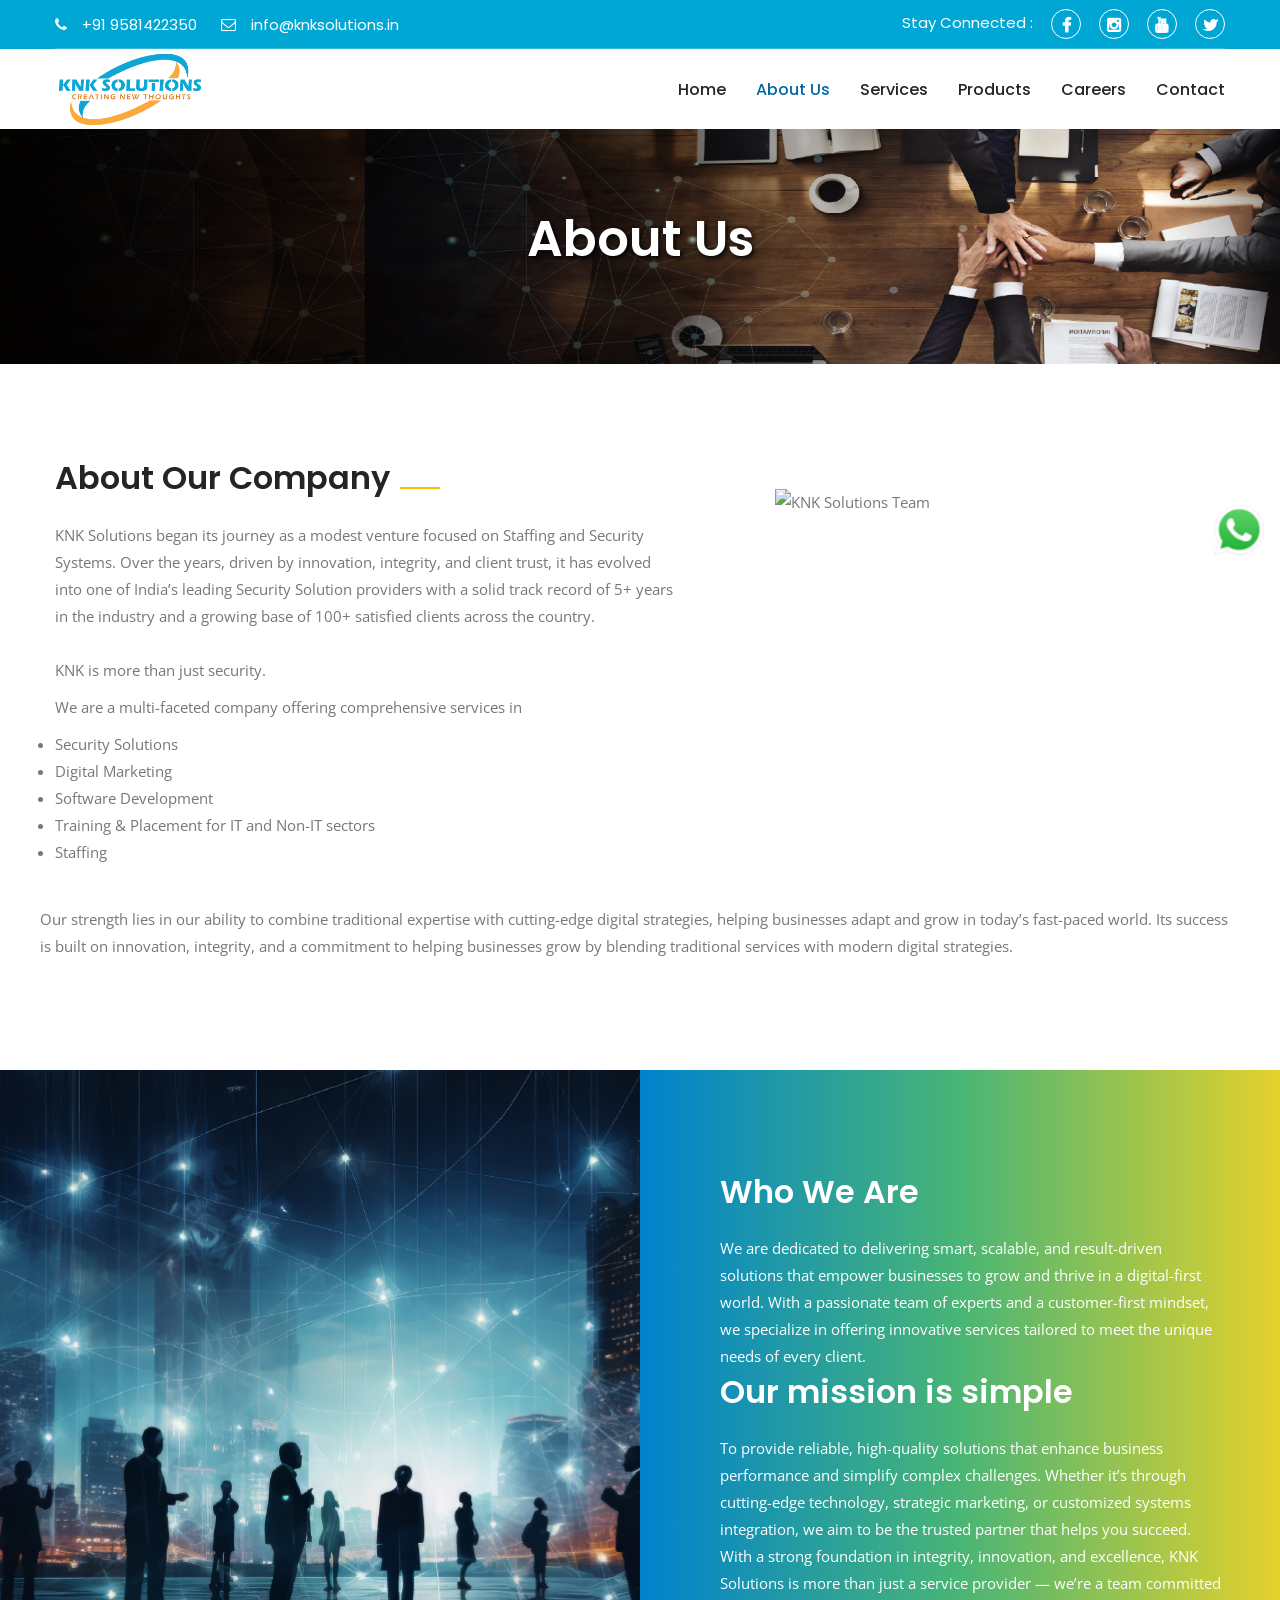
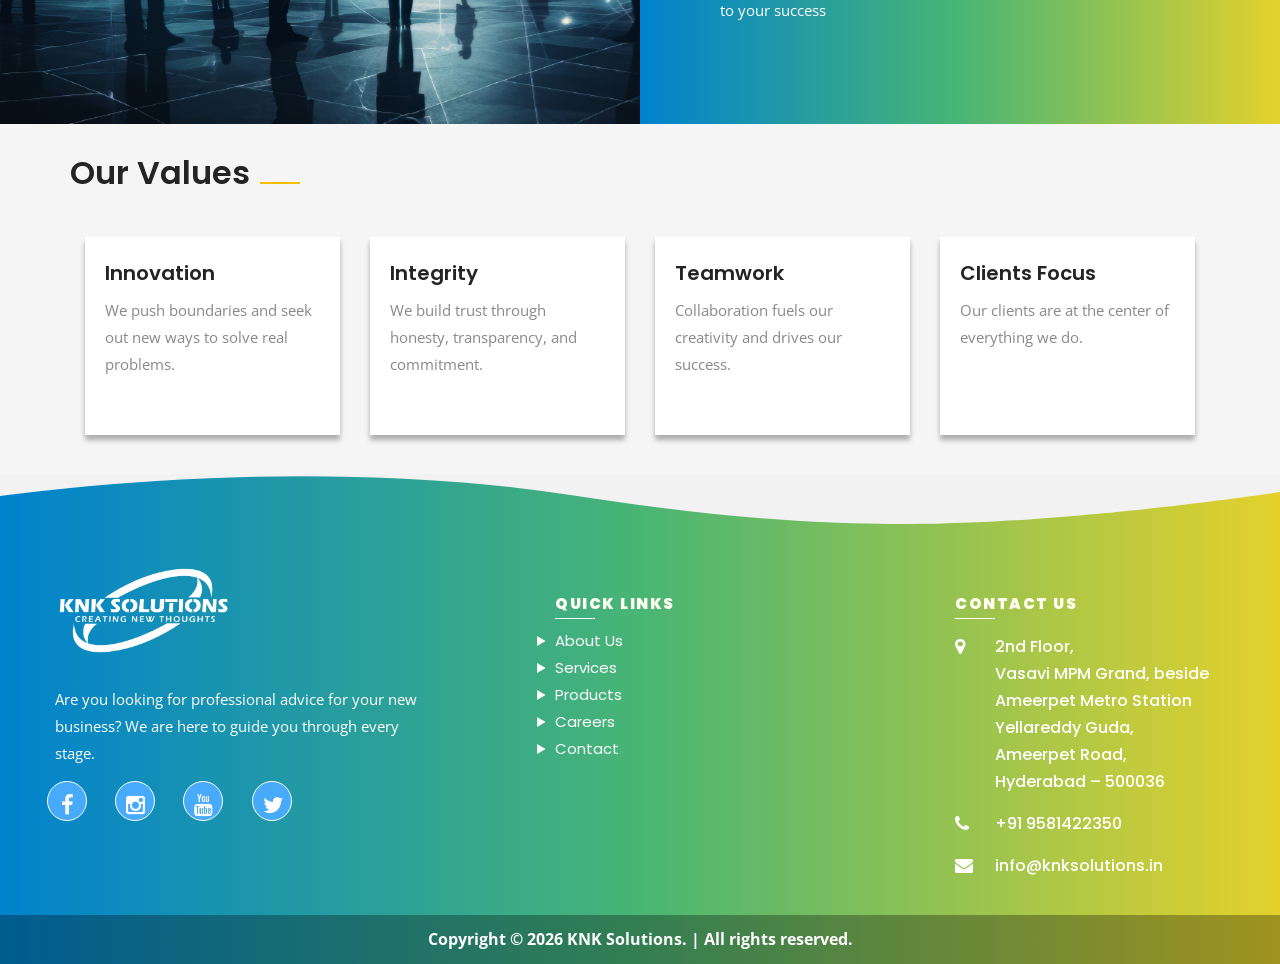
==== KNK-Solutions/about.html @ 6d211b45 "Initial KNK Solutions website" ====
<!doctype html>
<html>
  <head>
    <meta charset="utf-8" />
    <title>About KNK Solutions | Web Development, Digital Marketing & Training</title>
    <meta
      name="Description"
      content=" Learn about KNK Solutions, a trusted provider of web development, digital marketing, security solutions and training & placement services. "
    />

    <meta name="robots" content="index, follow">
    <link rel="canonical" href="https://knksolutions.in/about.html">

    <meta property="og:title" content="About KNK Solutions">
    <meta property="og:description" content="Learn about KNK Solutions and our expertise in Web Development, Digital Marketing, Security Systems, Staffing and Training Services.">
    <meta property="og:url" content="https://knksolutions.in/about.html">
    <meta property="og:type" content="website">
    <meta property="og:image" content="https://knksolutions.in/images/logo-2.png">

    <meta name="twitter:card" content="summary_large_image">

    <script type="application/ld+json">
    {
     "@context":"https://schema.org",
     "@type":"AboutPage",
     "name":"About KNK Solutions",
     "url":"https://knksolutions.in/about.html"
    }
    </script>

    <link href="css/bootstrap.css" rel="stylesheet" />
    <link href="css/style.css" rel="stylesheet" />
    <link href="css/responsive.css" rel="stylesheet" />

    <link rel="shortcut icon" href="images/favicon.png" type="image/x-icon" />
    <link rel="icon" href="images/favicon.png" type="image/x-icon" />
    <meta http-equiv="X-UA-Compatible" content="IE=edge" />
    <meta
      name="viewport"
      content="width=device-width, initial-scale=1.0, maximum-scale=1.0, user-scalable=0"
    />
    </head>

  <body>
    <div class="whatsapp">
      <a href="https://wa.me/919581422350" target="_blank"
        ><img src="images/whatsapp_icon.png" alt="WhatsApp"
      /></a>
    </div>
    <div class="page-wrapper">
      <div class="preloader"></div>

      <header class="main-header header-style-three fixed-top">
        <div class="header-top">
          <div class="auto-container">
            <div class="inner-container clearfix">
              <div class="top-left">
                <ul class="links clearfix">
                  <li>
                    <a href="tel:+919581422350"
                      ><span class="icon fa fa-phone"></span>+91 9581422350</a
                    >
                  </li>
                  <li>
                    <a href="mailto:info@knksolutions.in"
                      ><span class="icon fa fa-envelope-o"></span
                      >info@knksolutions.in</a
                    >
                  </li>
                </ul>
              </div>
              <div class="top-right clearfix">
                <div class="social-icon">
                  <ul class="clearfix">
                    <li>Stay Connected :</li>
                    <li>
                      <a
                        href="https://www.facebook.com/profile.php?fb_profile_edit_entry_point=%7B%22click_point%22%3A%22edit_profile_button%22%2C%22feature%22%3A%22profile_header%22%7D&id=61570122962807&sk=about"
                        ><span class="fa fa-facebook"></span
                      ></a>
                    </li>
                    <li>
                      <a
                        href="https://www.instagram.com/knksolutions_official/"
                        target="_blank"
                        ><span class="fa fa-instagram"></span
                      ></a>
                    </li>
                    <li>
                      <a
                        href="https://www.youtube.com/@knksolutionshyd"
                        target="_blank"
                        ><span class="fa fa-youtube"></span
                      ></a>
                    </li>
                    <li>
                      <a href="https://x.com/knksolutionshyd" target="_blank"
                        ><span class="fa fa-twitter"></span
                      ></a>
                    </li>
                    <li>
                      <a href="https://www.linkedin.com/company/knk-solutions" target="_blank">
                        <span class="fa fa-linkedin"></span>
                      </a>
                    </li>
                  </ul>
                </div>
              </div>
            </div>
          </div>
        </div>
        <div class="main-box">
          <div class="auto-container">
            <div class="outer-container clearfix">
              <div class="logo-box">
                <div class="logo">
                  <a href="index.html"
                    ><img src="images/logo-2.png" alt="KNK Solutions"
                  /></a>
                </div>
              </div>
              <div class="nav-outer clearfix">
                <nav class="main-menu">
                  <div class="navbar-header">
                    <button
                      type="button"
                      class="navbar-toggle"
                      data-toggle="collapse"
                      data-target=".navbar-collapse"
                    >
                      <span class="icon-bar"></span>
                      <span class="icon-bar"></span>
                      <span class="icon-bar"></span>
                    </button>
                  </div>
                  <div class="navbar-collapse collapse clearfix">
                    <ul class="navigation clearfix">
                      <li><a href="index.html">Home</a></li>
                      <li class="current"><a href="about.html">About Us</a></li>
                      <li><a href="services.html">Services</a></li>
                      <li>
                        <a href="products.html">Products</a>
                      </li>

                      <li><a href="careers.html">Careers</a></li>

                      <li><a href="contact.html">Contact</a></li>
                    </ul>
                  </div>
                </nav>
                </div>
              </div>
          </div>
        </div>
        <div class="sticky-header">
          <div class="auto-container">
            <div class="sticky-inner-container clearfix">
              <div class="logo pull-left">
                <a href="index.html" class="img-responsive"
                  ><img src="images/logo-2.png" alt="KNK Solutions" title=""
                /></a>
              </div>
              <div class="right-col pull-right">
                <nav class="main-menu">
                  <div class="navbar-header">
                    <button
                      type="button"
                      class="navbar-toggle"
                      data-toggle="collapse"
                      data-target=".navbar-collapse"
                    >
                      <span class="icon-bar"></span>
                      <span class="icon-bar"></span>
                      <span class="icon-bar"></span>
                    </button>
                  </div>
                  <div class="navbar-collapse collapse clearfix">
                    <ul class="navigation clearfix">
                      <li><a href="index.html">Home</a></li>
                      <li class="current"><a href="about.html">About Us</a></li>
                      <li><a href="services.html">Services</a></li>
                      <li>
                        <a href="products.html">Products</a>
                      </li>

                      <li><a href="careers.html">Careers</a></li>

                      <li><a href="contact.html">Contact</a></li>
                    </ul>
                  </div>
                </nav>
                </div>
            </div>
          </div>
        </div>
        </header>
      <section
        class="page-title"
        style="background-image: url(images/AboutUs.jpeg)"
      >
        <div class="auto-container">
          <h1>About Us</h1>
        </div>
      </section>
      <section class="approach-section">
        <div class="auto-container">
          <div class="row clearfix">
            <div class="content-column col-md-7 col-sm-12 col-xs-12">
              <div class="inner-column">
                <div class="sec-title">
                  <h2>About Our Company</h2>
                </div>
                <div class="text">
                  KNK Solutions began its journey as a modest venture focused on
                  Staffing and Security Systems. Over the years, driven by
                  innovation, integrity, and client trust, it has evolved into
                  one of India’s leading Security Solution providers with a
                  solid track record of 5+ years in the industry and a growing
                  base of 100+ satisfied clients across the country.
                </div>
                <br />
                <p>KNK is more than just security.</p>
                <p>
                  We are a multi-faceted company offering comprehensive services
                  in
                </p>
                <ul class="about-list">
                  <li>Security Solutions</li>
                  <li>Digital Marketing</li>
                  <li>Software Development</li>
                  <li>Training &amp; Placement for IT and Non-IT sectors</li>
                  <li>Staffing</li>
                </ul>
              </div>
            </div>

            <div class="image-column col-md-5 col-sm-12 col-xs-12">
              <div class="inner-column">
                <div class="image">
                  <img
                    src="images/group-people-working-out-business-plan-office.jpg"
                    alt="KNK Solutions Team"
                  />
                </div>
              </div>
            </div>
          </div>
          <div class="row">
            <div class="col-12">
              <p>
                Our strength lies in our ability to combine traditional
                expertise with cutting-edge digital strategies, helping
                businesses adapt and grow in today’s fast-paced world. Its
                success is built on innovation, integrity, and a commitment to
                helping businesses grow by blending traditional services with
                modern digital strategies.
              </p>
            </div>
          </div>
        </div>
      </section>
      <section
        class="fluid-section-one"
        style="background-image: url(images/resource/image-4.jpg)"
      >
        <div class="outer-container clearfix">
          <div
            class="image-column"
            style="background-image: url(images/resource/image-3.jpg)"
          >
            <figure class="image-box">
              <img src="images/resource/image-3.jpg" alt="Who We Are Image" />
            </figure>
          </div>
          <div class="content-column">
            <div class="inner-column">
              <h2>Who We Are<br /></h2>
              <div class="text-white">
                We are dedicated to delivering smart, scalable, and
                result-driven solutions that empower businesses to grow and
                thrive in a digital-first world. With a passionate team of
                experts and a customer-first mindset, we specialize in offering
                innovative services tailored to meet the unique needs of every
                client.
              </div>
              <h2>Our mission is simple</h2>
              <div class="text-white">
                To provide reliable, high-quality solutions that enhance
                business performance and simplify complex challenges. Whether
                it’s through cutting-edge technology, strategic marketing, or
                customized systems integration, we aim to be the trusted partner
                that helps you succeed. With a strong foundation in integrity,
                innovation, and excellence, KNK Solutions is more than just a
                service provider — we’re a team committed to your success
              </div>
            </div>
          </div>
        </div>
      </section>
      <section class="services-section-three ourclients-content">
        <div class="container">
          <div class="sec-title">
            <h2>Our Values</h2>
          </div>
          <div class="service-block-three col-md-3 col-sm-6 col-xs-12">
            <div class="inner-box">
              <div class="lower-content">
                <h3>Innovation</h3>
                <div class="text mb-3">
                  We push boundaries and seek out new ways to solve real
                  problems.
                </div>
              </div>
            </div>
          </div>
          <div class="service-block-three col-md-3 col-sm-6 col-xs-12">
            <div class="inner-box">
              <div class="lower-content">
                <h3>Integrity</h3>
                <div class="text mb-3">
                  We build trust through honesty, transparency, and commitment.
                </div>
              </div>
            </div>
          </div>
          <div class="service-block-three col-md-3 col-sm-6 col-xs-12">
            <div class="inner-box">
              <div class="lower-content">
                <h3>Teamwork</h3>
                <div class="text mb-3">
                  Collaboration fuels our creativity and drives our success.
                </div>
              </div>
            </div>
          </div>
          <div class="service-block-three col-md-3 col-sm-6 col-xs-12">
            <div class="inner-box">
              <div class="lower-content">
                <h3>Clients Focus</h3>
                <div class="text mb-3">
                  Our clients are at the center of everything we do.
                </div>
              </div>
            </div>
          </div>
        </div>
      </section>

      <div class="pg-footer">
        <footer class="footer">
          <svg
            class="footer-wave-svg"
            xmlns="http://www.w3.org/2000/svg"
            viewBox="0 0 1200 100"
            preserveAspectRatio="none"
          >
            <path
              class="footer-wave-path"
              d="M851.8,100c125,0,288.3-45,348.2-64V0H0v44c3.7-1,7.3-1.9,11-2.9C80.7,22,151.7,10.8,223.5,6.3C276.7,2.9,330,4,383,9.8 c52.2,5.7,103.3,16.2,153.4,32.8C623.9,71.3,726.8,100,851.8,100z"
            ></path>
          </svg>
          <div class="footer-content">
            <div class="col-md-4">
              <div class="footer-logo">
                <a href="index.html"
                  ><img src="images/KNKwhitelogo.png" alt="KNK Solutions White Logo"
                /></a>
              </div>
              <div class="footer-menu">
                <div class="text">
                  Are you looking for professional advice for your new business? We are here to guide you through every stage.
                </div>
                <ul class="social-icon-two">
                  <li>
                    <a
                      href="https://www.facebook.com/profile.php?fb_profile_edit_entry_point=%7B%22click_point%22%3A%22edit_profile_button%22%2C%22feature%22%3A%22profile_header%22%7D&id=61570122962807&sk=about"
                      ><span class="fa fa-facebook"></span
                    ></a>
                  </li>
                  <li>
                    <a
                      href="https://www.instagram.com/knksolutions_official/"
                      target="_blank"
                      ><span class="fa fa-instagram"></span
                    ></a>
                  </li>
                  <li>
                    <a
                      href="https://www.youtube.com/@knksolutionshyd"
                      target="_blank"
                      ><span class="fa fa-youtube"></span
                    ></a>
                  </li>
                  <li>
                    <a href="https://x.com/knksolutionshyd" target="_blank"
                      ><span class="fa fa-twitter"></span
                    ></a>
                  </li>
                  <li>
                    <a href="https://www.linkedin.com/company/knk-solutions" target="_blank">
                      <span class="fa fa-linkedin"></span>
                    </a>
                  </li>
                </ul>
              </div>
            </div>
            <div class="col-md-4 QuickLinks">
              <div class="footer-menu">
                <h2 class="footer-menu-name">Quick Links</h2>
                <div class="footer-widget links-widget">
                  <div class="widget-content">
                    <ul class="list">
                      <li>
                        <a href="about.html" class="text-white">About Us</a>
                      </li>
                      <li>
                        <a href="services.html" class="text-white">Services</a>
                      </li>
                      <li>
                        <a href="products.html" class="text-white">Products</a>
                      </li>
                      <li>
                        <a href="careers.html" class="text-white">Careers</a>
                      </li>
                      <li>
                        <a href="contact.html" class="text-white">Contact</a>
                      </li>
                    </ul>
                  </div>
                </div>
              </div>
            </div>

            <div class="col-md-3">
              <div class="footer-call-to-action">
                <h2 class="footer-menu-name">Contact Us</h2>
                <ul class="list-style-three">
                  <li>
                    <span class="icon fa fa-map-marker"></span>
                    2nd Floor, <br />
                    Vasavi MPM Grand, beside Ameerpet Metro Station <br />
                    Yellareddy Guda, <br />
                    Ameerpet Road, <br />
                    Hyderabad – 500036
                  </li>
                  <li>
                    <span class="icon fa fa-phone"></span
                    ><a href="tel:+919581422350" class="text-white"
                      >+91 9581422350</a
                    >
                  </li>
                  <li>
                    <span class="icon fa fa-envelope"></span
                    ><a href="mailto:info@knksolutions.in" class="text-white"
                      >info@knksolutions.in</a
                    >
                  </li>
                </ul>
              </div>
            </div>
          </div>
          <div class="footer-copyright">
            <div class="footer-copyright-wrapper">
              <p class="footer-copyright-text">
                <a class="footer-copyright-link" href="#" target="_self">
                  Copyright &copy; 2026 KNK Solutions. | All rights reserved.
                </a>
              </p>
            </div>
          </div>
        </footer>
      </div>
      </div>
    <div class="scroll-to-top scroll-to-target" data-target="html">
      <span class="fa fa-arrow-up"></span>
    </div>

    <script src="js/jquery.js"></script>
    <script src="js/bootstrap.min.js"></script>
    <script src="js/jquery.fancybox.js"></script>
    <script src="js/mixitup.js"></script>
    <script src="js/owl.js"></script>
    <script src="js/wow.js"></script>
    <script src="js/appear.js"></script>
    <script src="js/script.js"></script>
  </body>
</html>
---- KNK-Solutions/css/style.css ----
/************ TABLE OF CONTENTS ***************
1. Fonts
2. Reset
3. Global
4. Main Header / Style Two / Style Three
5. Main Slider
6. Services Section
7. Call To Action Section
8. About Section
9. We Do Section
10. Projects Section
11. Approach Section
12. Testimonial Section
13. Clients Section
14. Blogs Section
15. Subscripbe Section
16. Video Section
17. Main Footer
18. Company Section
19. Fluid Section One
20. Ceo Section
21. Call Back Section
22. Team Section
23. Page Title
24. Hostory Section
25. Error Section
26. Comming Soon Section
27. Faq Section
28. Shop Item
29. Shop Detail
30. Contact Form
31. Map Section

**********************************************/

@import url('https://fonts.googleapis.com/css?family=Lora:400,400i,700,700i|Open+Sans:300,300i,400,400i,600,600i,700,700i,800,800i|Playfair+Display:400,400i,700,700i,900,900i|Poppins:100,100i,200,200i,300,300i,400,400i,500,500i,600,600i,700,700i,800,800i,900,900i');

/*font-family: 'Poppins', sans-serif;
font-family: 'Open Sans', sans-serif;
font-family: 'Playfair Display', serif;
font-family: 'Lora', serif;*/

@import url('font-awesome.css');
@import url('flaticon.css');
@import url('animate.css');
@import url('hover.css');
@import url('owl.css');
@import url('text-rotate.css');
@import url('jquery-ui.css');
@import url('jquery.fancybox.min.css');
@import url('jquery.bootstrap-touchspin.css');

/*** 

====================================================================
	Reset
====================================================================

 ***/
.carousel-inner .item img {
    height: 500px;
}
.page-wrapper1 {
background-image: url(../images/pg-bg.png);
}

.pagebg-img{
	background-image: url(../images/contactpage-bg.png);
	    background-size: 100% 100%;
}
.pagebg-img .services-section-three {
    position: relative;
    padding: 30px 0px 10px;
    background-color: transparent;
}
.contactpagebg2{
	background-image: url(../images/contactpage.png);
	    background-size: 100% 100%;
}
* {
	margin: 0px;
	padding: 0px;
	border: none;
	outline: none;
}

/*** 

====================================================================
	Reset
====================================================================

 ***/
 body{
	    font-family: 'Poppins', sans-serif;
 }
ul.about-list li {
	list-style: disc;
}
.social-icon ul li:last-child, .social-icon-two li:last-child{
    display: none;
}
.services-section-three.ourclients-content .inner-box .lower-content {
	height: 22vh;
}

.contact-form {
	flex: 1 1 400px;
	padding: 30px 25px;
	border-radius: 8px;
	box-shadow: 0 0 15px rgba(0, 206, 209, 0.3);
	animation: fadeIn 1.4s ease forwards;
	background: #fff;
}

.contact-form button {
	background-color: #00a7d4;
	border: none;
	color: #fff;
	font-weight: 700;
	
	padding: 12px;
	border-radius: 6px;
	cursor: pointer;
	transition: background-color 0.3s ease, transform 0.2s ease;
	animation: fadeIn 1.8s ease forwards;
	width: 100%;
}

.contact-form input[type="text"],
.contact-form input[type="email"],
.contact-form textarea {
	padding: 12px 15px;
	border: 1px solid #cdbfbf;
	border-radius: 5px;
	
	resize: vertical;
	font-family: 'Segoe UI', sans-serif;
	transition: background-color 0.3s ease, color 0.3s ease, outline 0.3s ease;
	animation: fadeIn 1.6s ease forwards;
	width: 100%;
	margin-bottom: 10px;
	font-weight: bold;
}

.QuickLinks {
	margin-left: 100px;
}

.productsrow {
	margin-bottom: 50px;
	padding: 20px;
	
	color: #002b5b;
	border-radius: 8px;
	box-shadow: 0 4px 12px rgba(0, 255, 255, 0.08);
	transition: transform 0.3s ease, box-shadow 0.3s ease;
	animation: fadeInUp 0.8s ease-in-out both;
	margin-top: 50px;

}

.product-section ul li::before {
	content: '✔';
	position: absolute;
	left: 54px;
	color: #00a7d4;
	font-weight: bold;
}

.product-section ul {
	list-style-type: none;
	padding-left: 12px;
	color: #002b5b;
	margin-left: 50px;
}

.product-image img {
	height: 353px;
	width: 550px;
}

/*** 

====================================================================
	Global Settings
====================================================================

 ***/
.logo img {
	width: 150px;
}

body {
	font-size: 15px;
	color: #777777;
	line-height: 1.8em;
	font-weight: 400;
	/* background:#ffffff; */
	background: #f2f2f2;
	-webkit-font-smoothing: antialiased;
	-moz-font-smoothing: antialiased;
	font-family: 'Open Sans', sans-serif;
}

a {
	text-decoration: none;
	cursor: pointer;
	color: #007af7;
}

a:hover,
a:focus,
a:visited {
	text-decoration: none;
	outline: none;
}

h1,
h2,
h3,
h4,
h5,
h6 {
	position: relative;
	font-weight: normal;
	margin: 0px;
	background: none;
	line-height: 1.6em;
	font-family: 'Poppins', sans-serif;
}

input,
button,
select,
textarea {
	font-family: 'Poppins', sans-serif;
}

textarea {
	overflow: hidden;
}

.theme_color {
	color: #a40125;
}

p,
.text {
	position: relative;
	line-height: 1.8em;
	font-family: 'Open Sans', sans-serif;
}

.strike-through {
	text-decoration: line-through;
}

.auto-container {
	position: static;
	max-width: 1200px;
	padding: 0px 15px;
	margin: 0 auto;
}

.page-wrapper {
	position: relative;
	margin: 0 auto;
	width: 100%;
	min-width: 300px;
}

.grey-bg {
	background-color: #f2f2f2;
}

ul,
li {
	list-style: none;
	padding: 0px;
	margin: 0px;
}

.theme-btn {
	display: inline-block;
	transition: all 0.3s ease;
	-moz-transition: all 0.3s ease;
	-webkit-transition: all 0.3s ease;
	-ms-transition: all 0.3s ease;
	-o-transition: all 0.3s ease;
}

.centered {
	text-align: center;
}

/*List Style One*/

.list-style-one {
	position: relative;
}

.list-style-one li {
	position: relative;
	width: 33%;
	float: left;
	color: #fff;
	font-size: 16px;
	padding-left: 60px;
	font-weight: 400;
	padding-right: 20px;
}

.list-style-one li:last-child {
	padding-right: 0px;
}

.list-style-one li:after {
	position: absolute;
	content: '';
	right: 40px;
	top: 0px;
	width: 1px;
	height: 100%;
	background-color: rgba(255, 255, 255, 0.10);
}

.list-style-one li:last-child::after {
	display: none;
}

.list-style-one li .icon {
	position: absolute;
	content: '';
	left: 0px;
	top: 4px;
	color: #fff;
	line-height: 1em;
	font-size: 34px;
	font-weight: 300;
}

/*List Style Two*/

.list-style-two {
	position: relative;
}

.list-style-two li {
	position: relative;
	color: #242424;
	font-size: 20px;
	font-style: italic;
	padding-left: 40px;
	margin-bottom: 15px;
	font-family: 'Lora', serif;
}

.list-style-two li:before {
	position: absolute;
	content: '\f109';
	left: 0px;
	top: 5px;
	color: #f7bd00;
	line-height: 1em;
	font-size: 18px;
	font-family: "Flaticon";
}

/*List Style Three*/

.list-style-three {
	position: relative;
}

.list-style-three li {
	position: relative;
	margin-bottom: 15px;
	padding-left: 40px;
	color: #797979;
	font-weight: 500;
	font-size: 16px;
	font-family: 'Poppins', sans-serif;
}

.list-style-three li .icon {
	position: absolute;
	left: 0px;
	top: 5px;
	color: #242424;
	font-size: 18px;
	line-height: 1em;
}

/*List Style Four*/

.list-style-four {
	position: relative;
}

.list-style-four li {
	position: relative;
	color: #242424;
	font-size: 18px;
	font-style: italic;
	padding-left: 40px;
	margin-bottom: 15px;
	font-family: 'Lora', serif;
}

.list-style-four li:before {
	position: absolute;
	content: '\f0a4';
	left: 0px;
	top: 5px;
	color: #242424;
	line-height: 1em;
	font-size: 18px;
	font-style: normal;
	font-family: 'FontAwesome';
}

/*List Style Five*/

.list-style-five {
	position: relative;
	margin-bottom: 30px;
}

.list-style-five li {
	position: relative;
	color: #242424;
	font-size: 16px;
	margin-bottom: 6px;
}

/*List Style Six*/

.list-style-six {
	position: relative;
}

.list-style-six li {
	position: relative;
	color: #999999;
	font-size: 16px;
	padding-left: 40px;
	margin-bottom: 10px;
}

.list-style-six li:before {
	position: absolute;
	content: '\f109';
	left: 0px;
	top: 5px;
	color: #f7bd00;
	line-height: 1em;
	font-size: 18px;
	font-family: "Flaticon";
}

/*Btn Style One*/

.btn-style-one {
	position: relative;
	line-height: 24px;
	color: #ffffff;
	font-size: 16px;
	font-weight: 500;
	background: #00a7d4;
	display: inline-block;
	padding: 12px 42px;
	border-radius: 50px;

	font-family: 'Poppins', sans-serif;
}
#thankYouMessage {
    display: none;
    text-align: center;
    margin-top: 20px;
    color: rgb(126, 249, 126);
    font-weight: bold;
    font-size: 1.1rem;
}
.btn-style-one:hover {
	color: #fff;
	background-color: #f7bd00;
	
}

    #thankYouMsg {
      display: none;
      color: rgb(126, 249, 126);
      text-align: center;
      margin-top: 15px;
      font-weight: bold;
    }
 .inner-box img {
    width: 350px;
    height: 250px;
}
/*Btn Style Two*/

.btn-style-two {
	position: relative;
	line-height: 24px;
	color: #191919;
	font-size: 16px;
	font-weight: 500;
	background: none;
	display: inline-block;
	padding: 12px 40px;
	border-radius: 50px;
	border: 2px solid #191919;
	font-family: 'Poppins', sans-serif;
}

.btn-style-two:hover {
	color: #242424;
	border-color: #f7bd00;
	background: #f7bd00;
}

/*Btn Style Three*/

.btn-style-three {
	position: relative;
	line-height: 24px;
	color: #ffffff;
	font-size: 16px;
	font-weight: 500;
	background: #191919;
	display: inline-block;
	padding: 12px 50px;
	border-radius: 50px;
	border: 2px solid #191919;
	font-family: 'Poppins', sans-serif;
}

.btn-style-three:hover {
	color: #191919;
	border-color: #191919;
	background: none;
}

/*Btn Style Four*/

.btn-style-four {
	position: relative;
	line-height: 24px;
	color: #252525;
	font-size: 16px;
	font-weight: 500;
	background: #ffffff;
	display: inline-block;
	padding: 12px 40px;
	border-radius: 50px;
	border: 2px solid #ffffff;
	font-family: 'Poppins', sans-serif;
}

.btn-style-four:hover {
	color: #191919;
	border-color: #191919;
	background: none;
}

/*Btn Style Five*/

.btn-style-five {
	position: relative;
	line-height: 24px;
	font-size: 16px;
	font-weight: 500;
	background: none;
	padding: 10px 34px;
	border-radius: 50px;
	display: inline-block;
	color: rgba(255, 255, 255, 0.50);
	border: 2px solid rgba(255, 255, 255, 0.20);
	font-family: 'Poppins', sans-serif;
}

.btn-style-five:hover {
	color: #ffffff;
	border-color: #f7bd00;
	background: #f7bd00;
}

/*Btn Style Six*/

.btn-style-six {
	position: relative;
	line-height: 24px;
	color: #242424;
	font-size: 16px;
	font-weight: 500;
	background: none;
	padding: 12px 33px;
	border-radius: 50px;
	display: inline-block;
	border: 2px solid #242424;
	font-family: 'Poppins', sans-serif;
}

.btn-style-six:hover {
	color: #242424;
	border-color: #ffffff;
	background: #ffffff;
}

.preloader {
	position: fixed;
	left: 0px;
	top: 0px;
	width: 100%;
	height: 100%;
	z-index: 999999;
	background-color: #ffffff;
	background-position: center center;
	background-repeat: no-repeat;
	background-image: url(../images/icons/preloader.GIF);
}

img {
	display: inline-block;
	max-width: 100%;
	height: auto;
}

/*** 

====================================================================
	Fancy Box
====================================================================

***/

.fancybox-next span,
.fancybox-prev span {
	background-image: none !important;
	width: 44px !important;
	height: 44px !important;
	line-height: 44px !important;
	text-align: center;
}

.fancybox-next span:before,
.fancybox-prev span:before {
	content: '';
	position: absolute;
	font-family: 'FontAwesome';
	left: 0px;
	top: 0px;
	font-size: 12px;
	width: 44px !important;
	height: 44px !important;
	line-height: 44px !important;
	background-color: rgba(28, 28, 28, 0.40) !important;
	color: #ffffff;
	visibility: visible;
	transition: all 300ms ease;
	-webkit-transition: all 300ms ease;
	-ms-transition: all 300ms ease;
	-o-transition: all 300ms ease;
	-moz-transition: all 300ms ease;
}

.fancybox-next span:before {
	content: '\f178';
}

.fancybox-prev span:before {
	content: '\f177';
}

.fancybox-next:hover span:before,
.fancybox-prev:hover span:before {
	background-color: #ffffff !important;
	color: #000000;
}

.fancybox-type-image .fancybox-close {
	right: 0px;
	top: 0px;
	width: 45px;
	height: 45px;
	background: url(../images/icons/icon-cross.png) center center no-repeat;
	background-color: rgba(17, 17, 17, 0.50) !important;
}

.fancybox-type-image .fancybox-close:hover {
	background-color: #000000 !important;
}

.fancybox-type-image .fancybox-skin {
	padding: 0px !important;
}

/*** 

====================================================================
	Social Icon One
====================================================================

***/

.social-icon-one {
	position: relative;
}

.social-icon-one li {
	position: relative;
	margin: 0px 12px;
	display: inline-block;
}

.social-icon-one li a {
	position: relative;
	color: #ffffff;
	font-size: 22px;
	display: inline-block;
	-webkit-transition: all 300ms ease;
	-ms-transition: all 300ms ease;
	-o-transition: all 300ms ease;
	-moz-transition: all 300ms ease;
	transition: all 300ms ease;
}

.social-icon-one li a:hover {
	color: #f7bd00;
}

/*** 

====================================================================
	Social Icon Two
====================================================================

***/
.footer-widget.links-widget ul li {
	list-style-type: disclosure-closed;

font-family: 'Poppins', sans-serif;
}

.footer-widget.links-widget a:hover {
	color: #f7bd00;
}

.social-icon-two {
	position: relative;
	margin-top: 14px;
	margin-left: -20px;
}

.social-icon-two li {
	position: relative;
	margin: 0px 12px;
	display: inline-block;
	background: #48aafb;
	border-radius: 50%;
	padding: 10px;
	width: 40px;
	height: 40px;
	text-align: center;
	border: 1px solid;
}

.social-icon-two li a {
	position: relative;
	color: #fff;
	font-size: 22px;
	display: inline-block;
	-webkit-transition: all 300ms ease;
	-ms-transition: all 300ms ease;
	-o-transition: all 300ms ease;
	-moz-transition: all 300ms ease;
	transition: all 300ms ease;
}

.social-icon-two li a:hover {
	color: #f7bd00;
}

/*** 

====================================================================
	Social Icon Three
====================================================================

***/

.social-icon-three {
	position: relative;
}

.social-icon-three li {
	position: relative;
	margin-left: 15px;
	display: inline-block;
}

.social-icon-three li a {
	position: relative;
	color: #ffffff;
	font-size: 18px;
	display: inline-block;
	-webkit-transition: all 300ms ease;
	-ms-transition: all 300ms ease;
	-o-transition: all 300ms ease;
	-moz-transition: all 300ms ease;
	transition: all 300ms ease;
}

.social-icon-three li a:hover {
	color: #f7bd00;
}

/*** 

====================================================================
	Scroll To Top style
====================================================================

***/

.scroll-to-top {
	position: fixed;
	bottom: 15px;
	right: 15px;
	width: 50px;
	height: 50px;
	color: #ffffff;
	font-size: 13px;
	text-transform: uppercase;
	line-height: 50px;
	text-align: center;
	z-index: 100;
	cursor: pointer;
	background: #444444;
	display: none;
	-webkit-transition: all 300ms ease;
	-ms-transition: all 300ms ease;
	-o-transition: all 300ms ease;
	-moz-transition: all 300ms ease;
	transition: all 300ms ease;
}

.scroll-to-top:hover {
	color: #ffffff;
	background: #f7bd00;
}

/*** 

====================================================================
	Main Header style
====================================================================

***/

.main-header {
	position: absolute;
	left: 0px;
	top: 0px;
	z-index: 999;
	width: 100%;
	background-color: rgba(0, 0, 0, 0.20);
	border-bottom: 1px solid rgba(255, 255, 255, 0.15);
}

.header-style-two,
.header-style-seven {
	background: none;
	border-bottom: none;
}

.header-style-two .header-top,
.header-style-seven .header-top {
	background-color: #ffffff;
}

.main-header .header-top {
	position: relative;
	font-family: 'Poppins', sans-serif;
}

.main-header .header-top .inner-container {
	position: relative;
	border-bottom: 1px solid rgba(255, 255, 255, 0.20);
}

.header-style-five .header-top .inner-container {
	border-bottom-color: #dedede;
}

.main-header .header-top .top-left {
	position: relative;
	float: left;
	padding: 13px 0px 10px;
}

.main-header .header-top .top-left .links {
	position: relative;
	float: left;
}

.main-header .header-top .top-left .links li {
	position: relative;
	float: left;
	margin-right: 24px;
	line-height: 1em;
	color: #ababab;
}

.main-header .header-top .top-left ul li:last-child {
	margin-right: 0px;
	padding-right: 0px;
	border: 0px;
}

.main-header .header-top .top-left .links li:last-child:after {
	display: none;
}

.main-header .header-top .top-left .links li .icon {
	position: relative;
	top: 0px;
	color: #f7bd00;
	font-size: 15px;
	padding-right: 15px;
	line-height: 24px;
}

.main-header .header-top .top-left .links li a {
	position: relative;
	line-height: 24px;
	color: #ffffff;
	font-size: 15px;
	font-weight: 400;
	-moz-transition: all 500ms ease;
	-webkit-transition: all 500ms ease;
	-ms-transition: all 500ms ease;
	-o-transition: all 500ms ease;
	transition: all 500ms ease;
	font-family: 'Poppins', sans-serif;
}

.header-style-two .header-top .social-icon li,
.header-style-two .header-top .top-left .links li a .icon,
.header-style-two .header-top .top-left .links li a,
.header-style-five .header-top .top-left .links li a,
.header-style-five .header-top .top-left .links li a .icon,
.header-style-five .header-top .social-icon li,
.header-style-seven .header-top .social-icon li,
.header-style-seven .header-top .top-left .links li a .icon,
.header-style-seven .header-top .top-left .links li a {
	color: #242424;
}

.header-style-three .header-top .inner-container .top-left li a,
.header-style-three .header-top .inner-container .top-left li a:hover,
.header-style-three .header-top .inner-container .top-left li a .icon {
	color: #ffffff !important;
}

.main-header .header-top .top-left .links li a:hover {
	color: #f7bd00;
}

.main-header .header-top .top-right {
	position: relative;
	float: right;
	padding: 9px 0px;
}

/*Social Icons*/

.header-top .social-icon {
	position: relative;
	float: left;
}

.header-top .social-icon li {
	position: relative;
	float: left;
	color: #ffffff;
	margin-left: 18px;
}

.header-top .social-icon li a {
	position: relative;
	display: block;
	line-height: 30px;
	font-size: 16px;
	color: #f7bd00;
	transition: all 500ms ease;
	-moz-transition: all 500ms ease;
	-webkit-transition: all 500ms ease;
	-ms-transition: all 500ms ease;
	-o-transition: all 500ms ease;
	border: 1px solid;
	border-radius: 50%;
	width: 30px;
	height: 30px;
	text-align: center;
}

.header-style-two .header-top .social-icon li a,
.header-style-five .header-top .social-icon li a,
.header-style-seven .header-top .social-icon li a {
	color: #000000;
}

.header-top .social-icon li a:hover {
	opacity: 0.80;
}
.text-white{
	color:#fff;
}
/*Main Box*/

.main-header .main-box {
	position: relative;
	padding: 0px 0px;
	left: 0px;
	top: 0px;
	width: 100%;
	-webkit-transition: all 300ms ease;
	-ms-transition: all 300ms ease;
	-o-transition: all 300ms ease;
	-moz-transition: all 300ms ease;
	transition: all 300ms ease;
	background: #fff;
}

.main-header .main-box .outer-container {
	position: relative;
}

.main-header .main-box .logo-box {
	position: relative;
	float: left;
	left: 0px;
	z-index: 10;
	padding: 8px 0px;
}

.header-style-three .main-box .logo-box,
.header-style-three .main-menu .navigation>li {
	padding: 1px 0px;
}

.main-header .main-box .logo-box .logo img {
	display: inline-block;
	max-width: 100%;
	-webkit-transition: all 300ms ease;
	-ms-transition: all 300ms ease;
	-o-transition: all 300ms ease;
	-moz-transition: all 300ms ease;
	transition: all 300ms ease;
}

.main-header .nav-toggler {
	position: relative;
	right: 0px;
	width: 44px;
	height: 46px;
	top: 50%;
	margin-top: 0px;
	display: block;
	border-radius: 4px;
	text-align: center;
	border: 1px solid #dddddd;
}

.main-header .nav-toggler button {
	position: relative;
	left: 12px;
	display: block;
	color: #444444;
	text-align: center;
	font-size: 20px;
	line-height: 44px;
	background: none;
	font-weight: 600;
}

.main-header .nav-outer {
	position: relative;
	float: right;
}

.header-style-six .nav-outer {
	width: 100%;
	border-top: 1px solid rgba(255, 255, 255, 0.15);
}

.main-header .nav-outer .outer-box {
	position: relative;
	float: left;
	margin-top: 33px;
	display: block;
	margin-left: 5px;
}

.header-style-six .nav-outer .outer-box {
	position: absolute;
	right: 0px;
	margin-top: 17px;
}

.main-header .nav-outer .search-box-outer {
	position: relative;
	color: #ffffff;
	margin-left: 20px;
}

.header-style-six .nav-outer .search-box-outer {
	float: left;
	margin-left: 0px;
	margin-top: 20px;
}

.header-style-three .nav-outer .outer-box {
	margin-top: 38px;
}

.main-header .search-box-btn {
	position: relative;
	display: block;
	font-size: 18px;
	line-height: 20px !important;
	padding: 0px;
	margin: 0px;
	cursor: pointer;
	background: none;
	width: 40px;
	text-align: right;
	border-left: 1px solid rgba(255, 255, 255, 0.50);
	transition: all 500ms ease;
	-moz-transition: all 500ms ease;
	-webkit-transition: all 500ms ease;
	-ms-transition: all 500ms ease;
	-o-transition: all 500ms ease;
}

.main-header .search-box-outer .dropdown-menu {
	top: 52px;
	right: 0px;
	padding: 0px;
	width: 280px;
	border-radius: 0px;
	border-top: 3px solid #f7bd00;
}

.main-header .search-box-outer .dropdown-menu {
	top: 54px;
}

.header-style-six .search-box-outer .dropdown-menu {
	top: 38px;
}

.main-header .search-box-outer .dropdown-menu>li {
	padding: 0px;
	border: none;
	background: none;
}

.main-header .search-panel .form-container {
	padding: 25px 20px;
}

.main-header .search-panel .form-group {
	position: relative;
	margin: 0px;
}

.main-header .search-panel input[type="text"],
.main-header .search-panel input[type="search"],
.main-header .search-panel input[type="password"],
.main-header .search-panel select {
	display: block;
	width: 100%;
	height: 40px;
	color: #000000;
	line-height: 24px;
	background: #ffffff;
	border: 1px solid #e0e0e0;
	padding: 7px 40px 7px 15px;
	-webkit-transition: all 300ms ease;
	-ms-transition: all 300ms ease;
	-o-transition: all 300ms ease;
	-moz-transition: all 300ms ease;
	transition: all 300ms ease;
}

.main-header .search-panel input:focus,
.main-header .search-panel select:focus {
	border-color: #f7bd00;
}

.main-header .search-panel .search-btn {
	position: absolute;
	right: 0px;
	top: 0px;
	width: 40px;
	height: 40px;
	text-align: center;
	color: #555555;
	font-size: 12px;
	background: none;
	cursor: pointer;
}

.main-menu {
	position: relative;
	float: left;
	-webkit-transition: all 300ms ease;
	-ms-transition: all 300ms ease;
	-o-transition: all 300ms ease;
	-moz-transition: all 300ms ease;
	transition: all 300ms ease;
}

.main-menu .navbar-collapse {
	padding: 0px;
	    margin-top: 5px;
}

.main-menu .navigation {
	position: relative;
	margin: 0px;
}

.header-style-six .main-menu .navigation>li {
	margin-left: 0px;
	margin-right: 42px;
	padding: 0px;
}

.header-style-six .main-menu .navigation>li>a {
	padding: 15px 0px;
}

.main-menu .navigation>li {
	position: relative;
	float: left;
	padding: 8px 0px;
	margin-left: 30px;
}

.main-menu .navigation>li>a {
	position: relative;
	display: block;
	padding: 20px 0px;
	color: #ffffff;
	text-align: center;
	line-height: 30px;
	letter-spacing: 0px;
	font-weight: 500;
	font-size: 16px;
	text-transform: capitalize;
	opacity: 1;
	-webkit-transition: all 300ms ease;
	-ms-transition: all 300ms ease;
	-o-transition: all 300ms ease;
	-moz-transition: all 300ms ease;
	transition: all 300ms ease;
	font-family: 'Poppins', sans-serif;
}

.header-style-three .main-menu .navigation>li>a,
.header-style-three .nav-outer .search-box-outer,
.header-style-seven .nav-outer .search-box-outer,
.header-style-five .main-menu .navigation>li>a,
.header-style-five .nav-outer .search-box-outer,
.header-style-seven .main-menu .navigation>li>a {
	color: #242424;
}

.header-style-three .search-box-btn,
.header-style-five .search-box-btn,
.header-style-seven .search-box-btn {
	border-color: #242424;
}

.header-style-two .main-menu .navigation>li>a:after,
.header-style-four .main-menu .navigation>li>a:after,
.header-style-seven .main-menu .navigation>li>a:after {
	position: absolute;
	content: '';
	left: 0px;
	bottom: 13px;
	width: 0px;
	height: 1px;
	opacity: 0;
	background-color: #ffffff;
	-webkit-transition: all 300ms ease;
	-ms-transition: all 300ms ease;
	-o-transition: all 300ms ease;
	-moz-transition: all 300ms ease;
	transition: all 300ms ease;
}

.header-style-two .main-menu .navigation>li:hover>a:after,
.header-style-two .main-menu .navigation>li.current>a:after,
.header-style-four .main-menu .navigation>li:hover>a:after,
.header-style-four .main-menu .navigation>li.current>a:after,
.header-style-seven .main-menu .navigation>li:hover>a:after,
.header-style-seven .main-menu .navigation>li.current>a:after {
	width: 24px;
	opacity: 1;
}

.main-menu .navigation>li:hover>a,
.main-menu .navigation>li.current>a {
	color: #0168a4;
}

.header-style-seven .main-menu .navigation>li:hover>a,
.header-style-seven .main-menu .navigation>li.current>a {
	color: #ffffff;
}

.main-menu .navigation>li:hover>a:before,
.main-menu .navigation>li.current>a:before {
	width: 100%;
}

.main-menu .navigation>li>ul {
	position: absolute;
	left: 0px;
	top: 100%;
	width: 240px;
	z-index: 100;
	display: none;
	padding: 0px 0px;
	background: #ffffff;
	transition: all 500ms ease;
	-moz-transition: all 500ms ease;
	-webkit-transition: all 500ms ease;
	-ms-transition: all 500ms ease;
	-o-transition: all 500ms ease;
	-webkit-box-shadow: 2px 2px 5px 1px rgba(0, 0, 0, 0.05), -2px 0px 5px 1px rgba(0, 0, 0, 0.05);
	-ms-box-shadow: 2px 2px 5px 1px rgba(0, 0, 0, 0.05), -2px 0px 5px 1px rgba(0, 0, 0, 0.05);
	-o-box-shadow: 2px 2px 5px 1px rgba(0, 0, 0, 0.05), -2px 0px 5px 1px rgba(0, 0, 0, 0.05);
	-moz-box-shadow: 2px 2px 5px 1px rgba(0, 0, 0, 0.05), -2px 0px 5px 1px rgba(0, 0, 0, 0.05);
	box-shadow: 2px 2px 5px 1px rgba(0, 0, 0, 0.05), -2px 0px 5px 1px rgba(0, 0, 0, 0.05);
}

.main-menu .navigation>li>ul.from-right {
	left: auto;
	right: 0px;
}

.main-menu .navigation>li>ul>li {
	position: relative;
	width: 100%;
	border-bottom: 1px solid #e9e9e9;
}

.main-menu .navigation>li>ul>li:last-child {
	border-bottom: none;
}

.main-menu .navigation>li>ul>li>a {
	position: relative;
	display: block;
	padding: 10px 25px;
	line-height: 24px;
	font-weight: 400;
	font-size: 15px;
	color: #242424;
	text-align: left;
	text-transform: capitalize;
	transition: all 500ms ease;
	-moz-transition: all 500ms ease;
	-webkit-transition: all 500ms ease;
	-ms-transition: all 500ms ease;
	-o-transition: all 500ms ease;
	font-family: 'Poppins', sans-serif;
}

.main-menu .navigation>li>ul>li:hover>a {
	background-color: #f4f4f4;
}

.main-menu .navigation>li>ul>li.dropdown>a:after {
	font-family: 'FontAwesome';
	content: "\f105";
	position: absolute;
	right: 10px;
	top: 11px;
	width: 10px;
	height: 20px;
	display: block;
	line-height: 21px;
	font-size: 16px;
	font-weight: normal;
	text-align: center;
	z-index: 5;
}

.main-menu .navigation>li>ul>li.dropdown:hover>a:after {}

.main-menu .navigation>li>ul>li>ul {
	position: absolute;
	left: 100%;
	top: 0px;
	width: 240px;
	z-index: 100;
	display: none;
	background: #ffffff;
	-webkit-box-shadow: 2px 2px 5px 1px rgba(0, 0, 0, 0.05), -2px 0px 5px 1px rgba(0, 0, 0, 0.05);
	-ms-box-shadow: 2px 2px 5px 1px rgba(0, 0, 0, 0.05), -2px 0px 5px 1px rgba(0, 0, 0, 0.05);
	-o-box-shadow: 2px 2px 5px 1px rgba(0, 0, 0, 0.05), -2px 0px 5px 1px rgba(0, 0, 0, 0.05);
	-moz-box-shadow: 2px 2px 5px 1px rgba(0, 0, 0, 0.05), -2px 0px 5px 1px rgba(0, 0, 0, 0.05);
	box-shadow: 2px 2px 5px 1px rgba(0, 0, 0, 0.05), -2px 0px 5px 1px rgba(0, 0, 0, 0.05);
}

.main-menu .navigation>li>ul>li>ul>li {
	position: relative;
	width: 100%;
	border-bottom: 1px solid #e9e9e9;
}

.main-menu .navigation>li>ul>li>ul>li:last-child {
	border-bottom: none;
}

.main-menu .navigation>li>ul>li>ul>li>a {
	position: relative;
	display: block;
	padding: 10px 25px;
	line-height: 24px;
	font-weight: 400;
	font-size: 15px;
	color: #242424;
	text-align: left;
	text-transform: capitalize;
	transition: all 500ms ease;
	-moz-transition: all 500ms ease;
	-webkit-transition: all 500ms ease;
	-ms-transition: all 500ms ease;
	-o-transition: all 500ms ease;
	font-family: 'Poppins', sans-serif;
}

.main-menu .navigation>li>ul>li>ul>li>a:hover {
	background-color: #f4f4f4;
}

.main-menu .navigation>li.dropdown:hover>ul {
	visibility: visible;
	opacity: 1;
	top: 100%;
}

.main-menu .navigation li>ul>li.dropdown:hover>ul {
	visibility: visible;
	opacity: 1;
	top: 0px;
	transition: all 500ms ease;
	-moz-transition: all 500ms ease;
	-webkit-transition: all 500ms ease;
	-ms-transition: all 500ms ease;
	-o-transition: all 500ms ease;
}

.main-menu .navigation li.dropdown .dropdown-btn {
	position: absolute;
	right: 10px;
	top: 6px;
	width: 34px;
	height: 30px;
	border: 1px solid #ffffff;
	text-align: center;
	font-size: 16px;
	line-height: 26px;
	color: #ffffff;
	cursor: pointer;
	z-index: 5;
	display: none;
}

.main-header .header-upper {
	position: relative;
	background: #ffffff;
	z-index: 5;
	transition: all 500ms ease;
	-moz-transition: all 500ms ease;
	-webkit-transition: all 500ms ease;
	-ms-transition: all 500ms ease;
	-o-transition: all 500ms ease;
}

.main-header .header-upper .logo img {
	position: relative;
	display: inline-block;
	max-width: 100%;
}

.main-header .header-upper .logo-outer {
	position: relative;
	z-index: 25;
	padding: 16px 0px;
}

.main-header .header-upper .upper-right {
	position: relative;
	padding-top: 28px;
}

.main-header .info-box {
	position: relative;
	float: left;
	margin-left: 30px;
	font-size: 13px;
	color: #777777;
	text-align: left;
	padding: 0px 30px 0px 48px;
	border-right: 1px solid rgba(255, 255, 255, 0.15);
}

.main-header .info-box:last-child {
	padding-right: 0px;
	border-right: none;
	margin-left: 0px;
}

.main-header .info-box .icon-box {
	position: absolute;
	left: 0px;
	top: 9px;
	color: #f7bd00;
	font-size: 26px;
	text-align: left;
	line-height: 1em;
	-moz-transition: all 300ms ease;
	-webkit-transition: all 300ms ease;
	-ms-transition: all 300ms ease;
	-o-transition: all 300ms ease;
	transition: all 300ms ease;
}

.main-header .info-box li {
	position: relative;
	line-height: 1.6em;
	color: #ffffff;
	font-size: 15px;
	font-weight: 500;
	font-family: 'Poppins', sans-serif;
}

.main-header .info-box li span {
	font-weight: 400;
	display: block;
	color: #767676;
}

.header-style-three,
.header-style-five {
	position: relative;
	border-bottom: none;
	background: none;
}

.header-style-six,
.header-style-six .header-upper {
	position: relative;
	border: none;
	background-color: #1e1e1e;
}

.header-style-three .header-top {
	background-color: #00a7d4
}

.header-style-three .header-top .social-icon li a,
.header-style-three .header-top .social-icon li,
.header-style-three .header-top .top-left .links li .icon,
.header-style-three .header-top .top-left .links li a,
.header-style-three .header-top .top-left .links li a:hover {
	color: #ffffff;
}

.header-style-four {
	border-bottom: none;
	background: none;
}

.header-style-four .header-top {
	background-color: #1c1c1c;
}

.header-style-four .header-top .inner-container {
	border: none;
}

.header-style-four .header-top .social-icon li a,
.header-style-four .header-top .top-left .links li .icon {
	color: #ffffff;
}

/*Sticky Header*/
.sticky-header .logo img {
    width: 138px;
}
.sticky-header {
	position: fixed;
	opacity: 0;
	visibility: hidden;
	left: 0px;
	top: 0px;
	width: 100%;
	padding: 0px 0px;
	background: #ffffff;
	z-index: 0;
	box-shadow: 0px 0px 10px rgba(227, 227, 227, 0.60);
	transition: all 500ms ease;
	-moz-transition: all 500ms ease;
	-webkit-transition: all 500ms ease;
	-ms-transition: all 500ms ease;
	-o-transition: all 500ms ease;
	 box-shadow: 0 2px 4px 0 rgba(0,0,0,.2);
}

.sticky-header .logo {
	padding: 10px 0px 10px;
}

.sticky-header .search-box-btn {
	color: #242424;
	border-left-color: #b4b4b4;
}

.fixed-header .sticky-header {
	z-index: 9999;
	opacity: 1;
	visibility: visible;
	-ms-animation-name: fadeInDown;
	-moz-animation-name: fadeInDown;
	-op-animation-name: fadeInDown;
	-webkit-animation-name: fadeInDown;
	animation-name: fadeInDown;
	-ms-animation-duration: 500ms;
	-moz-animation-duration: 500ms;
	-op-animation-duration: 500ms;
	-webkit-animation-duration: 500ms;
	animation-duration: 500ms;
	-ms-animation-timing-function: linear;
	-moz-animation-timing-function: linear;
	-op-animation-timing-function: linear;
	-webkit-animation-timing-function: linear;
	animation-timing-function: linear;
	-ms-animation-iteration-count: 1;
	-moz-animation-iteration-count: 1;
	-op-animation-iteration-count: 1;
	-webkit-animation-iteration-count: 1;
	animation-iteration-count: 1;
}

.main-header .sticky-header .right-col .outer-box {
	position: relative;
	float: left;
	color: #ffffff;
	margin-top: 25px;
	margin-left: 20px;
}

.main-header .sticky-header .search-box-outer .dropdown-menu {
	top: 44px;
}

.header-style-six .sticky-header .main-menu .navigation>li {
	padding: 0px 0px;
	margin-right: 30px;
}

.sticky-header .main-menu .navigation>li {
	padding: 0px 0px;
}

.main-header .sticky-header .main-menu .navigation>li:last-child {
	margin-right: 5px;
}

.main-header .sticky-header .main-menu .navigation>li>a {
	color: #242424;
	font-weight: 500;
	font-size: 16px;
	font-family: 'Poppins', sans-serif;
}

.header-style-six .sticky-header .main-menu .navigation>li>a {
	padding: 20px 0px;
}

.main-header .sticky-header .main-menu .navigation>li>a:hover,
.main-header .sticky-header .main-menu .navigation>li.current>a {
	color: #ff0000;
}

.main-header .sticky-header .right-col {
	position: relative;
}

/*** 

====================================================================
	Main Slider style
====================================================================

***/

.main-slider {
	position: relative;
	z-index: 10;
}

.main-slider .tp-caption {
	z-index: 5 !important;
}

.main-slider .tp-dottedoverlay {
	background: none !important;
}

.main-slider .btns-box .theme-btn {
	margin-right: 28px;
	margin-bottom: 10px;
}

.main-slider h2 {
	position: relative;
	color: #ffffff;
	font-size: 50px;
	font-weight: 600;
	line-height: 1.3em;
	display: inline-block;
}

.main-slider h2 span {
	position: relative;
	font-style: italic;
	display: inline-block;
	font-family: 'Playfair Display', serif;
}

.main-slider h2 span:after {
	position: absolute;
	content: '';
	left: 0px;
	bottom: 0px;
	width: 100%;
	height: 1px;
	background-color: #ffffff;
}

.main-slider .text {
	position: relative;
	font-size: 18px;
	font-weight: 300;
	color: #ffffff;
	line-height: 1.7em;
}

.main-slider.shop-slider h2 {
	font-size: 60px;
}

.main-slider.shop-slider .text {
	font-weight: 500;
	font-family: 'Poppins', sans-serif;
}

.main-slider .tp-bannertimer,
.main-slider .tp-bullets {
	display: none !important;
}

/*** 

====================================================================
	Section Title
====================================================================

***/

.sec-title {
	position: relative;
	padding-bottom: 45px;
}

.sec-title h2 {
	position: relative;
	color: #242424;
	font-size: 32px;
	font-weight: 600;
	line-height: 1.2em;
	display: inline-block;
}

.sec-title h2:after {
	position: absolute;
	content: '';
	left: 100%;
	margin-left: 10px;
	width: 40px;
	height: 2px;
	bottom: 8px;
	background-color: #f7bd00;
}

.sec-title.light h2 {
	color: #ffffff;
}

.sec-title .text {
	position: relative;
	color: #797979;
	font-size: 16px;
	line-height: 1.8em;
	max-width: 930px;
	margin-top: 18px;
}

.sec-title .title {
	position: relative;
	color: #797979;
	font-size: 20px;
	line-height: 1.6em;
	margin-top: 12px;
	font-style: italic;
	font-family: 'Lora', serif;
}

.sec-title.centered {
	text-align: center;
}

.sec-title.centered h2:after {
	display: none;
}

/*** 

====================================================================
	Section Title Two
====================================================================

***/

.sec-title-two {
	position: relative;
	margin-bottom: 50px;
}

.sec-title-two h2 {
	position: relative;
	color: #242424;
	font-size: 35px;
	font-weight: 600;
	line-height: 1.4em;
	padding-bottom: 18px;
}

.sec-title-two h2:after {
	position: absolute;
	content: '';
	left: 0px;
	bottom: 0px;
	width: 40px;
	height: 2px;
	background-color: #f7bd00;
}

.sec-title-two.centered h2::after {
	left: 50%;
	margin-left: -20px;
}

.sec-title-two.light h2 {
	color: #ffffff;
}

/*Custom Select*/

.form-group .ui-selectmenu-button.ui-button {
	width: 100%;
	font-size: 15px;
	font-style: normal;
	height: 50px;
	padding: 10px 20px;
	line-height: 30px;
	color: #999999;
	float: left;
	border-radius: 0px;
	border: 1px solid #dfbf39;
	background: #ffffff;
}

.form-group .ui-button .ui-icon {
	background: none;
	position: relative;
	top: 2px;
	text-indent: 0px;
	color: #333333;
}

.form-group .ui-button .ui-icon:before {
	font-family: 'FontAwesome';
	content: "\f107";
	position: absolute;
	right: 0px;
	top: 2px !important;
	top: 13px;
	width: 10px;
	height: 30px;
	display: block;
	color: #262626;
	line-height: 23px;
	font-size: 15px;
	font-weight: normal;
	text-align: center;
	z-index: 5;
}

.ui-widget.ui-widget-content {
	border: 1px solid #e0e0e0;
}

.ui-menu .ui-menu-item {
	font-size: 14px;
	border-bottom: 1px solid #e0e0e0;
}

.ui-menu .ui-menu-item:last-child {
	border: none;
}

.ui-state-active,
.ui-widget-content .ui-state-active {
	background-color: #f7bd00;
	border-color: #f7bd00;
}

.ui-menu .ui-menu-item-wrapper {
	position: relative;
	display: block;
	padding: 8px 20px;
	font-size: 14px;
	line-height: 24px;
}

.ui-menu-item:hover {}

/*** 

====================================================================
	Services Section
====================================================================

***/

.services-section {
	position: relative;
	padding: 95px 0px 60px;
}

.services-section .sec-title {
	padding-bottom: 15px;
}

.services-section .title-column {
	position: relative;
	margin-bottom: 40px;
}

.services-section .title-column .styled-text {
	position: relative;
	color: #242424;
	font-size: 20px;
	line-height: 1.5em;
	font-style: italic;
	margin-bottom: 25px;
	font-family: 'Lora', serif;
}

.services-section .title-column .text {
	position: relative;
	color: #797979;
	font-size: 16px;
	line-height: 1.7em;
	margin-bottom: 30px;
}

.service-block {
	position: relative;
	margin-bottom: 40px;
}

.service-block .inner-box {
	position: relative;
}

.service-block .inner-box .image {
	position: relative;
	background-color: #242424;
}

.service-block .inner-box .image img {
	position: relative;
	width: 100%;
	display: block;
	transition: all 0.3s ease;
	-moz-transition: all 0.3s ease;
	-webkit-transition: all 0.3s ease;
	-ms-transition: all 0.3s ease;
	-o-transition: all 0.3s ease;
}

.service-block .inner-box:hover .image img {
	opacity: 0.5;
}

.service-block .inner-box .lower-box {
	position: relative;
	padding-top: 30px;
}

.service-block .inner-box .lower-box h3 {
	position: relative;
	font-size: 23px;
	font-weight: 600;
	padding-left: 60px;
	line-height: 1.4em;
	margin-bottom: 15px;
}

.service-block .inner-box .lower-box h3:before {
	position: absolute;
	content: '';
	left: 0px;
	bottom: 7px;
	height: 2px;
	width: 40px;
	background-color: #f7bd00;
}

.service-block .inner-box .lower-box h3 a {
	position: relative;
	color: #242424;
	transition: all 0.3s ease;
	-moz-transition: all 0.3s ease;
	-webkit-transition: all 0.3s ease;
	-ms-transition: all 0.3s ease;
	-o-transition: all 0.3s ease;
}

.service-block .inner-box .lower-box h3 a:hover {
	color: #f7bd00;
}

.service-block .inner-box .lower-box .text {
	position: relative;
	color: #797979;
	font-size: 16px;
	line-height: 1.7em;
	margin-bottom: 12px;
}

.service-block .inner-box .lower-box .read-more {
	position: relative;
	color: #242424;
	font-size: 15px;
	font-weight: 500;
	-moz-transition: all 0.3s ease;
	-webkit-transition: all 0.3s ease;
	-ms-transition: all 0.3s ease;
	-o-transition: all 0.3s ease;
	font-family: 'Poppins', sans-serif;
}

.service-block .inner-box .lower-box .read-more:hover {
	color: #f7bd00;
}

/*** 

====================================================================
	Services Section Two
====================================================================

***/

.services-section-two {
	position: relative;
	padding: 90px 0px 120px;
	background-color: #f4f4f4;
	background-position: right bottom;
	background-repeat: no-repeat;
}

.services-section-two.style-two {
	background-color: inherit;
}

/*.service-block-two{
	position:relative;
}

.service-block-two .inner-box{
	position:relative;
	text-align:center;
	overflow:hidden;
	padding:25px 25px 45px;
	border:1px solid #ebebeb;
	background-color:#ffffff;
}

.service-block-two .inner-box .icon-box{
	margin-bottom:25px;
}

.service-block-two .inner-box .icon-box .icon img{
	position:relative;
	height:70px;
}

.service-block-two .inner-box h3{
	position:relative;
	color:#242424;
	font-size:18px;
	font-weight:600;
	margin-bottom:10px;
}

.service-block-two .inner-box .text{
	position:relative;
	color:#898989;
	font-size:15px;
	line-height:1.8em;
}

.service-block-two .inner-box .overlay-box{
	position:absolute;
	content:'';
	left:-1px;
	top:-1px;
	right:-1px;
	bottom:-1px;
	display:block;
	opacity:0;
	background-color:#242424;
    -webkit-transform: perspective(400px) rotateZ(-90deg);
    -moz-transform: perspective(400px) rotateZ(-90deg);
    -ms-transform: perspective(400px) rotateZ(-90deg);
    -o-transform: perspective(400px) rotateZ(-90deg);
    transform: perspective(400px) rotateZ(-90deg);
    -webkit-transform-origin: top;
    -moz-transform-origin: top;
    -ms-transform-origin: top;
    -o-transform-origin: top;
    transform-origin: top;
    -ms-transition: all 0.5s;
    -moz-transition: all 0.5s;
    -webkit-transition: all 0.5s;
    -o-transition: all 0.5s;
    transition: all 0.5s;
}

.service-block-two .inner-box:hover .overlay-box{
	opacity:1;
    -webkit-transform: perspective(400px) rotateZ(0deg);
    -moz-transform: perspective(400px) rotateZ(0deg);
    -ms-transform: perspective(400px) rotateZ(0deg);
    -o-transform: perspective(400px) rotateZ(0deg);
    transform: perspective(400px) rotateZ(0deg);
}

.service-block-two .inner-box .overlay-box .overlay-inner{
	position:relative;
	padding:55px 25px;
}

.service-block-two .inner-box .overlay-box h4{
	position:relative;
	color:#ffffff;
	font-size:18px;
	font-weight:600;
	margin-bottom:14px;
}

.service-block-two .inner-box .overlay-box h4 a{
	position:relative;
	color:#ffffff;
	-moz-transition:all 0.3s ease;
	-webkit-transition:all 0.3s ease;
	-ms-transition:all 0.3s ease;
	-o-transition:all 0.3s ease;
}

.service-block-two .inner-box .overlay-box h4 a:hover{
	color:#f7bd00;
}

.service-block-two .inner-box .overlay-box .overlay-text{
	position:relative;
	color:#898989;
	font-size:15px;
	line-height:1.8em;
	margin-bottom:20px;
}

.service-block-two .inner-box .overlay-box .read-more{
	position:relative;
	color:#f7bd00;
	font-size:14px;
	font-weight:500;
	text-decoration:underline;
	font-family: 'Poppins', sans-serif;
	-moz-transition:all 0.3s ease;
	-webkit-transition:all 0.3s ease;
	-ms-transition:all 0.3s ease;
	-o-transition:all 0.3s ease;
}

.service-block-two .inner-box .overlay-box .read-more:hover{
	color:#ffffff;
	text-decoration:none;
}*/

.services-section-two .owl-dots {
	display: none;
}

.services-section-two .owl-nav {
	position: absolute;
	content: '';
	right: 0px;
	top: -100px;
	border: 2px solid #d4d4d4;
	display: inline-block;
}

.services-section-two .owl-nav .owl-prev,
.services-section-two .owl-nav .owl-next {
	width: 44px;
	height: 44px;
	display: inline-block;
	text-align: center;
	line-height: 42px;
	font-size: 20px;
	color: #242424;
	background: none;
	transition: all 500ms ease;
	-moz-transition: all 500ms ease;
	-webkit-transition: all 500ms ease;
	-ms-transition: all 500ms ease;
	-o-transition: all 500ms ease;
}

.services-section-two .owl-nav .owl-prev {
	border-right: 2px solid #d4d4d4;
}

.services-section-two .owl-nav .owl-prev:hover,
.services-section-two .owl-nav .owl-next:hover {
	color: #f7bd00;
}

/*** 

====================================================================
	Counter Section
====================================================================

***/

.counter-section {
	position: relative;
	background-attachment: fixed;
	background-position: center center;
	background-repeat: no-repeat;
	background-size: cover;
}

.counter-section:before {
	position: absolute;
	content: '';
	left: 0px;
	top: 0px;
	width: 100%;
	height: 100%;
	display: block;
	background-color: rgba(247, 189, 0, 0.95);
}

.counter-section .image-column {
	position: relative;
}

.counter-section .image-column .image {
	position: relative;
	margin-top: -70px;
	margin-left: -130px;
}

.counter-section .counter-column {
	position: relative;
}

.counter-section .counter-column .inner-column {
	position: relative;
	padding: 70px 0px 30px;
}

.counter-section .counter-column h2 {
	position: relative;
	color: #191919;
	font-size: 35px;
	font-weight: 600;
	line-height: 1.4em;
	margin-bottom: 18px;
}

.counter-section .counter-column h2 span {
	position: relative;
	font-style: italic;
	font-family: 'Playfair Display', serif;
}

.counter-section .counter-column h2 span:after {
	position: absolute;
	content: '';
	left: 0px;
	bottom: 0px;
	width: 100%;
	height: 1px;
	background-color: #191919;
}

.counter-section .counter-column .inner-column .text {
	position: relative;
	color: #191919;
	line-height: 1.8em;
	font-size: 16px;
	margin-bottom: 35px;
}

/*Fact Counter*/

.fact-counter {
	position: relative;
}

.fact-counter .column {
	position: relative;
	z-index: 5;
	margin-bottom: 40px;
}

.fact-counter .column .inner {
	position: relative;
	transition: all 500ms ease;
	-moz-transition: all 500ms ease;
	-webkit-transition: all 500ms ease;
	-ms-transition: all 500ms ease;
	-o-transition: all 500ms ease;
}

.fact-counter .count-outer {
	position: relative;
	font-size: 50px;
	line-height: 1em;
	font-weight: 600;
	color: #191919;
	padding-bottom: 5px;
	display: inline-block;
	font-family: 'Poppins', sans-serif;
}

.fact-counter .count-outer .count-text {
	position: relative;
	font-weight: 600;
	font-size: 50px;
	color: #191919;
	font-family: 'Poppins', sans-serif;
}

.fact-counter .column .counter-title {
	position: relative;
	font-size: 16px;
	font-weight: 600;
	color: #191919;
}

/*** 

====================================================================
	Gallery Section
====================================================================

 ***/

.gallery-section {
	position: relative;
	padding: 20px 0px 20px;
	background-color: #282a2e;
}

.gallery-section .filters {
	position: relative;
	margin-bottom: 40px;
}

.gallery-section .filters .filter-tabs {
	position: relative;
}

.gallery-section .filters li {
	position: relative;
	display: inline-block;
	color: #ffffff;
	padding: 0px 0px;
	cursor: pointer;
	font-size: 16px;
	font-weight: 500;
	margin-right: 35px;
	transition: all 300ms ease;
	-webkit-transition: all 300ms ease;
	-ms-transition: all 300ms ease;
	-o-transition: all 300ms ease;
	font-family: 'Poppins', sans-serif;
}

.gallery-section .filters .filter.active,
.gallery-section .filters .filter:hover {
	color: #f7bd00;
	text-decoration: underline;
}

.gallery-section.style-two,
.gallery-section.style-three {
	background: none;
}

.gallery-section.style-two .sec-title,
.gallery-section.style-three .sec-title {
	padding-bottom: 35px;
}

.gallery-section.style-two .filters li,
.gallery-section.style-three .filters li {
	color: #242424;
}

.gallery-section.style-two .filter-list {
	margin: 0px -15px;
	padding: 0px 30px;
}

.gallery-section.style-two .gallery-item-three {
	width: 20%;
	float: left;
	padding: 0px 15px;
	margin-bottom: 45px;
}

.gallery-item.mix,
.gallery-item-three.mix {
	display: none;
}

.gallery-item {
	position: relative;
	margin-bottom: 30px;
}

.gallery-item .inner-box {
	position: relative;
}

.gallery-item .inner-box .image {
	position: relative;
	display: block;
	overflow: hidden;
}

.gallery-item .inner-box .image img {
	position: relative;
	width: 100%;
	display: block;
	-ms-transition: all 500ms ease;
	-moz-transition: all 500ms ease;
	-webkit-transition: all 500ms ease;
	-o-transition: all 500ms ease;
	transition: all 500ms ease;
}

.gallery-item .inner-box:hover .image img {
	-webkit-transform: scale(1.1) rotate(-3deg);
	-ms-transform: scale(1.1) rotate(-3deg);
	-moz-transform: scale(1.1) rotate(-3deg);
	transform: scale(1.1) rotate(-3deg);
}

.gallery-item .inner-box .image .overlay-box {
	position: absolute;
	left: 0px;
	top: 0px;
	width: 100%;
	height: 100%;
	display: block;
	opacity: 0;
	background-color: rgba(40, 42, 46, 0.80);
	-webkit-transform: translateY(-100%);
	-moz-transform: translateY(-100%);
	-ms-transform: translateY(-100%);
	-o-transform: translateY(-100%);
	transform: translateY(-100%);
	-webkit-transform-origin: top;
	-moz-transform-origin: top;
	-ms-transform-origin: top;
	-o-transform-origin: top;
	transform-origin: top;
	-ms-transition: all 500ms ease;
	-moz-transition: all 500ms ease;
	-webkit-transition: all 500ms ease;
	-o-transition: all 500ms ease;
	transition: all 500ms ease;
}

.gallery-item .inner-box:hover .image .overlay-box {
	opacity: 1;
	-webkit-transform: translate(0%);
	-moz-transform: translate(0%);
	-ms-transform: translate(0%);
	-o-transform: translate(0%);
	transform: translate(0%);
}

.gallery-item .inner-box:hover .image .overlay-box .overlay-link {
	position: absolute;
	left: 0px;
	top: 0px;
	width: 100%;
	height: 100%;
}

.gallery-item .inner-box .image .overlay-box .content {
	position: absolute;
	left: 0px;
	bottom: 20px;
	right: 0px;
	top: auto;
	text-align: center;
}

.gallery-item .inner-box .image .overlay-box .content h3 {
	position: relative;
	font-weight: 500;
	font-size: 15px;
	opacity: 0;
	-webkit-transform: translateY(70px);
	-moz-transform: translateY(70px);
	-ms-transform: translateY(70px);
	-o-transform: translateY(70px);
	transform: translateY(70px);
}

.gallery-item .inner-box:hover .image .overlay-box .content h3 {
	opacity: 1;
	-ms-transition: all 500ms ease 500ms;
	-moz-transition: all 500ms ease 500ms;
	-webkit-transition: all 500ms ease 500ms;
	-o-transition: all 500ms ease 500ms;
	transition: all 500ms ease 500ms;
	-webkit-transform: translate(0%);
	-moz-transform: translate(0%);
	-ms-transform: translate(0%);
	-o-transform: translate(0%);
	transform: translate(0%);
}

.gallery-item .inner-box .image .overlay-box .content h3 a {
	position: relative;
	color: #ffffff;
	transition: all 300ms ease;
	-webkit-transition: all 300ms ease;
	-ms-transition: all 300ms ease;
	-o-transition: all 300ms ease;
}

.gallery-item .inner-box .image .overlay-box .content h3 a:hover {
	color: #f7bd00;
}

/*** 

====================================================================
	Construction Section
====================================================================

 ***/

.contruction-section {
	position: relative;
	padding: 90px 0px 60px;
	background-position: left top;
	background-repeat: no-repeat;
}

.contruction-section.style-two {
	background-color: #f2f2f2;
}

.contruction-section .image-column {
	position: relative;
	margin-bottom: 40px;
}

.contruction-section .image-column .image {
	position: relative;
}

.contruction-section .image-column .image img {
	position: relative;
	width: 100%;
	display: block;
}

.contruction-section .content-column {
	position: relative;
}

.contruction-section .content-column .inner-column {
	position: relative;
	padding-left: 80px;
}

.contruction-section .content-column h2 {
	position: relative;
	color: #242424;
	font-size: 35px;
	font-weight: 600;
	line-height: 1.4em;
	margin-bottom: 35px;
}

.contruction-section .content-column h2 span {
	font-family: 'Playfair Display', serif;
	font-style: italic;
}

.contruction-section .content-column .text {
	position: relative;
	margin-bottom: 30px;
}

.contruction-section .content-column .text p {
	position: relative;
	color: #797979;
	font-size: 16px;
	line-height: 1.8em;
	margin-bottom: 15px;
}

.contruction-section .content-column .text p:last-child {
	margin-bottom: 0px;
}

/*Call To Action Section*/

.call-to-action-section {
	position: relative;
	padding: 10px 0px 10px 0px;
	/* background-color: #f7bd00; */
	background: #0082CE;
	background: linear-gradient(90deg, rgba(0, 130, 206, 1) 0%, rgb(73 181 117) 50%, rgb(228 209 44) 100%);
}

.call-to-action-section h2 {
	position: relative;
	color: #191919;
	font-size: 30px;
	font-weight: 600;
	line-height: 1.4em;
	padding-left: 30px;
}

.call-to-action-section h2 span {
	font-style: italic;
	font-family: 'Playfair Display', serif;
}

.call-to-action-section .btn-column .theme-btn {
	margin-top: 15px;
}

.team-section {
	position: relative;
	padding: 90px 0px 50px;
}

.team-page-section .team-block {
	margin-bottom: 50px;
}

/*Team Block*/

.team-block {
	position: relative;
	margin-bottom: 40px;
}

.team-block .inner-box {
	position: relative;
}

.team-block .inner-box .image {
	position: relative;
}

.team-block .inner-box .image img {
	position: relative;
	width: 100%;
	display: block;
}

.team-block .inner-box .image .overlay-box {
	position: absolute;
	left: 0px;
	top: 0px;
	width: 100%;
	display: block;
	height: 100%;
	opacity: 0;
	text-align: center;
	background-color: rgba(25, 25, 25, 0.70);
	-webkit-transform: perspective(400px) rotateX(-90deg);
	-moz-transform: perspective(400px) rotateX(-90deg);
	-ms-transform: perspective(400px) rotateX(-90deg);
	-o-transform: perspective(400px) rotateX(-90deg);
	transform: perspective(400px) rotateX(-90deg);
	-webkit-transform-origin: top;
	-moz-transform-origin: top;
	-ms-transform-origin: top;
	-o-transform-origin: top;
	transform-origin: top;
	-ms-transition: all 0.5s;
	-moz-transition: all 0.5s;
	-webkit-transition: all 0.5s;
	-o-transition: all 0.5s;
	transition: all 0.5s;
}

.team-block .inner-box .image .overlay-box .social-icon-one {
	position: absolute;
	bottom: 30px;
	width: 100%;
}

.team-block .inner-box:hover .image .overlay-box {
	opacity: 1;
	-webkit-transform: perspective(400px) rotateX(0deg);
	-moz-transform: perspective(400px) rotateX(0deg);
	-ms-transform: perspective(400px) rotateX(0deg);
	-o-transform: perspective(400px) rotateX(0deg);
	transform: perspective(400px) rotateX(0deg);
}

.team-block .inner-box .lower-box {
	position: relative;
	padding-top: 24px;
	text-align: center;
}

.team-block .inner-box .lower-box h3 {
	position: relative;
	color: #242424;
	font-size: 18px;
	font-weight: 600;
	line-height: 1.2em;
	margin-bottom: 6px;
}

.team-block .inner-box .lower-box h3 a {
	position: relative;
	color: #242424;
}

.team-block .inner-box .lower-box .designation {
	position: relative;
	color: #797979;
	font-size: 16px;
	font-weight: 400;
	font-style: italic;
	font-family: 'Lora', serif;
}

.team-block .inner-box .image .join-overlay {
	position: absolute;
	left: 0px;
	top: 0px;
	width: 100%;
	height: 100%;
	color: #ffffff;
	text-align: center;
	background: #f7bd00;
}

.team-block .inner-box .image .join-overlay .overlay-inner {
	position: absolute;
	left: 0px;
	top: 0px;
	width: 100%;
	height: 100%;
	display: table;
	padding: 10px 0px;
	vertical-align: middle;
}

.team-block .inner-box .image .join-overlay .overlay-inner .content {
	position: relative;
	display: table-cell;
	vertical-align: middle;
}

.team-block .inner-box .image .join-overlay .overlay-inner .content h2 {
	position: relative;
	color: #242424;
	font-size: 36px;
	font-weight: 700;
	font-style: italic;
	line-height: 1.3em;
	display: inline-block;
	border-bottom: 1px solid #242424;
	font-family: 'Playfair Display', serif;
}

/*** 

====================================================================
	Testimonial Section
====================================================================

 ***/

.testimonial-section {
	position: relative;
	padding: 30px 0px 10px;
	background-color: #efefef;
}

.testimonial-section.style-two {
	background: none;
}

.testimonial-section.style-three {
	background-color: #f2f2f2;
}

.testimonial-section.style-four {
	background-color: #282a2e;
}

.testimonial-section .owl-nav,
.testimonial-section .owl-dots {
	display: none;
}

.testimonial-block {
	position: relative;
}

.testimonial-block .inner-box {
	position: relative;
	padding-left: 135px;
}

.testimonial-section .testimonial-block .inner-box:before {
	position: absolute;
	content: '';
	right: -45px;
	top: 0px;
	height: 140px;
	bottom: 30px;
	border-right: 1px solid rgba(0, 0, 0, 0.10);
}

.testimonial-section.style-four .testimonial-block .inner-box:before {
	border-color: rgba(255, 255, 255, 0.15);
}

.testimonial-block .inner-box .image {
	position: absolute;
	left: 0px;
	top: 0px;
	width: 97px;
	height: 97px;
	overflow: hidden;
	border-radius: 50px;
}

.testimonial-block .inner-box .text {
	position: relative;
	color: #797979;
	font-size: 16px;
	line-height: 1.9em;
	margin-bottom: 20px;
}

.style-four .testimonial-block .inner-box .text,
.style-four .testimonial-block .inner-box .author-designation {
	color: #aaaaaa;
}

.testimonial-block .inner-box .author-name {
	position: relative;
	color: #242424;
	font-size: 16px;
	font-weight: 400;
	font-family: 'Poppins', sans-serif;
}

.testimonial-block .inner-box .author-designation {
	position: relative;
	color: #797979;
	font-size: 14px;
	font-weight: 400;
	margin-left: 10px;
}

.testimonial-block.style-two .inner-box .author-name {
	color: #ffffff;
}

/*** 

====================================================================
	News Section
====================================================================

***/

.news-section {
	position: relative;
	padding: 95px 0px 75px;
}

.news-section.style-two {
	background-color: #f5f5f5;
}

.news-block {
	position: relative;
	margin-bottom: 30px;
}

.news-block .inner-box {
	position: relative;
}

.news-block .inner-box .image {
	position: relative;
	display: block;
	background: #0b0b0b;
	overflow: hidden;
}

.news-block .inner-box .image img {
	position: relative;
	width: 100%;
	display: block;
	transition: all 0.3s ease;
	-moz-transition: all 0.3s ease;
	-webkit-transition: all 0.3s ease;
	-ms-transition: all 0.3s ease;
	-o-transition: all 0.3s ease;
}

.news-block .inner-box:hover .image img {
	opacity: 0.50;
	-webkit-transform: scale(1.1) rotate(3deg);
	-ms-transform: scale(1.1) rotate(3deg);
	-moz-transform: scale(1.1) rotate(3deg);
	transform: scale(1.1) rotate(3deg);
}

.news-block .inner-box .image .post-date {
	position: absolute;
	left: 0px;
	bottom: 0px;
	color: #242424;
	font-size: 17px;
	font-weight: 600;
	padding: 7px 20px;
	display: inline-block;
	background-color: #f7bd00;
	font-family: 'Poppins', sans-serif;
}

.news-block .inner-box .lower-box {
	position: relative;
	padding-top: 32px;
}

.news-block .inner-box .lower-box h3 {
	position: relative;
	font-size: 20px;
	font-weight: 600;
	line-height: 1.5em;
	margin-bottom: 12px;
	font-family: 'Poppins', sans-serif;
}

.news-block .inner-box .lower-box h3 a {
	position: relative;
	color: #242424;
	transition: all 0.3s ease;
	-moz-transition: all 0.3s ease;
	-webkit-transition: all 0.3s ease;
	-ms-transition: all 0.3s ease;
	-o-transition: all 0.3s ease;
}

.news-block .inner-box .lower-box h3 a:hover {
	color: #f7bd00;
}

.news-block .inner-box .lower-box .text {
	position: relative;
	color: #7d7d7d;
	font-size: 17px;
	line-height: 1.8em;
	margin-bottom: 14px;
}

.news-block .inner-box .lower-box .read-more {
	position: relative;
	color: #797979;
	font-size: 16px;
	font-weight: 600;
	transition: all 0.3s ease;
	-moz-transition: all 0.3s ease;
	-webkit-transition: all 0.3s ease;
	-ms-transition: all 0.3s ease;
	-o-transition: all 0.3s ease;
	border-bottom: 1px solid #797979;
}

.news-block .inner-box .lower-box .read-more:hover {
	color: #f7bd00;
}

.news-section .sidebar-news {
	position: relative;
	margin-bottom: 40px;
	padding: 40px 28px 35px;
	background-size: cover;
	background-repeat: no-repeat;
}

.news-section .sidebar-news:before {
	position: absolute;
	content: '';
	left: 0px;
	top: 0px;
	width: 100%;
	height: 100%;
	display: block;
	background-color: rgba(48, 48, 48, 0.95);
}

/*News Block Two*/

.news-block-two {
	position: relative;
	margin-bottom: 18px;
}

.news-block-two:last-child {
	margin-bottom: 0px;
}

.news-block-two:last-child .inner-box {
	border: 0px;
	padding-bottom: 0px;
}

.news-block-two .inner-box {
	position: relative;
	padding-bottom: 15px;
	border-bottom: 1px solid rgba(255, 255, 255, 0.20);
}

.news-block-two .inner-box h3 {
	position: relative;
	font-size: 18px;
	font-weight: 400;
	line-height: 1.6em;
	margin-bottom: 6px;
}

.news-block-two .inner-box h3 a {
	color: #ffffff;
	transition: all 0.3s ease;
	-moz-transition: all 0.3s ease;
	-webkit-transition: all 0.3s ease;
	-ms-transition: all 0.3s ease;
	-o-transition: all 0.3s ease;
}

.news-block-two .inner-box h3 a:hover {
	color: #f9ca33;
}

.news-block-two .inner-box .post-date {
	position: relative;
	color: #aaaaaa;
	font-size: 13px;
	font-weight: 400;
	letter-spacing: 1px;
}

/*** 

====================================================================
	Renovation Section
====================================================================

***/

.renovation-section {
	position: relative;
	padding: 105px 0px 85px;
	background-size: cover;
	background-attachment: fixed;
	background-repeat: no-repeat;
}

.renovation-section:before {
	position: absolute;
	content: '';
	left: 0px;
	top: 0px;
	width: 100%;
	height: 100%;
	display: block;
	background-color: rgba(0, 0, 0, 0.50);
}

.renovation-section h3 {
	position: relative;
	color: #ffffff;
	font-size: 35px;
	font-weight: 600;
	line-height: 1.4em;
	margin-bottom: 5px;
}

.renovation-section h3 span {
	position: relative;
	color: #f7bd00;
	font-style: italic;
	border-bottom: 1px solid #f7bd00;
	font-family: 'Playfair Display', serif;
}

.renovation-section h2 {
	position: relative;
	color: #ffffff;
	font-size: 50px;
	font-weight: 600;
	line-height: 1.4em;
	margin-bottom: 25px;
}

/*** 

====================================================================
	Main Footer
====================================================================

***/

.main-footer {
	position: relative;
	padding-top: 55px;
}

.main-footer:before {
	position: absolute;
	content: '';
	left: 0px;
	top: 0px;
	width: 100%;
	height: 100%;
	display: block;
	background: #0082ce;
}

.main-footer .upper-box {
	position: relative;
	padding: 22px 25px 18px;
	border: 1px solid rgba(255, 255, 255, 0.10);
	background-color: rgba(0, 0, 0, 0.30);
}

.main-footer .footer-widget {
	position: relative;
	margin-bottom: 10px;
}

.main-footer .widgets-section {
	position: relative;
	padding-top: 30px;
	padding-bottom: 10px;
}

.main-footer .logo-widget {
	position: relative;
}

.irrigationimg {
	height: 237px;
}

.footer-widget.links-widget {
	margin-top: 14px;
}

.footer-call-to-action ul {
	margin-top: 20px;
}

.footer-call-to-action ul li {
	color: #fff;
}

.footer-call-to-action .list-style-three li .icon {

	color: #fff;

}

h2.footer-menu-name:after {
	position: absolute;
	content: '';
	left: 0px;
	bottom: -6px;
	width: 40px;
	height: 1px;
	background-color: #fff;
}

.main-footer .logo-widget .logo {
	position: relative;
	margin-bottom: 20px;
	filter: brightness(0) invert(1);
}

.footer-logo img {
	width: 177px;
	text-align: center;
	margin: 0 auto;
}

.upper-box a:hover {
	color: #fff;
}

.main-footer .logo-widget .text {
	position: relative;
	color: #fff;
	font-size: 16px;
	line-height: 1.8em;
	margin-bottom: 25px;
}

.main-footer .footer-widget h2 {
	position: relative;
	font-size: 18px;
	font-weight: 500;
	color: #ffffff;
	line-height: 1.2em;
	margin-bottom: 25px;
	padding-bottom: 20px;
	text-transform: capitalize;
}

.main-footer .footer-widget h2:after {
	position: absolute;
	content: '';
	left: 0px;
	bottom: 0px;
	width: 40px;
	height: 1px;
	background-color: #fff;
}

.main-footer .links-widget .list {
	position: relative;
}

.main-footer .links-widget .list li {
	position: relative;
	margin-bottom: 8px;
}

.main-footer .links-widget .list li a {
	position: relative;
	color: #fff;
	font-size: 15px;
	padding-left: 15px;
	transition: all 0.3s ease;
	-moz-transition: all 0.3s ease;
	-webkit-transition: all 0.3s ease;
	-ms-transition: all 0.3s ease;
	-o-transition: all 0.3s ease;
}

.main-footer .links-widget .list li a:before {
	position: absolute;
	left: 0px;
	top: 0px;
	content: '-';
	line-height: 1.2em;
}

.main-footer .links-widget .list li a:hover {
	color: #efb200;
}

.newsletter-widget .text {
	position: relative;
	color: #cccccc;
	font-size: 15px;
	margin-bottom: 15px;
}

/*Emailed Form*/

.emailed-form {
	position: relative;
	margin-bottom: 30px;
}

.emailed-form .form-group {
	position: relative;
	display: block;
	z-index: 1;
	margin-bottom: 0px;
}

.emailed-form .form-group input[type="text"],
.emailed-form .form-group input[type="tel"],
.emailed-form .form-group input[type="email"],
.emailed-form .form-group textarea {
	position: relative;
	width: 100%;
	line-height: 28px;
	padding: 10px 25px;
	height: 50px;
	color: #ffffff;
	display: inline-block;
	font-size: 13px;
	border-radius: 5px;
	background: #131313;
	border: 1px solid rgba(255, 255, 255, 0.10);
	-webkit-transition: all 300ms ease;
	-ms-transition: all 300ms ease;
	-o-transition: all 300ms ease;
	-moz-transition: all 300ms ease;
	transition: all 300ms ease;
}

.emailed-form .form-group input[type="submit"],
.emailed-form .form-group button {
	position: relative;
	margin-top: 18px;
	color: #242424;
	font-size: 14px;
	font-weight: 500;
	padding: 7px 29px;
	border-radius: 5px;
	display: block;
	width: 100%;
	text-align: center;
	background-color: #f7bd00;
	font-family: 'Poppins', sans-serif;
}

.emailed-form .form-group input[type="submit"]:hover,
.emailed-form .form-group button:hover {
	background: #ffffff;
}

.main-footer .footer-bottom {
	position: relative;
	padding: 24px 0px;
	background-color: rgba(0, 0, 0, 0.30);
}

.main-footer .footer-bottom .copyright {
	position: relative;
	color: #cccccc;
	font-size: 16px;
}

.main-footer .footer-bottom .created {
	position: relative;
	color: #cccccc;
	font-size: 16px;
	text-align: right;
}

.company-section {
	position: relative;
	z-index: 12;
}

.company-section .inner-container {
	position: relative;
	margin-top: -70px;
	background-color: #f7bd00;
	padding: 30px 70px 30px 45px;
	box-shadow: 0px 0px 20px rgba(224, 222, 222, 0.50);
}

.company-section .inner-container h2 {
	position: relative;
	color: #000000;
	font-size: 37px;
	font-weight: 400;
}

.company-section .inner-container h2 span {
	position: relative;
	font-family: 'Playfair Display', serif;
	font-style: italic;
}

.company-section .inner-container h2 span:after {
	position: absolute;
	content: '';
	left: 0px;
	bottom: 0px;
	width: 100%;
	height: 1px;
	background-color: #000000;
}

.company-section .inner-container .theme-btn {
	margin-top: 5px;
}

/*** 

====================================================================
	Video Section
====================================================================

***/

.video-section {
	position: relative;
	margin-top: -52px;
	padding: 155px 0px 100px;
	background-color: #f4f4f4;
	background-position: right bottom;
	background-repeat: no-repeat;
}

.video-section .inner-container {
	position: relative;
	padding-bottom: 20px;
	margin-bottom: 80px;
	border-bottom: 1px solid #d7d7d7;
}

.video-section .content-column {
	position: relative;
	margin-bottom: 40px;
}

.video-section .content-column h2 {
	position: relative;
	color: #242424;
	font-size: 35px;
	font-weight: 600;
	line-height: 1.5em;
	margin-bottom: 18px;
}

.video-section .content-column .text {
	position: relative;
	color: #797979;
	font-size: 16px;
	line-height: 1.7em;
	margin-bottom: 18px;
}

.video-section .video-column {
	position: relative;
	margin-bottom: 40px;
}

.video-section .video-column .inner-column {
	position: relative;
	padding-left: 50px;
}

.video-section.style-two {
	background: none;
	padding-bottom: 0px;
	padding-top: 180px;
}

.video-section.style-two .inner-container {
	border-bottom: none;
	padding-bottom: 0px;
	margin-bottom: 50px;
}

/*Video Box*/

.video-box {
	position: relative;
}

.video-box .image {
	position: relative;
	overflow: hidden;
}

.video-box .image img {
	position: relative;
	width: 100%;
}

.video-box .overlay-box {
	position: absolute;
	left: 0px;
	top: 0px;
	width: 100%;
	height: 100%;
	text-align: center;
	overflow: hidden;
	background-color: rgba(0, 0, 0, 0.05);
	transition: all 0.3s ease;
	-moz-transition: all 0.3s ease;
	-webkit-transition: all 0.3s ease;
	-ms-transition: all 0.3s ease;
	-o-transition: all 0.3s ease;
}

.video-box:hover .overlay-box {
	z-index: 1;
	background-color: rgba(0, 0, 0, 0.30);
}

.video-box .overlay-box span {
	position: relative;
	width: 90px;
	height: 90px;
	top: 50%;
	z-index: 99;
	color: #242424;
	font-size: 20px;
	margin-top: -35px;
	text-align: center;
	border-radius: 50%;
	line-height: 90px;
	padding-left: 6px;
	background-color: #f7bd00;
	display: inline-block;
}

.video-section .owl-dots {
	display: none;
}

.video-section .owl-nav {
	position: relative;
	margin-top: 50px;
	text-align: center;
}

.video-section .owl-prev,
.video-section .owl-next {
	position: relative;
	width: 46px;
	height: 46px;
	color: #242424;
	text-align: center;
	line-height: 40px;
	display: inline-block;
	margin: 0px 5px;
	font-size: 18px;
	border: 2px solid #c2c2c2;
	transition: all 300ms ease;
	-webkit-transition: all 300ms ease;
	-ms-transition: all 300ms ease;
	-o-transition: all 300ms ease;
}

.video-section .owl-prev:hover,
.video-section .owl-next:hover {
	color: #f7bd00;
	border-color: #f7bd00;
}

/*** 

====================================================================
	Project Section
====================================================================

***/

.project-section {
	position: relative;
	padding: 95px 0px 70px;
}

.project-section.style-two {
	padding-top: 0px;
}

.project-section.style-two .inner-container {
	padding-top: 90px;
	border-top: 1px solid #e9e9e9;
}

.project-section .sortable-masonry {
	position: relative;
}

.project-section .sec-title .view-project {
	position: relative;
	color: #d9b256;
	font-size: 15px;
	font-weight: 600;
	display: inline-block;
	margin-top: 40px;
	text-transform: uppercase;
	border-bottom: 1px solid #d9b256;
}

.project-section .filters {
	position: absolute;
	left: 0px;
	top: 0px;
	z-index: 1;
}

.project-section .sortable-masonry {
	position: relative;
	padding-left: 200px;
}

.project-section .filters .filter-tabs {
	position: relative;
	margin-bottom: 40px;
}

.project-section .filters .filter-tabs .filter {
	position: relative;
	color: #242424;
	font-size: 16px;
	cursor: pointer;
	margin-bottom: 15px;
	font-weight: 500;
	padding-left: 20px;
	transition: all 0.3s ease;
	-moz-transition: all 0.3s ease;
	-webkit-transition: all 0.3s ease;
	-ms-transition: all 0.3s ease;
	-o-transition: all 0.3s ease;
	font-family: 'Poppins', sans-serif;
}

.project-section .filters .filter-tabs .filter:last-child {
	padding-right: 0px;
	margin-right: 0px;
}

.project-section .filters .filter-tabs .filter:after {
	position: absolute;
	content: '';
	left: 0px;
	top: 14px;
	width: 10px;
	height: 1px;
	background-color: #303030;
}

.project-section .filters .filter-tabs .filter.active,
.project-section .filters .filter-tabs .filter:hover {
	color: #f7bd00;
}

.project-section .items-container {
	position: relative;
}

/*Gallery Item Two*/

.gallery-item-two {
	position: relative;
	margin-bottom: 30px;
}

.gallery-item-two .inner-box {
	position: relative;
	width: 100%;
	overflow: hidden;
}

.gallery-item-two .image-box {
	position: relative;
	display: block;
}

.gallery-item-two .image-box img {
	position: relative;
	display: block;
	width: 100%;
}

.gallery-item-two .overlay-box {
	position: absolute;
	left: 0px;
	top: 0px;
	width: 100%;
	height: 100%;
	opacity: 0;
	color: #ffffff;
	text-align: center;
	background: rgba(0, 0, 0, 0);
	-webkit-transition: all 500ms ease;
	-ms-transition: all 500ms ease;
	-o-transition: all 500ms ease;
	transition: all 500ms ease;
}

.gallery-item-two .inner-box:hover .overlay-box {
	opacity: 1;
	background: rgba(0, 0, 0, 0.40);
}

.gallery-item-two .overlay-inner {
	position: absolute;
	left: 0px;
	top: 0px;
	width: 100%;
	height: 100%;
	display: table;
	vertical-align: middle;
	padding: 10px 0px;
	opacity: 0;
	-webkit-transform: translate(0%, -30%);
	-ms-transform: translate(0%, -30%);
	-o-transform: translate(0%, -30%);
	-moz-transform: translate(0%, -30%);
	transform: translate(0%, -30%);
	-webkit-transition: all 500ms ease;
	-ms-transition: all 500ms ease;
	-o-transition: all 500ms ease;
	transition: all 500ms ease;
}

.gallery-item-two .inner-box:hover .overlay-inner {
	opacity: 1;
	-webkit-transform: translate(0%);
	-ms-transform: translate(0%);
	-o-transform: translate(0%);
	-moz-transform: translate(0%);
	transform: translate(0%);
	-webkit-transition: all 500ms ease 300ms;
	-ms-transition: all 500ms ease 300ms;
	-o-transition: all 500ms ease 300ms;
	transition: all 500ms ease 300ms;
}

.gallery-item-two .overlay-inner .content {
	position: relative;
	display: table-cell;
	vertical-align: middle;
}

.gallery-item-two .overlay-inner a.link {
	position: relative;
	font-size: 18px;
	color: #ffffff;
	width: 44px;
	height: 44px;
	line-height: 42px;
	margin: 0px 5px;
	display: inline-block;
	background-color: #f7bd00;
	transition: all 300ms ease;
	-webkit-transition: all 300ms ease;
	-ms-transition: all 300ms ease;
	-o-transition: all 300ms ease;
}

.gallery-item-two .overlay-inner a.link .icon {
	position: relative;
}

.gallery-item-two .overlay-inner a.link:hover {
	color: #666666;
	background-color: rgba(255, 255, 255, 1);
}

/*** 

====================================================================
	Call To Action Section
====================================================================

***/

.call-to-action-section-two {
	position: relative;
	padding: 80px 0px 70px;
	background-position: center center;
	background-repeat: no-repeat;
	background-size: cover;
}

.call-to-action-section-two:before {
	position: absolute;
	content: '';
	left: 0px;
	top: 0px;
	width: 100%;
	display: block;
	height: 100%;
	background-color: rgba(247, 189, 0, 0.95);
}

.call-to-action-section-two h2 {
	position: relative;
	color: #242424;
	font-size: 35px;
	font-weight: 600;
	line-height: 1.3em;
	text-align: center;
	margin-bottom: 25px;
}

.call-to-action-section-two .text {
	position: relative;
	color: #242424;
	font-size: 20px;
	font-weight: 400;
	text-align: center;
	line-height: 1.6em;
	max-width: 960px;
	margin: 0 auto;
	margin-bottom: 35px;
	font-family: 'Poppins', sans-serif;
}

.call-to-action-section-two .number-box {
	position: relative;
	max-width: 530px;
	margin: 0 auto;
}

.call-to-action-section-two .number-box:before {
	position: absolute;
	content: '';
	top: 3px;
	left: 50%;
	width: 1px;
	height: 42px;
	background-color: #191919;
}

.call-to-action-section-two .number-box .number {
	position: relative;
	color: #191919;
	font-size: 32px;
	font-weight: 600;
	padding: 10px 0px;
	letter-spacing: 1px;
	font-family: 'Poppins', sans-serif;
}

.call-to-action-section-two .number-box .theme-btn {
	top: -2px;
	font-size: 15px;
	font-weight: 400;
	padding: 10px 40px 10px;
}

/*** 

====================================================================
	Message Section
====================================================================

***/

.message-section {
	position: relative;
	padding: 90px 0px 60px;
	background-color: #f8f8f8;
}

/*Default Form*/

.default-form {
	position: relative;
}

.default-form .form-group {
	position: relative;
	margin-bottom: 30px;
}

.default-form input[type="text"],
.default-form input[type="email"],
.default-form input[type="password"],
.default-form select,
.default-form textarea {
	display: block;
	width: 100%;
	line-height: 28px;
	height: 50px;
	font-size: 15px;
	padding: 10px 22px;
	background: none;
	color: #000000;
	border-radius: 2px;
	border: 1px solid #d7d7d7;
	transition: all 500ms ease;
	-webkit-transition: all 500ms ease;
	-ms-transition: all 500ms ease;
	-o-transition: all 500ms ease;
}

.default-form textarea {
	height: 240px;
	resize: none;
	font-size: 16px;
	background: none;
}

.default-form input[type="text"]:focus,
.default-form input[type="email"]:focus,
.default-form input[type="password"]:focus,
.default-form select:focus,
.default-form textarea:focus {
	border-color: #f7bd00;
}

.default-form .theme-btn {
	margin-top: 10px;
	padding: 12px 45px;
}

.default-form.style-two input[type="text"],
.default-form.style-two input[type="email"],
.default-form.style-two input[type="password"],
.default-form.style-two select,
.default-form.style-two textarea {
	height: 46px;
	padding: 8px 20px;
}

.default-form.style-two textarea {
	height: 160px;
}

.default-form.style-two .form-group {
	margin-bottom: 15px;
}

.default-form.style-two input[type="text"],
.default-form.style-two input[type="email"],
.default-form.style-two input[type="password"],
.default-form.style-two select,
.default-form.style-two textarea {
	background-color: #ffffff;
}

.contact-form input[type="text"],
.contact-form input[type="email"],
.contact-form input[type="password"],
.contact-form select,
.contact-form textarea {
	background-color: #f8f8f8;
}

.message-section .info-column {
	position: relative;
}

.message-section .info-column .inner-column {
	position: relative;
	padding-left: 70px;
}

.message-section .info-column h2 {
	position: relative;
	color: #242424;
	font-size: 26px;
	font-weight: 600;
	padding-bottom: 12px;
	margin-bottom: 40px;
}

.message-section .info-column h2:after {
	position: absolute;
	content: '';
	left: 0px;
	bottom: 0px;
	width: 40px;
	height: 2px;
	background-color: #f7bd00;
}

.message-section .info-column h3 {
	position: relative;
	color: #242424;
	font-size: 20px;
	font-weight: 600;
	line-height: 1.4em;
	margin-top: 50px;
}

.message-section .info-column .times {
	position: relative;
	color: #797979;
	font-size: 15px;
	font-weight: 500;
	margin-top: 8px;
	line-height: 2em;
	font-family: 'Poppins', sans-serif;
}

/*** 

====================================================================
	Mechanical Section
====================================================================

***/

.mechanical-section {
	position: relative;
	padding: 40px 0px 10px;
	background-repeat: no-repeat;
	background-position: right bottom;
	background-color: #fff;
}

.mechanical-section .image-column {
	position: relative;
	margin-bottom: 40px;
}

.mechanical-section .image-column .image {
	position: relative;
	padding-right: 70px;
}

.mechanical-section .image-column .image img {
	position: relative;
	width: 100%;
	display: block;
}

.mechanical-section .content-column {
	position: relative;
	margin-bottom: 40px;
}

.mechanical-section .content-column .inner-column {
	position: relative;
}

.mechanical-section .content-column .inner-column h2 {
	position: relative;
	color: #242424;
	font-size: 35px;
	font-weight: 600;
	line-height: 1.4em;
	margin-bottom: 20px;
}

.mechanical-section .content-column .inner-column h2 span {
	position: relative;
	font-style: italic;
	font-family: 'Playfair Display', serif;
}

.mechanical-section .content-column .inner-column h2 span:after {
	position: absolute;
	content: '';
	left: 0px;
	bottom: 0px;
	width: 100%;
	height: 1px;
	background-color: #0082ce;
}

.mechanical-section .content-column .inner-column .text {
	position: relative;
	margin-bottom: 30px;
}

.mechanical-section .content-column .inner-column .text p {
	position: relative;
	color: #797979;
	font-size: 16px;
	line-height: 1.8em;
	margin-bottom: 20px;
}

.mechanical-section .content-column .inner-column .text p:last-child {
	margin-bottom: 0px;
}

/*** 

====================================================================
	Services Section Three
====================================================================

***/

.services-section-three {
	position: relative;
	padding: 30px 0px 10px;
	background-color: #f5f5f5;
}

.services-section-three.alternate {
	background: none;
}

.services-section-three .title-box {
	position: relative;
	margin-bottom: 55px;
}

.services-section-three .title-box h2 {
	position: relative;
	color: #242424;
	font-size: 32px;
	font-weight: 600;
	line-height: 1.2em;
	margin-bottom: 15px;
	display: inline-block;
}

.services-section-three .title-box h2:after {
	position: absolute;
	content: '';
	left: 100%;
	margin-left: 10px;
	width: 40px;
	height: 2px;
	bottom: 8px;
	background-color: #f7bd00;
}

.services-section-three .title-box .styled-text {
	position: relative;
	color: #242424;
	font-size: 25px;
	line-height: 1.4em;
	margin-bottom: 10px;
	font-style: italic;
	font-family: 'Lora', serif;
}

.services-section-three .title-box .text {
	position: relative;
	color: #797979;
	font-size: 16px;
	line-height: 1.8em;
}

/*Services Block Three*/

.service-block-three {
	position: relative;
	margin-bottom: 30px;
}

.service-block-three .inner-box {
	position: relative;
	box-shadow: 0px 5px 5px 0px rgba(0, 0, 0, 0.3);
}

.service-block-three .inner-box .image {
	position: relative;
	overflow: hidden;

}

.rdmrbtn {
	margin-top: 25px;
}

/*
.service-block-three .inner-box .image:before{
	position: absolute;
    top: 0;
    left: -80%;
    z-index: 2;
    display: block;
    content: '';
    width: 60%;
    height: 100%;
    background: -webkit-linear-gradient(left, rgba(149,205,255,.8) 0%, rgba(0,122,247,.8) 100%);
    background: linear-gradient(to right, rgba(149,205,255,.8) 0%, rgba(0,122,247,.8) 100%);
    -webkit-transform: skewY(0deg);
    transform: skewY(0deg);
}
*/
.service-block-three .inner-box:hover .image:before {
	-webkit-animation: shine .75s;
	animation: shine .75s;
}

@-webkit-keyframes shine {
	100% {
		left: 125%;
	}
}

@keyframes shine {
	100% {
		left: 125%;
	}
}

.service-block-three .inner-box .image img {
	position: relative;
	width: 100%;
	display: block;
}

.text-white {
	color: #fff;
}

.service-block-three .inner-box .lower-content {
	position: relative;
	padding: 20px;
	height: 40vh;
	background: #fff;
}

.service-block-three .inner-box .lower-content h3 {
	position: relative;
	color: #242424;
	font-size: 20px;
	font-weight: 600;
	margin-bottom: 8px;
}

.service-block-three .inner-box .lower-content h3 a {
	position: relative;
	color: #242424;
	transition: all 300ms ease;
	-webkit-transition: all 300ms ease;
	-ms-transition: all 300ms ease;
	-o-transition: all 300ms ease;
}

.service-block-three .inner-box .lower-content .text {
	position: relative;
	color: #898989;
	font-size: 15px;
	font-weight: 400;
	line-height: 1.8em;
	height: 56%;
}

.service-block-three .inner-box .lower-content h3 a:hover {
	color: #f7bd00;
}

/*** 

====================================================================
	Project Section Two
====================================================================

***/

.project-sectio-two {
	position: relative;
	padding: 95px 0px 90px;
	background-color: #282a2e;
}

.project-sectio-two.style-two {
	background-color: #ffffff;
}

.project-sectio-two.style-three .p-tabs-content {
	margin-left: 0px;
	margin-right: 0px;
}

.project-tab {
	position: relative;
}

.project-tab .owl-nav,
.project-tab .owl-dots {
	display: none;
}

.project-tab .tabs-header {
	position: relative;
	margin-bottom: 40px;
}

.project-tab .p-tab-btn {
	position: relative;
	line-height: 24px;
	padding: 0px 0px;
	cursor: pointer;
	color: #ffffff;
	font-weight: 500;
	font-size: 16px;
	display: inline-block;
	margin-bottom: 10px;
	margin-right: 35px;
	transition: all 0.3s ease;
	-moz-transition: all 0.3s ease;
	-webkit-transition: all 0.3s ease;
	-ms-transition: all 0.3s ease;
	-o-transition: all 0.3s ease;
	font-family: 'Poppins', sans-serif;
}

.project-sectio-two.style-two .project-tab .p-tab-btn {
	color: #242424;
}

.project-tab .p-tab-btn.active-btn,
.project-tab .p-tab-btn:hover {
	color: #f7bd00;
}

.project-tab .p-tabs-content {
	position: relative;
	display: block;
	margin: 0px 30px;
}

.project-tab .p-tab {
	position: absolute;
	left: 0px;
	top: 0px;
	width: 100%;
	height: auto;
	opacity: 0;
	visibility: hidden;
}

.project-tab .p-tab.active-tab {
	position: relative;
	visibility: visible;
	z-index: 5;
	opacity: 1;
}

.p-tab.active-tab .gallery-item,
.p-tab.active-tab .gallery-item-three {
	-webkit-transform: scaleY(1);
	-ms-transform: scaleY(1);
	-o-transform: scaleY(1);
	-moz-transform: scaleY(1);
	transform: scaleY(1);
}

.p-tab .gallery-item,
.p-tab .gallery-item-three {
	transition: all 0.7s ease;
	-moz-transition: all 0.7s ease;
	-webkit-transition: all 0.7s ease;
	-ms-transition: all 0.7s ease;
	-o-transition: all 0.7s ease;
	-webkit-transform: scaleY(0);
	-ms-transform: scaleY(0);
	-o-transform: scaleY(0);
	-moz-transform: scaleY(0);
	transform: scaleY(0);
}

/*Gallery Item Three*/

.gallery-item-three {
	position: relative;
}

.gallery-item-three .inner-box {
	position: relative;
	width: 100%;
	overflow: hidden;
}

.gallery-item-three .image-box {
	position: relative;
	display: block;
	overflow: hidden;
}

.gallery-item-three .image-box img {
	position: relative;
	width: 100%;
	display: block;
	-webkit-transition: all 700ms ease;
	-ms-transition: all 700ms ease;
	-o-transition: all 700ms ease;
	transition: all 700ms ease;
}

.gallery-item-three .inner-box:hover .image-box img {
	-webkit-transform: scale(1.15);
	-ms-transform: scale(1.15);
	-moz-transform: scale(1.15);
	transform: scale(1.15);
}

.gallery-item-three .overlay-box {
	position: absolute;
	left: 0px;
	top: 0px;
	width: 100%;
	height: 100%;
	opacity: 0;
	color: #ffffff;
	text-align: center;
	background: rgba(247, 189, 0, 0.90);
	-webkit-transition: all 700ms ease;
	-ms-transition: all 700ms ease;
	-o-transition: all 700ms ease;
	transition: all 700ms ease;
	-webkit-transform: scale(0, 0);
	-ms-transform: scale(0, 0);
	-o-transform: scale(0, 0);
	-moz-transform: scale(0, 0);
	transform: scale(0, 0);
}

.gallery-item-three .inner-box:hover .overlay-box {
	opacity: 1;
	-webkit-transform: scale(1, 1);
	-ms-transform: scale(1, 1);
	-o-transform: scale(1, 1);
	-moz-transform: scale(1, 1);
	transform: scale(1, 1);
}

.gallery-item-three .overlay-inner {
	position: absolute;
	left: 0px;
	top: 0px;
	width: 100%;
	height: 100%;
	display: table;
	vertical-align: middle;
	padding: 10px 0px;
}

.gallery-item-three .overlay-inner .content {
	position: relative;
	display: table-cell;
	vertical-align: middle;
}

.gallery-item-three .overlay-inner .link {
	position: relative;
	font-size: 18px;
	color: #ffffff;
	width: 50px;
	height: 50px;
	line-height: 46px;
	border-radius: 50%;
	display: inline-block;
	background-color: #1a243f;
	border: 2px solid #1a243f;
	transition: all 300ms ease;
	-webkit-transition: all 300ms ease;
	-ms-transition: all 300ms ease;
	-o-transition: all 300ms ease;
}

.gallery-item-three .overlay-inner .link {
	position: relative;
}

.gallery-item-three .overlay-inner .link .icon {
	position: relative;
}

.gallery-item-three .overlay-inner .link:hover {
	color: #1a243f;
	background: none;
}

.gallery-item-three .inner-box h3 {
	position: relative;
	font-size: 16px;
	font-weight: 500;
	text-align: center;
	padding: 25px 0px 0px;
}

.gallery-item-three .inner-box h3 a {
	position: relative;
	color: #ffffff;
	transition: all 0.3s ease;
	-moz-transition: all 0.3s ease;
	-webkit-transition: all 0.3s ease;
	-ms-transition: all 0.3s ease;
	-o-transition: all 0.3s ease;
}

.gallery-item-three.style-two .inner-box h3 a {
	color: #242424;
}

.gallery-item-three .inner-box h3 a:hover {
	color: #f7bd00;
}

.gallery-item-three .inner-box .designation {
	position: relative;
	color: #9b9ba2;
	font-size: 16px;
	font-style: italic;
	text-align: center;
	font-family: 'Lora', serif;
}

/*** 

====================================================================
	Clients Section
====================================================================

***/

.clients-section {
	position: relative;
	padding: 0px 0px 60px;
	background-color: #f2f2f2;
}

.clients-section .sponsors-outer {
	position: relative;
	padding-top: 40px;
	border-top: 1px solid #dddddd;
}

.clients-section .sponsors-outer .owl-dots,
.clients-section .sponsors-outer .owl-nav {
	position: relative;
	display: none;
}

.clients-section .sponsors-outer .image-box {
	position: relative;
	text-align: center;
	-webkit-transition: all 300ms ease;
	-ms-transition: all 300ms ease;
	-o-transition: all 300ms ease;
	-moz-transition: all 300ms ease;
	transition: all 300ms ease;
}

.clients-section .sponsors-outer .image-box img {
	max-width: 100%;
	width: auto;
	opacity: 1;
	display: inline-block;
	-webkit-transition: all 300ms ease;
	-ms-transition: all 300ms ease;
	-o-transition: all 300ms ease;
	-moz-transition: all 300ms ease;
	transition: all 300ms ease;
}

.clients-section .sponsors-outer .image-box img:hover {
	opacity: 0.6;
}

.clients-section.style-two {
	padding: 80px 0px 60px;
}

.clients-section.style-two .sec-title {
	padding-bottom: 25px;
}

.clients-section.style-two .owl-dots,
.clients-section.style-two .owl-nav {
	display: none;
}

/*** 

====================================================================
	Map Section Style
====================================================================

***/

.map-section {
	position: relative;
}

.map-data {
	text-align: center;
	font-size: 14px;
	font-weight: 400;
	line-height: 1.8em;
}

.map-data h6 {
	font-size: 16px;
	font-weight: 700;
	text-align: center;
	margin-bottom: 5px;
	color: #121212;
}

.map-canvas {
	height: 440px;
}

/*** 

====================================================================
	Banner Section
====================================================================

***/

.banner-section {
	position: relative;
	padding: 210px 0px 50px;
	background-repeat: no-repeat;
	background-size: cover;
	background-position: center top;
}

.banner-section .form-column {
	position: relative;
	margin-bottom: 55px;
}

.banner-section .form-column .inner-column {
	position: relative;
	padding: 40px 30px 30px;
	background-color: rgba(255, 255, 255, 0.80);
}

.banner-section .form-column .inner-column h2 {
	position: relative;
	color: #242424;
	font-size: 28px;
	font-weight: 600;
	text-align: center;
	line-height: 1.4em;
	padding-bottom: 15px;
	margin-bottom: 24px;
}

.banner-section .form-column .inner-column h2:after {
	position: absolute;
	content: '';
	left: 50%;
	bottom: 0px;
	height: 2px;
	width: 40px;
	margin-left: -20px;
	background-color: #f7bd00;
}

/*In Touch Form*/

.in-touch-form {
	position: relative;
}

.in-touch-form .form-group {
	position: relative;
	margin-bottom: 12px;
}

.in-touch-form input[type="text"],
.in-touch-form input[type="email"],
.in-touch-form input[type="password"],
.in-touch-form select,
.in-touch-form textarea {
	display: block;
	width: 100%;
	line-height: 26px;
	height: 44px;
	font-size: 15px;
	padding: 8px 20px;
	background: #ffffff;
	color: #000000;
	border-radius: 2px;
	border: 1px solid #d9d9d9;
	transition: all 500ms ease;
	-webkit-transition: all 500ms ease;
	-ms-transition: all 500ms ease;
	-o-transition: all 500ms ease;
}

.in-touch-form textarea {
	height: 130px;
	resize: none;
	font-size: 15px;
	background: #ffffff;
}

.in-touch-form input[type="text"]:focus,
.in-touch-form input[type="email"]:focus,
.in-touch-form input[type="password"]:focus,
.in-touch-form select:focus,
.in-touch-form textarea:focus {
	border-color: #f7bd00;
}

.in-touch-form .theme-btn {
	margin-top: 20px;
	padding: 12px 46px;
}

.banner-section .content-column {
	position: relative;
}

.banner-section .content-column .inner-column {
	position: relative;
	padding-top: 220px;
	padding-left: 80px;
	padding-bottom: 70px;
}

.banner-section .content-column h2 {
	position: relative;
	color: #ffffff;
	font-size: 55px;
	font-weight: 600;
	line-height: 1.2em;
}

.banner-section .content-column h2 span {
	position: relative;
	font-style: italic;
	font-family: 'Playfair Display', serif;
}

.banner-section .content-column h2 span:after {
	position: absolute;
	content: '';
	left: 0px;
	bottom: 0px;
	width: 100%;
	height: 1px;
	background-color: #ffffff;
}

.banner-section .content-column .checkout {
	position: relative;
	color: #ffffff;
	font-size: 24px;
	font-weight: 700;
	margin-top: 28px;
	font-style: italic;
	display: inline-block;
	font-family: 'Playfair Display', serif;
}

.banner-section .content-column .checkout:after {
	position: absolute;
	content: '';
	left: 0px;
	bottom: 0px;
	width: 100%;
	height: 1px;
	background-color: #ffffff;
}

/*Experiance Section*/

.experiance-section {
	position: relative;
	padding: 90px 0px 70px;
}

.experiance-section .content-column {
	position: relative;
	margin-bottom: 40px;
}

.experiance-section .content-column .inner-column {
	position: relative;
}

.experiance-section .content-column h2 {
	position: relative;
	color: #242424;
	font-weight: 600;
	line-height: 1.3em;
	margin-bottom: 12px;
}

.experiance-section .content-column h2 span {
	font-family: 'Playfair Display', serif;
	font-style: italic;
}

.experiance-section .content-column .styled-text {
	position: relative;
	color: #242424;
	font-size: 20px;
	line-height: 1.5em;
	font-style: italic;
	margin-bottom: 25px;
	font-family: 'Lora', serif;
}

/*Experiance List*/

.experiance-list {
	position: relative;
}

.experiance-list li {
	position: relative;
	color: #797979;
	font-size: 16px;
	padding-left: 15px;
	margin-bottom: 6px;
}

.experiance-list li:before {
	position: absolute;
	content: '-';
	left: 0px;
	top: 4px;
	line-height: 1em;
}

.experiance-block {
	position: relative;
	margin-bottom: 30px;
}

.experiance-block .image-column {
	position: relative;
}

.experiance-block .image-column .image {
	position: relative;
}

.experiance-block .image-column .image img {
	position: relative;
	width: 100%;
	display: block;
}

.experiance-block .content-column {
	position: relative;
}

.experiance-block .content-column .inner-column {
	position: relative;
	padding-left: 10px;
}

.experiance-block .content-column .inner-column h3 {
	position: relative;
	font-size: 20px;
	font-weight: 600;
	margin-bottom: 15px;
	padding-left: 45px;
	line-height: 1.4em;
}

.experiance-block .content-column .inner-column h3:before {
	position: absolute;
	left: 0px;
	bottom: 4px;
	content: '';
	width: 30px;
	height: 2px;
	background-color: #f7bd00;
}

.experiance-block .content-column .inner-column h3 a {
	position: relative;
	color: #242424;
}

.experiance-block .content-column .inner-column .text {
	position: relative;
	color: #797979;
	font-size: 16px;
	line-height: 1.8em;
}

/*Services Section Four*/

.services-section-four {
	position: relative;
	padding-top: 90px;
}

.services-section-four:before {
	position: absolute;
	content: '';
	left: 0px;
	top: 0px;
	width: 100%;
	height: 425px;
	background-color: #f7bd00;
}

.services-section-four .sec-title .text {
	color: #242424;
}


.services-section-four .owl-dots {
	display: none;
}

.services-section-four .owl-nav {
	position: relative;
	margin-top: 50px;
	text-align: center;
}

.services-section-four .owl-prev,
.services-section-four .owl-next {
	position: relative;
	width: 46px;
	height: 46px;
	color: #242424;
	text-align: center;
	line-height: 40px;
	display: inline-block;
	margin: 0px 5px;
	font-size: 18px;
	border: 2px solid #c2c2c2;
	transition: all 300ms ease;
	-webkit-transition: all 300ms ease;
	-ms-transition: all 300ms ease;
	-o-transition: all 300ms ease;
}

.services-section-four .owl-prev:hover,
.services-section-four .owl-next:hover {
	border-color: #f7bd00;
	background-color: #f7bd00;
}

/*** 

====================================================================
	Slider Banner Section
====================================================================

***/

.slider-banner-section {
	position: relative;
	padding: 330px 0px 145px;
	background-repeat: no-repeat;
	background-size: cover;
	background-position: center top;
}

.slider-banner-section .image-layer {
	position: absolute;
	left: 50%;
	bottom: 0px;
	width: 780px;
	height: 100%;
	background-repeat: no-repeat;
	background-position: right bottom;
}

.slider-banner-section .content {
	position: relative;
}

.slider-banner-section .content h2 {
	position: relative;
	color: #ffffff;
	font-size: 55px;
	font-weight: 600;
	line-height: 1.3em;
}

.slider-banner-section .content h2 span {
	color: #242424;
	font-style: italic;
	border-bottom: 1px solid #242424;
	font-family: 'Playfair Display', serif;
}

.slider-banner-section .content .text {
	position: relative;
	color: #ffffff;
	font-weight: 300;
	font-size: 18px;
	line-height: 1.7em;
	max-width: 600px;
	margin-top: 25px;
	margin-bottom: 25px;
}

/*** 

====================================================================
	Contact Info Section
====================================================================

***/

.contact-info-section {
	position: relative;
	padding: 90px 0px 80px;
	background-color: #f4f4f4;
}

.contact-info-section .info-columns {
	position: relative;
}

.contact-info-section .info-columns .image-column {
	position: relative;
	margin-bottom: 30px;
}

.contact-info-section .info-columns .image-column .image {
	position: relative;
}

.contact-info-section .info-columns .image-column .image img {
	position: relative;
	width: 100%;
	display: block;
}

.contact-info-section .info-columns .info-column {
	position: relative;
}

.contact-info-section .info-columns .info-column .inner-column {
	position: relative;
	padding-left: 20px;
}

.contact-info-section .info-columns .info-column h2 {
	position: relative;
	color: #242424;
	font-size: 26px;
	font-weight: 600;
	line-height: 1.4em;
	margin-bottom: 18px;
	display: inline-block;
}

.contact-info-section .info-columns .info-column h2:after {
	position: absolute;
	content: '';
	left: 100%;
	margin-left: 10px;
	width: 40px;
	height: 2px;
	bottom: 8px;
	background-color: #f7bd00;
}

.contact-info-section .info-columns .info-column h3 {
	position: relative;
	font-weight: 600;
	color: #242424;
	font-size: 20px;
	margin-bottom: 20px;
	line-height: 1.6em;
}

.contact-info-section .info-columns .info-column h3 span {
	position: relative;
	font-weight: 300;
	font-size: 16px;
	color: #797979;
	display: block;
	line-height: 1.4em;
	font-style: italic;
}

.contact-info-section .info-columns .info-column ul {
	position: relative;
	margin-bottom: 30px;
}

.contact-info-section .info-columns .info-column ul li {
	position: relative;
	margin-bottom: 10px;
	color: #797979;
	font-weight: 500;
	font-size: 16px;
	font-family: 'Poppins', sans-serif;
}

.contact-info-section .info-columns .info-column ul li .icon {
	position: relative;
	color: #242424;
	font-size: 18px;
	margin-right: 10px;
}

.contact-info-section .info-columns .info-column h4 {
	position: relative;
	font-weight: 600;
	color: #242424;
	font-size: 20px;
	margin-bottom: 5px;
}

.contact-info-section .info-columns .info-column .text {
	position: relative;
	color: #797979;
	font-size: 15px;
	font-weight: 500;
	font-family: 'Poppins', sans-serif;
}

/*** 

====================================================================
	Page Title
====================================================================

***/

.page-title {
	position: relative;
	padding: 80px 0px 80px;
	background-repeat: no-repeat;
	background-size: cover;
	text-align: center;
	background-position: center top;
}

.page-title h1 {
	position: relative;
	color: #ffffff;
	font-size: 50px;
	font-weight: 600;
	line-height: 1.2em;
	margin-bottom: 15px;
	text-shadow: 2px 2px 5px black;
}

.page-title .page-breadcrumb {
	position: relative;
}

.page-title .page-breadcrumb li {
	position: relative;
	display: inline-block;
	margin-right: 10px;
	padding-right: 10px;
	color: #ffffff;
	font-size: 15px;
	font-weight: 500;
	font-family: 'Poppins', sans-serif;
}

.page-title .page-breadcrumb li:after {
	position: absolute;
	content: '\f105';
	right: -4px;
	top: 0px;
	color: #ffffff;
	font-family: 'FontAwesome';
}

.page-title .page-breadcrumb li:last-child::after {
	display: none;
}

.page-title .page-breadcrumb li:last-child {
	padding-right: 0px;
	margin-right: 0px;
}

.page-title .page-breadcrumb li a {
	color: #f7bd00;
	font-weight: 500;
}

.page-title .info-bubble {
	position: relative;
	margin-right: 70px;
}

.page-title .info-bubble .info-inner {
	position: relative;
	max-width: 500px;
	float: right;
	width: 100%;
	text-align: left;
	background-color: #f7bd00;
	padding: 42px 30px 25px 45px;
}

.page-title .info-bubble .info-inner:after {
	position: absolute;
	content: '';
	left: 65px;
	bottom: -20px;
	border-top: 25px solid #f7bd00;
	border-right: 28px solid transparent;
}

.page-title .info-bubble .info-inner h2 {
	position: relative;
	color: #242424;
	font-size: 30px;
	font-weight: 600;
	line-height: 1.4em;
	margin-bottom: 15px;
}

.page-title .info-bubble .info-inner .text {
	position: relative;
	color: #242424;
	font-size: 16px;
	font-weight: 500;
	line-height: 1.6em;
	font-family: 'Poppins', sans-serif;
}

.blog-page-section {
	position: relative;
	padding: 100px 0px 90px;
}

.blog-page-section .inner-container {
	position: relative;
	margin-bottom: 50px;
	border-bottom: 1px solid #e9e9e9;
}

/*News Block Three*/

.news-block-three {
	position: relative;
	margin-bottom: 80px;
}

.news-block-three:last-child {
	margin-bottom: 50px;
}

.news-block-three .inner-box {
	position: relative;
}

.news-block-three .inner-box .image {
	position: relative;
	display: block;
	background: #0b0b0b;
	overflow: hidden;
}

.news-block-three .inner-box .image img {
	position: relative;
	width: 100%;
	display: block;
	transition: all 0.3s ease;
	-moz-transition: all 0.3s ease;
	-webkit-transition: all 0.3s ease;
	-ms-transition: all 0.3s ease;
	-o-transition: all 0.3s ease;
}

.news-block-three .inner-box:hover .image img {
	opacity: 0.50;
	-webkit-transform: scale(1.1) rotate(3deg);
	-ms-transform: scale(1.1) rotate(3deg);
	-moz-transform: scale(1.1) rotate(3deg);
	transform: scale(1.1) rotate(3deg);
}

.news-block-three .inner-box .lower-content {
	position: relative;
	padding-top: 25px;
}

.news-block-three .inner-box .lower-content .upper-box {
	position: relative;
	padding-bottom: 10px;
	border-bottom: 1px solid #e4e4e4;
}

.news-block-three .inner-box .lower-content .upper-box .posted-date {
	position: relative;
	color: #242424;
	font-size: 18px;
	font-weight: 600;
	margin-bottom: 10px;
	line-height: 1.2em;
	font-family: 'Poppins', sans-serif;
}

.news-block-three .inner-box .lower-content .upper-box .post-meta {
	position: relative;
	top: -2px;
}

.news-block-three .inner-box .lower-content .upper-box .post-meta li {
	position: relative;
	color: #a1a1a1;
	font-size: 16px;
	padding-right: 12px;
	margin-right: 12px;
	font-weight: 400;
	margin-bottom: 6px;
	display: inline-block;
}

.news-block-three .inner-box .lower-content .upper-box .post-meta li:after {
	position: absolute;
	content: '/';
	right: -5px;
	top: 0px;
	color: #b8b8b8;
	font-size: 17px;
}

.news-block-three .inner-box .lower-content .upper-box .post-meta li:last-child {
	margin-right: 0px;
	padding-right: 0px;
}

.news-block-three .inner-box .lower-content .upper-box .post-meta li:last-child::after {
	display: none;
}

.news-block-three .inner-box .lower-content .lower-box {
	position: relative;
	padding-top: 32px;
}

.news-block-three .inner-box .lower-content .lower-box h3 {
	position: relative;
	font-size: 24px;
	font-weight: 600;
	line-height: 1.4em;
	margin-bottom: 18px;
	color: #242424;
	font-family: 'Poppins', sans-serif;
}

.news-block-three .inner-box .lower-content .lower-box h3 a {
	position: relative;
	color: #242424;
	font-family: 'Poppins', sans-serif;
	transition: all 0.3s ease;
	-moz-transition: all 0.3s ease;
	-webkit-transition: all 0.3s ease;
	-ms-transition: all 0.3s ease;
	-o-transition: all 0.3s ease;
}

.news-block-three .inner-box .lower-content .lower-box h3 a:hover {
	color: #f7bd00;
}

.news-block-three .inner-box .lower-content .lower-box .text {
	position: relative;
	color: #797979;
	font-size: 16px;
	line-height: 1.8em;
	margin-bottom: 35px;
}

.news-block-three .inner-box .lower-content .lower-box .read-more {
	font-size: 15px;
	padding: 7px 32px 7px;
}

.news-block-three .inner-box .lower-content .lower-box .text p {
	position: relative;
	color: #797979;
	font-size: 16px;
	line-height: 1.7em;
	margin-bottom: 35px;
}

/*** 

====================================================================
	Styled Pagination
====================================================================

***/

.styled-pagination {
	position: relative;
}

.styled-pagination li {
	position: relative;
	display: inline-block;
	margin: 0px 6px 0px 0px;
}

.styled-pagination li a {
	position: relative;
	display: inline-block;
	line-height: 42px;
	height: 44px;
	font-size: 18px;
	min-width: 45px;
	color: #242424;
	font-weight: 500;
	text-align: center;
	background: #ffffff;
	border: 2px solid #d4d4d4;
	text-transform: capitalize;
	transition: all 500ms ease;
	-webkit-transition: all 500ms ease;
	-ms-transition: all 500ms ease;
	-o-transition: all 500ms ease;
	-moz-transition: all 500ms ease;
	font-family: 'Poppins', sans-serif;
}

.styled-pagination li a:hover,
.styled-pagination li a.active {
	border-color: #f7bd00;
	background-color: #f7bd00;
}

/*** 

====================================================================
	Sidebar Page Container
====================================================================

***/

.sidebar-page-container {
	position: relative;
	padding: 30px 0px 10px;
}

.sidebar-page-container .content-side,
.sidebar-page-container .sidebar-side {
	margin-bottom: 10px;
}

.sidebar-widget {
	position: relative;
	margin-bottom: 10px;
}

/*Sidebar Title*/

.sidebar-title {
	position: relative;
	margin-bottom: 20px;
}

.sidebar-title h2 {
	font-size: 22px;
	color: #242424;
	font-weight: 600;
	line-height: 1.2em;
	display: inline-block;
	text-transform: capitalize;
	font-family: 'Poppins', sans-serif;
}

.sidebar-title h2:after {
	position: absolute;
	content: '';
	left: 105%;
	bottom: 2px;
	width: 35px;
	height: 2px;
	background-color: #f7bd00;
}


/*Search Box Widget*/

.sidebar .search-box .form-group {
	position: relative;
	margin: 0px;
}

.sidebar .search-box .form-group input[type="text"],
.sidebar .search-box .form-group input[type="search"] {
	position: relative;
	line-height: 30px;
	padding: 10px 50px 10px 20px;
	background: #2c2c2c;
	display: block;
	font-size: 16px;
	width: 100%;
	height: 52px;
	color: #ffffff;
	font-weight: 400;
	transition: all 500ms ease;
	-moz-transition: all 500ms ease;
	-webkit-transition: all 500ms ease;
	-ms-transition: all 500ms ease;
	-o-transition: all 500ms ease;
}

.sidebar .search-box .form-group button {
	position: absolute;
	right: 0px;
	top: 0px;
	height: 52px;
	width: 60px;
	display: block;
	font-size: 16px;
	color: #ffffff;
	line-height: 100%;
	font-weight: normal;
	background: none;
}

.our-blog.padding-right,
.blog-classic.padding-right,
.blog-single.padding-right {
	padding-right: 30px;
}

/*Blog Category*/

.cat-list {
	position: relative;
}

.cat-list li {
	position: relative;
}

.cat-list li a {
	position: relative;
	color: #797979;
	font-size: 16px;
	font-weight: 500;
	padding-bottom: 10px;
	margin-bottom: 10px;
	display: block;
	border-bottom: 1px solid #e6e6e6;
	transition: all 500ms ease;
	-moz-transition: all 500ms ease;
	-webkit-transition: all 500ms ease;
	-ms-transition: all 500ms ease;
	-o-transition: all 500ms ease;
	font-family: 'Poppins', sans-serif;
}

.cat-list li:last-child a {
	border-bottom: 0px;
}

.cat-list li a:after {
	position: absolute;
	content: '\f105';
	right: 0px;
	top: 0px;
	color: #c8c8c8;
	font-size: 14px;
	font-family: 'FontAwesome';
}

.cat-list li a:hover {
	color: #f7bd00;
}

/*Post Widget*/

.sidebar .popular-posts .post {
	position: relative;
	font-size: 14px;
	color: #666666;
	padding: 0px 0px;
	padding-left: 90px;
	min-height: 90px;
	margin-bottom: 20px;
	border-bottom: 1px solid #e1e1e1;
}

.sidebar .popular-posts .post:last-child {
	margin-bottom: 0px;
}

.sidebar .popular-posts .post .post-thumb {
	position: absolute;
	left: 0px;
	top: 0px;
	width: 70px;
}

.sidebar .popular-posts .post .post-thumb img {
	display: block;
	width: 100%;
	transition: all 0.3s ease;
	-moz-transition: all 0.3s ease;
	-webkit-transition: all 0.3s ease;
	-ms-transition: all 0.3s ease;
	-o-transition: all 0.3s ease;
}

.sidebar .popular-posts .post .text {
	position: relative;
	top: -4px;
	font-size: 15px;
	margin: 0px 0px 0px;
	font-weight: 500;
	color: #242424;
	line-height: 1.6em;
	text-transform: capitalize;
	font-family: 'Poppins', sans-serif;
}

.sidebar .popular-posts .post .text a {
	color: #242424;
	transition: all 0.3s ease;
	-moz-transition: all 0.3s ease;
	-webkit-transition: all 0.3s ease;
	-ms-transition: all 0.3s ease;
	-o-transition: all 0.3s ease;
}

.sidebar .popular-posts .post a:hover {
	color: #f7bd00;
}

.sidebar .popular-posts .post-info {
	font-size: 14px;
	color: #9a9a9a;
	font-weight: 500;
}

/*Popular Tags*/

.sidebar .popular-tags a {
	position: relative;
	display: inline-block;
	line-height: 24px;
	padding: 6px 18px 6px;
	margin: 0px 6px 10px 0px;
	color: #a6a6a6;
	text-align: center;
	font-size: 14px;
	background: none;
	font-weight: 400;
	border: 1px solid #e4e4e4;
	text-transform: capitalize;
	transition: all 300ms ease;
	-webkit-transition: all 300ms ease;
	-ms-transition: all 300ms ease;
	-o-transition: all 300ms ease;
	-moz-transition: all 300ms ease;
	font-family: 'Open Sans', sans-serif;
}

.sidebar .popular-tags a:hover {
	border-color: #f7bd00;
	background-color: #f7bd00;
	color: #242424;
}

.large-image-posts {
	margin-bottom: 60px;
}



/*Blog Single*/

.blog-single {
	position: relative;
}

.blog-single .inner-box {
	position: relative;
}

.blog-single .inner-box .image {
	position: relative;
}

.blog-single .inner-box .image img {
	position: relative;
	width: 100%;
	display: block;
}

.blog-single .inner-box .lower-content {
	position: relative;
	padding-top: 25px;
}

.blog-single .inner-box .lower-content .upper-box {
	position: relative;
	padding-bottom: 10px;
	border-bottom: 1px solid #e4e4e4;
}

.blog-single .inner-box .lower-content .upper-box .posted-date {
	position: relative;
	color: #242424;
	font-size: 18px;
	font-weight: 600;
	margin-bottom: 10px;
	line-height: 1.2em;
	font-family: 'Poppins', sans-serif;
}

.blog-single .inner-box .lower-content .upper-box .post-meta {
	position: relative;
	top: -2px
}

.blog-single .inner-box .lower-content .upper-box .post-meta li {
	position: relative;
	color: #a1a1a1;
	font-size: 16px;
	padding-right: 12px;
	margin-right: 12px;
	font-weight: 400;
	margin-bottom: 6px;
	display: inline-block;
	font-family: 'Open Sans', sans-serif;
}

.blog-single .inner-box .lower-content .upper-box .post-meta li:after {
	position: absolute;
	content: '/';
	right: -5px;
	top: 0px;
	color: #b8b8b8;
	font-size: 17px;
}

.blog-single .inner-box .lower-content .upper-box .post-meta li:last-child {
	padding-right: 0px;
	margin-right: 0px;
}

.blog-single .inner-box .lower-content .upper-box .post-meta li:last-child::after {
	display: none;
}

.blog-single .inner-box .lower-content .lower-box {
	position: relative;
	padding-top: 32px;
}

.blog-single .inner-box .lower-content .lower-box h3 {
	position: relative;
	font-size: 24px;
	font-weight: 600;
	line-height: 1.4em;
	margin-bottom: 18px;
	color: #242424;
	font-family: 'Poppins', sans-serif;
}

.blog-single .inner-box .lower-content .lower-box .text {
	position: relative;
	margin-bottom: 50px;
}

.blog-single .inner-box .lower-content .lower-box .text p {
	position: relative;
	color: #898989;
	font-size: 16px;
	line-height: 1.7em;
	margin-bottom: 22px;
}

.blog-single .inner-box .lower-content .lower-box .text h4 {
	position: relative;
	color: #242424;
	font-size: 24px;
	font-weight: 600;
	margin-top: 30px;
	margin-bottom: 20px;
}

.blog-single .inner-box .lower-content .lower-box .text p a {
	color: #f7bd00;
	text-decoration: underline;
}

/*** 

====================================================================
	Comments Area
====================================================================

 ***/

.sidebar-page-container .comments-area {
	position: relative;
	margin-bottom: 55px;
}

.sidebar-page-container .group-title {
	position: relative;
	margin-bottom: 25px;
}

.sidebar-page-container .group-title h2 {
	position: relative;
	font-size: 24px;
	color: #242424;
	font-weight: 600;
	padding-bottom: 0px;
	font-family: 'Poppins', sans-serif;
}

.sidebar-page-container .comments-area .inner-box {
	position: relative;
	border: 1px solid #eeeeee;
}

.sidebar-page-container .comments-area .comment-box {
	position: relative;
	padding: 25px 25px 25px;
	-webkit-transition: all 300ms ease;
	-ms-transition: all 300ms ease;
	-o-transition: all 300ms ease;
	-moz-transition: all 300ms ease;
	transition: all 300ms ease;
	border-bottom: 1px solid #ebe8e8;
}

.sidebar-page-container .comments-area .comment-box:nth-child(2n + 0) {
	background-color: #fcfcfc;
}

.sidebar-page-container .comments-area .comment-box:last-child {
	border-bottom: 0px;
}

.sidebar-page-container .comments-area .comment {
	position: relative;
	font-size: 14px;
	min-height: 98px;
	padding: 0px 0px 0px 100px;
}

.sidebar-page-container .comments-area .comment.reply-comment {
	margin-left: 100px;
	margin-top: 45px;
}

.sidebar-page-container .comments-area .comment .comment-inner {
	position: relative;
}

.sidebar-page-container .comments-area .comment .comment-reply {
	position: absolute;
	right: 0px;
	top: 0px;
	color: #f7bd00;
	font-size: 15px;
	font-weight: 400;
	text-align: center;
	display: inline-block;
	text-transform: capitalize;
	-webkit-transition: all 300ms ease;
	-ms-transition: all 300ms ease;
	-o-transition: all 300ms ease;
	-moz-transition: all 300ms ease;
	transition: all 300ms ease;
}

.sidebar-page-container .comments-area .comment .comment-reply span {
	font-size: 14px;
	margin-right: 4px;
}

.sidebar-page-container .comments-area .comment-box .author-thumb {
	position: absolute;
	left: 0px;
	top: 0px;
	width: 73px;
	overflow: hidden;
	margin-bottom: 20px;
}

.sidebar-page-container .comments-area .comment-box .author-thumb img {
	width: 75px;
	display: block;
}

.sidebar-page-container .comments-area .comment-info {
	color: #3e5773;
	line-height: 24px;
	font-size: 13px;
}

.sidebar-page-container .comments-area .comment-box strong {
	font-size: 15px;
	font-weight: 700;
	color: #000000;
	line-height: 16px;
	text-transform: capitalize;
	font-family: 'Poppins', sans-serif;
}

.sidebar-page-container .comments-area .comment-box .text {
	color: #898989;
	font-size: 16px;
	margin-top: 5px;
	line-height: 1.7em;
	margin-bottom: 8px;
}

.sidebar-page-container .comments-area .comment-time {
	position: relative;
	font-size: 13px;
	color: #f47a3c;
}

.sidebar-page-container .comments-area .comment-box .theme-btn {
	padding: 6px 27px;
}

.sidebar-page-container .comments-area .comment-box .post-info {
	position: relative;
}

.sidebar-page-container .comments-area .comment-box .post-info li {
	position: relative;
	padding-right: 10px;
	line-height: 1em;
	margin-right: 10px;
	color: #aeaeae;
	font-size: 15px;
	font-weight: 500;
	display: inline-block;
	border-right: 1px solid #bebebe;
	font-family: 'Poppins', sans-serif;
}

.sidebar-page-container .comments-area .comment-box .post-info li a {
	color: #f7bd00;
}

.sidebar-page-container .comments-area .comment-box .post-info li:last-child {
	border: 0px;
}

/*** 

====================================================================
	Comment Form
====================================================================

 ***/

.comment-form {
	position: relative;
}

.comment-form .form-inner {
	position: relative;
	padding: 50px 35px 30px;
	background-color: #f7f7f7;
	border: 1px solid #eeeeee;
}

.comment-form .form-group {
	position: relative;
	margin-bottom: 20px;
}

.comment-form .form-group input[type="text"],
.comment-form .form-group input[type="email"],
.comment-form .form-group select {
	position: relative;
	display: block;
	width: 100%;
	line-height: 33px;
	padding: 10px 20px;
	height: 45px;
	color: #a5a5a5;
	font-size: 15px;
	background-color: #ffffff;
	border: 1px solid #eeeeee;
	-webkit-transition: all 300ms ease;
	-ms-transition: all 300ms ease;
	-o-transition: all 300ms ease;
	-moz-transition: all 300ms ease;
	transition: all 300ms ease;
	font-family: 'Poppins', sans-serif;
}

.comment-form .form-group input[type="text"]:focus,
.comment-form .form-group input[type="email"]:focus,
.comment-form .form-group textarea:focus {
	border-color: #f7bd00;
}

.comment-form .form-group textarea {
	position: relative;
	display: block;
	width: 100%;
	line-height: 24px;
	padding: 20px 20px;
	color: #a5a5a5;
	height: 170px;
	font-size: 15px;
	resize: none;
	background-color: #ffffff;
	border: 1px solid #eeeeee;
	-webkit-transition: all 300ms ease;
	-ms-transition: all 300ms ease;
	-o-transition: all 300ms ease;
	-moz-transition: all 300ms ease;
	transition: all 300ms ease;
	font-family: 'Poppins', sans-serif;
}

.comment-form button {
	margin-top: 10px;
	font-size: 15px;
	padding: 11px 35px 10px;
}

.project-single-section {
	position: relative;
	padding: 95px 0px 100px;
}

.project-single-section h3 {
	position: relative;
	color: #242424;
	font-size: 24px;
	font-weight: 600;
	line-height: 1.4em;
	margin-bottom: 18px;
}

.project-single-section .text {
	position: relative;
}

.project-single-section .text p {
	position: relative;
	color: #797979;
	font-size: 16px;
	line-height: 1.7em;
	margin-bottom: 20px;
}

.project-single-section .text .styled-text {
	position: relative;
	color: #242424;
	font-size: 20px;
	line-height: 1.6em;
	margin-bottom: 20px;
}

.project-single-section .image {
	position: relative;
	margin-bottom: 40px;
}

.project-single-section .image img {
	position: relative;
	width: 100%;
	display: block;
}

.project-completion-section {
	position: relative;
	margin-top: 40px;
}

.project-completion-section .inner-project {
	position: relative;
	background-color: #f5f5f5;
	padding: 40px 30px 0px 50px;
}

.project-completion-section .content-column {
	position: relative;
}

.project-completion-section .content-column .inner-column {
	position: relative;
	padding-right: 50px;
}

.project-completion-section .content-column h2 {
	position: relative;
	color: #242424;
	font-size: 28px;
	font-weight: 600;
	line-height: 1.4em;
	margin-bottom: 10px;
}

.project-completion-section .content-column .project-text {
	position: relative;
	color: #797979;
	font-size: 16px;
	line-height: 1.7em;
	margin-bottom: 30px;
}

/*Services Single*/

.services-single {
	position: relative;
}

.services-single .inner-service {
	position: relative;
	padding-left: 30px;
}

.services-single .inner-service .single-image {
	position: relative;
	margin-bottom: 55px;
}

.services-single .inner-service .single-image img {
	position: relative;
	width: 100%;
	display: block;
}

.services-single .inner-service .gallery-image {
	position: relative;
	margin-bottom: 30px;
}

.services-single .inner-service .gallery-image .row {
	position: relative;
	margin: 0px -10px;
}

.services-single .inner-service .gallery-image .image-column {
	position: relative;
	padding: 0px 10px;
}

.services-single .inner-service .gallery-image .image {
	position: relative;
	margin-bottom: 20px;
}

.services-single .inner-service .gallery-image .image img {
	position: relative;
	width: 100%;
	display: block;
}

.services-single .inner-service h2 {
	position: relative;
	color: #242424;
	font-size: 24px;
	font-weight: 600;
	line-height: 1.4em;
	margin-bottom: 15px;
}

.services-single .inner-service .text {
	position: relative;
}

.services-single .inner-service .text p {
	position: relative;
	color: #797979;
	font-size: 16px;
	line-height: 1.8em;
	margin-bottom: 22px;
}

.services-single .inner-service .text .two-column {
	position: relative;
	margin-top: 50px;
}

.services-single .inner-service .text .two-column .image-column {
	position: relative;
	margin-bottom: 30px;
}

.services-single .inner-service .text .two-column .image-column .image img {
	position: relative;
	width: 100%;
	display: block;
}

.services-single .inner-service .text .two-column .content-column {
	position: relative;
}

.services-single .inner-service .text .two-column .content-column .inner-column {
	position: relative;
	padding-left: 30px;
}

.services-single .inner-service .text .two-column .content-column .inner-column.no-padd-left {
	padding-left: 0px;
	padding-right: 50px;
}

/*Featured Blocks*/

.featured-blocks {
	position: relative;
	margin-top: 25px;
	margin-bottom: 50px;
	border: 1px solid #e5e5e5;
}

.featured-blocks .featured-block {
	position: relative;
	padding: 0px;
}

.featured-block .inner-box {
	position: relative;
	text-align: center;
	padding: 30px 19px 40px;
	background-color: #fafafa;
	border-right: 1px solid #e5e5e5;
	-webkit-transition: all 300ms ease;
	-ms-transition: all 300ms ease;
	-o-transition: all 300ms ease;
	-moz-transition: all 300ms ease;
	transition: all 300ms ease;
}

.featured-block .inner-box:hover {
	background: none;
}

.featured-block:last-child .inner-box {
	border-right: none;
}

.featured-block .inner-box .icon-box {
	position: relative;
	color: #f7bd00;
	font-size: 60px;
	line-height: 1em;
	margin-bottom: 20px;
}

.featured-block .inner-box h3 {
	position: relative;
	color: #242424;
	font-size: 18px;
	font-weight: 600;
	line-height: 1.4em;
	margin-bottom: 7px;
}

.featured-block .inner-box h3 a {
	position: relative;
	color: #242424;
	-webkit-transition: all 300ms ease;
	-ms-transition: all 300ms ease;
	-o-transition: all 300ms ease;
	-moz-transition: all 300ms ease;
	transition: all 300ms ease;
}

.featured-block .inner-box h3 a:hover {
	color: #f7bd00;
}

.featured-block .inner-box .text {
	position: relative;
	color: #797979;
	font-size: 15px;
}

/*Agent Box*/

.agent-box {
	position: relative;
	margin-top: 40px;
}

.agent-box .inner-agent {
	position: relative;
	padding: 30px 35px 25px;
	background: linear-gradient(90deg, rgba(0, 130, 206, 1) 0%, rgb(73 181 117) 50%, rgb(228 209 44) 100%);
}

.agent-box .inner-agent .agent-title {
	position: relative;
	font-size: 20px;
	font-style: italic;
	margin-bottom: 6px;
	color: rgba(255, 255, 255, 0.70);
	font-family: 'Lora', serif;
}

.agent-box .inner-agent h3 {
	position: relative;
	font-size: 26px;
	font-weight: 600;
	color: #ffffff;
}

.agent-box .inner-agent h3 span {
	font-style: italic;
	font-family: 'Playfair Display', serif;
}

.agent-box .inner-agent .theme-btn {
	margin-top: 10px;
	padding: 12px 33px;
}

/*Blog Category*/

.blog-cat {
	position: relative;
	border-left: 3px solid #f7bd00;
}

.blog-cat li {
	position: relative;
	margin-bottom: 3px;
}

.blog-cat li a {
	position: relative;
	color: #242424;
	font-size: 17px;
	font-weight: 600;
	display: block;
	background-color: #e0e6e7;
	padding: 14px 15px 14px 25px;
	transition: all 500ms ease;
	-moz-transition: all 500ms ease;
	-webkit-transition: all 500ms ease;
	-ms-transition: all 500ms ease;
	-o-transition: all 500ms ease;
	font-family: 'Poppins', sans-serif;
}

.blog-cat li a:before {
	position: absolute;
	content: '';
	left: 22px;
	top: 25px;
	height: 1px;
	width: 15px;
	opacity: 0;
	background-color: #313131;
	transition: all 500ms ease;
	-moz-transition: all 500ms ease;
	-webkit-transition: all 500ms ease;
	-ms-transition: all 500ms ease;
	-o-transition: all 500ms ease;
}

.blog-cat li.active a,
.blog-cat li a:hover {
	color: #242424;
	padding-left: 45px;
	background-color: #f7bd00;
}

.blog-cat li.active a:before,
.blog-cat li a:hover::before {
	opacity: 1;
}

/*Help Widget*/

.help-widget {
	position: relative;
}

.help-widget .widget-content {
	position: relative;
	overflow: hidden;
	background-color: #f7bd00;
}

.help-widget .widget-content .image {
	position: relative;
}

.help-widget .widget-content .image img {
	position: relative;
	width: 100%;
	display: block;
}

.help-widget .widget-content .content {
	position: relative;
	padding: 5px 30px 40px;
}

.help-widget .widget-content .content:before {
	position: absolute;
	content: '';
	left: -100px;
	top: -28px;
	width: 160%;
	height: 100%;
	display: block;
	z-index: 5;
	-moz-transform: rotate(-10deg);
	-ms-transform: rotate(-10deg);
	-o-transform: rotate(-10deg);
	-webkit-transform: rotate(-10deg);
	transform: rotate(-10deg);
	background-color: #f7bd00;
}

.help-widget .widget-content .content:after {
	position: absolute;
	content: '';
	left: -50px;
	top: -46px;
	width: 160%;
	height: 20px;
	display: block;
	transform: rotate(-12deg);
	background-color: #d5ac0d;
}

.help-widget .widget-content .content h2 {
	position: relative;
	color: #242424;
	font-size: 28px;
	font-weight: 600;
	line-height: 1.2em;
	z-index: 6;
}

.help-widget .widget-content .content h2 span {
	position: relative;
	font-weight: 500;
	font-size: 22px;
}

.help-widget .widget-content .content h3 {
	position: relative;
	color: #242424;
	font-size: 30px;
	font-weight: 700;
	margin-top: 5px;
	z-index: 6;
	margin-bottom: 20px;
}

.help-widget .widget-content .content .theme-btn {
	z-index: 6;
}

/*Download Widget*/

.download-widget .download-box {
	position: relative;
	color: #ffffff;
	font-size: 18px;
	font-weight: 500;
	display: block;
	padding: 15px 20px;
	background-color: #313131;
	font-family: 'Poppins', sans-serif;
	transition: all 0.3s ease;
	-moz-transition: all 0.3s ease;
	-webkit-transition: all 0.3s ease;
	-ms-transition: all 0.3s ease;
	-o-transition: all 0.3s ease;
}

.download-widget .download-box:hover {
	background: #f7bd00;
	color: #313131;
}

.download-widget .download-box .icon {
	position: absolute;
	right: 20px;
	font-size: 24px;
}

/*** 

====================================================================
	Shop Banner Section
====================================================================

 ***/

.shop-banner-section {
	position: relative;
	padding: 210px 0px 120px;
	background-position: center top;
	background-repeat: no-repeat;
	background-size: cover;
	background-color: #242424;
}

.shop-banner-section:before {
	content: '';
	position: absolute;
	left: 0px;
	top: 0px;
	width: 100%;
	height: 100%;
	background: rgba(36, 36, 36, 0.90);
}

.shop-banner-section .text-column {
	position: relative;
}

.shop-banner-section .text-column .inner {
	position: relative;
	display: block;
}

.shop-banner-section .image-column {
	position: relative;
}

.shop-banner-section .image-column .inner {
	position: relative;
	display: block;
	padding-top: 20px;
}

.shop-banner-section h2 {
	position: relative;
	color: #eaeaea;
	font-size: 60px;
	font-weight: 700;
	line-height: 1.2em;
	margin-bottom: 30px;
}

.shop-banner-section .price {
	position: relative;
	color: #eaeaea;
	font-size: 45px;
	font-weight: 500;
	line-height: 1.4em;
	margin-bottom: 40px;
	font-family: 'Poppins', sans-serif;
}

.shop-banner-section .price span {
	font-weight: 700;
	font-size: 55px;
}

.shop-banner-section .theme-btn {
	font-size: 20px;
	font-weight: 600;
	padding: 12px 50px;
}

/*** 

====================================================================
	Shop Features Section
====================================================================

***/

.shop-features-section {
	position: relative;
	padding: 40px 0px 20px;
	background-color: #f7bd00;
}

.feature-block-two {
	position: relative;
	margin-bottom: 20px;
}

.feature-block-two .inner-box {
	position: relative;
	padding-left: 90px;
}

.feature-block-two .inner-box .icon-box {
	position: absolute;
	left: 0px;
	top: 0px;
	color: #242424;
	font-size: 56px;
	line-height: 1em;
	margin-bottom: 15px;
}

.feature-block-two .inner-box h3 {
	position: relative;
	font-size: 20px;
	font-weight: 600;
	line-height: 1.2em;
	margin-bottom: 8px;
}

.feature-block-two .inner-box h3 a {
	color: #242424;
}

.feature-block-two .inner-box .text {
	position: relative;
	color: #242424;
	font-size: 16px;
	line-height: 1.6em;
}

/*** 

====================================================================
	Shop Section
====================================================================

***/

.shop-section {
	position: relative;
	padding: 90px 0px 20px;
}

/*Shop Item*/

.shop-item {
	position: relative;
	margin-bottom: 80px;
}

.shop-item .inner-box {
	position: relative;
}

.shop-item .inner-box .image {
	position: relative;
	display: block;
	background: #202020;
	overflow: hidden;
}

.shop-item .inner-box .image img {
	position: relative;
	width: 100%;
	display: block;
	-ms-transition: all 500ms ease;
	-moz-transition: all 500ms ease;
	-webkit-transition: all 500ms ease;
	-o-transition: all 500ms ease;
	transition: all 500ms ease;
}

.shop-item .inner-box:hover .image img {
	opacity: 0.70;
	-webkit-transform: scale(1.1);
	-ms-transform: scale(1.1);
	-moz-transform: scale(1.1);
	transform: scale(1.1);
}

.shop-item .inner-box .lower-content {
	position: relative;
	padding-top: 25px;
	text-align: center;
}

.shop-item .inner-box .lower-content h3 {
	position: relative;
	font-size: 20px;
	font-weight: 600;
	line-height: 1.2em;
	margin-bottom: 12px;
}

.shop-item .inner-box .lower-content h3 a {
	color: #242424;
	transition: all 0.3s ease;
	-moz-transition: all 0.3s ease;
	-webkit-transition: all 0.3s ease;
	-ms-transition: all 0.3s ease;
	-o-transition: all 0.3s ease;
}

.shop-item .inner-box .lower-content h3 a:hover {
	color: #f7bd00;
}

.shop-item .inner-box .lower-content .price {
	position: relative;
	color: #242424;
	font-size: 23px;
	font-weight: 400;
	margin-bottom: 22px;
	font-family: 'Poppins', sans-serif;
}

.shop-item .inner-box .lower-content .theme-btn {
	padding: 8px 35px 8px;
}

.shop-item .inner-box .image .btn-style-one {
	position: relative;
	top: 46%;
	margin-top: -23px;
}

/*** 

====================================================================
	Shop Single Section
====================================================================

***/

.shop-single-section {
	position: relative;
	padding: 100px 0px 0px;
}

.shop-single {
	position: relative;
	padding-bottom: 20px;
}

.product-details .basic-details {
	position: relative;
	margin-bottom: 40px;
}

.product-details .image-column,
.product-details .info-column {
	margin-bottom: 40px;
}

.product-details .image-column .image-box {
	padding-right: 40px;
}

.product-details .info-column .inner-column {
	position: relative;
	padding-left: 15px;
}

.product-details .image-column .image-box img {
	position: relative;
	display: block;
	width: 100%;
	background-color: #f4f4f4;
}

.product-details .basic-details h4 {
	font-size: 32px;
	font-weight: 600;
	margin: -5px 0px 0px;
	line-height: 1.2em;
	color: #242424;
	padding-bottom: 20px;
}

.product-details .basic-details .text {
	position: relative;
	color: #797979;
	font-size: 16px;
	line-height: 1.8em;
	padding: 25px 0px;
	margin-bottom: 22px;
	border-top: 1px solid #eaeaea;
	border-bottom: 1px solid #eaeaea;
}

.product-details .basic-details .price {
	position: relative;
	color: #242424;
	font-size: 18px;
	font-weight: 500;
	margin-bottom: 30px;
	font-family: 'Poppins', sans-serif;
}

.product-details .basic-details .price span {
	font-weight: 600;
	font-size: 22px;
	color: #242424;
	margin-left: 10px;
}

.product-details .basic-details .quantity-spinner,
.cart-section input.quantity-spinner {
	line-height: 24px;
	padding: 10px 15px !important;
	height: 46px !important;
	box-shadow: none !important;
}

.product-details .basic-details .bootstrap-touchspin .input-group-btn-vertical>.btn,
.cart-section .bootstrap-touchspin .input-group-btn-vertical>.btn {
	padding: 11px 10px;
	background: #f4f5f6;
}

.product-details .bootstrap-touchspin .input-group-btn-vertical i,
.cart-section .bootstrap-touchspin .input-group-btn-vertical i {
	top: 6px;
}

.product-details .basic-details .item-quantity {
	position: relative;
	margin-bottom: 40px;
}

.product-details .info-column .inner-column .btn-style-eight {
	padding: 11px 36px;
}

.product-details .basic-details .item-quantity .field-label {
	float: left;
	color: #242424;
	font-weight: 600;
	font-size: 18px;
	line-height: 40px;
	margin-right: 20px;
	display: inline-block;
}

.product-details .basic-details .item-quantity .bootstrap-touchspin {
	width: 80px;
}

.product-details .basic-details .add-to-cart {
	padding: 12px 46px;
	font-size: 20px;
}

/*** 

====================================================================
	Product Tabs Style
====================================================================

***/

.shop-single .product-details .prod-tabs {
	position: relative;
	margin-bottom: 60px;
}

.shop-single .product-details .prod-tabs .tab-btns {
	position: relative;
	z-index: 1;
	border-bottom: 1px solid #e2e2e2;
}

.shop-single .product-details .prod-tabs .tab-btns .tab-btn {
	position: relative;
	top: 1px;
	display: block;
	float: left;
	margin-right: 10px;
	font-size: 16px;
	background: #f7bd00;
	color: #242424;
	text-transform: capitalize;
	font-weight: 600;
	line-height: 24px;
	cursor: pointer;
	border: 1px solid transparent;
	padding: 11px 30px 9px;
	transition: all 500ms ease;
	font-family: 'Poppins', sans-serif;
}

.shop-single .product-details .prod-tabs .tab-btns .tab-btn:before {
	position: absolute;
	content: '';
	left: 0px;
	top: -2px;
	width: 100%;
	height: 3px;
	opacity: 0;
	background-color: #f7bd00;
	-webkit-transition: all 300ms ease;
	-ms-transition: all 300ms ease;
	-o-transition: all 300ms ease;
	-moz-transition: all 300ms ease;
	transition: all 300ms ease;
}

.shop-single .product-details .prod-tabs .tab-btns .tab-btn.active-btn::before,
.shop-single .product-details .prod-tabs .tab-btns .tab-btn:hover::before {
	opacity: 1;
}

.shop-single .product-details .prod-tabs .tab-btns .tab-btn:hover:after,
.shop-single .product-details .prod-tabs .tab-btns .tab-btn.active-btn:after {
	position: absolute;
	content: '';
	left: 0px;
	bottom: -1px;
	width: 100%;
	height: 1px;
	background-color: #ffffff;
}

.shop-single .product-details .prod-tabs .tab-btns .tab-btn:hover,
.shop-single .product-details .prod-tabs .tab-btns .tab-btn.active-btn {
	color: #242424;
	border-color: #e2e2e2;
	background: #ffffff;
}

.shop-single .product-details .prod-tabs .tabs-content {
	position: relative;
	padding: 50px 35px 30px;
	border: 1px solid #e2e2e2;
	border-top: 0px;
}

.shop-single .product-details .prod-tabs .tabs-content .tab {
	position: relative;
	display: none;
	border-top: 0px;
}

.shop-single .product-details .prod-tabs .tabs-content .tab.active-tab {
	display: block;
}

.shop-single .product-details .prod-tabs .tabs-content .tab .content {
	position: relative;
}

.shop-single .product-details .prod-tabs .tabs-content .tab .content p {
	position: relative;
	font-size: 17px;
	color: #797979;
	line-height: 1.7em;
	margin-bottom: 25px;
}

.prod-tabs .tabs-content .tab .title {
	position: relative;
	color: #232527;
	font-size: 20px;
	font-weight: 600;
	margin-top: 10px;
	margin-bottom: 25px;
}



/*** 

====================================================================
	Comments Area
====================================================================

 ***/

.shop-single .comments-area {
	position: relative;
	margin-top: 0px;
	margin-bottom: 50px;
}

.shop-single .group-title {
	position: relative;
	margin-bottom: 40px;
}

.shop-single .group-title h2 {
	position: relative;
	font-size: 24px;
	color: #232628;
	font-weight: 600;
	padding-bottom: 15px;
	text-transform: uppercase;
	border-bottom: 1px solid #f2f2f2;
}

.shop-single .group-title h2:after {
	position: absolute;
	content: '';
	left: 0px;
	bottom: -1px;
	width: 55px;
	height: 2px;
	background-color: #f7bd00;
}

.shop-single .comments-area .comment-box {
	position: relative;
	margin-bottom: 30px;
	-webkit-transition: all 300ms ease;
	-ms-transition: all 300ms ease;
	-o-transition: all 300ms ease;
	-moz-transition: all 300ms ease;
	transition: all 300ms ease;
}

.shop-single .comments-area .comment-box:nth-child(1) {
	padding-top: 0px;
}

.shop-single .comments-area .comment-box:hover {
	border-color: #eb5310;
}

.shop-single .comments-area .comment {
	position: relative;
	font-size: 14px;
	padding: 0px 0px 0px 90px;
}

.shop-single .comments-area .comment .comment-inner {
	position: relative;
	padding: 15px 20px;
	border: 1px solid #f4f4f4;
}

.shop-single .comments-area .comment .comment-inner .rating {
	position: absolute;
	right: 15px;
	top: 15px;
}

.shop-single .comments-area .comment .comment-inner .rating .fa {
	display: inline-block;
	color: #f7bd00;
}

.shop-single .comments-area .comment-box .author-thumb {
	position: absolute;
	left: 0px;
	top: 0px;
	margin-bottom: 20px;
}

.shop-single .comments-area .comment-box .author-thumb img {
	width: 60px;
	display: block;
}

.shop-single .comments-area .comment-info {
	position: relative;
	color: #232527;
	line-height: 24px;
	font-size: 16px;
	font-weight: 600;
}

.shop-single .comments-area .comment-box .text {
	color: #848484;
	font-size: 14px;
	margin-top: 8px;
	font-weight: 300;
	line-height: 1.8em;
	margin-bottom: 0px;
}

/*Comment Form*/

.shop-comment-form {
	position: relative;
}

.shop-comment-form h2 {
	position: relative;
	color: #232628;
	font-size: 24px;
	font-weight: 700;
	margin-bottom: 30px;
	padding-bottom: 15px;
	text-transform: uppercase;
	border-bottom: 1px solid #f2f2f2;
}

.shop-comment-form h2:before {
	position: absolute;
	content: '';
	left: 0px;
	bottom: -1px;
	width: 55px;
	height: 2px;
	background-color: #f7bd00;
}

.shop-comment-form .group-title {
	margin-bottom: 20px;
}

.shop-comment-form .rating-box {
	position: relative;
	margin-bottom: 30px;
}

.shop-comment-form .rating-box .text {
	position: relative;
	font-size: 16px;
	color: #848484;
	margin-bottom: 10px;
}

.shop-comment-form .rating-box .rating {
	position: relative;
	display: inline-block;
	margin-right: 10px;
	padding-right: 10px;
	border-right: 1px solid #ebebeb;
}

.shop-comment-form .rating-box .rating:last-child {
	border-right: 0px;
}

.shop-comment-form .rating-box .rating .fa {
	position: relative;
	margin-right: 6px;
	display: inline-block;
}

.shop-comment-form .rating-box .rating a {
	position: relative;
	color: #d6d6d6;
	font-size: 14px;
	display: inline-block;
}

.shop-comment-form .rating-box .rating a:hover {
	color: #f7bd00;
}

.shop-comment-form .form-group {
	position: relative;
	margin-bottom: 15px;
}

.shop-comment-form .form-group label {
	position: relative;
	color: #848484;
	font-size: 14px;
	font-weight: 400;
}

.shop-comment-form .form-group:last-child {
	margin-bottom: 0px;
}

.shop-comment-form .form-group input[type="text"],
.shop-comment-form .form-group input[type="password"],
.shop-comment-form .form-group input[type="tel"],
.shop-comment-form .form-group input[type="email"],
.shop-comment-form .form-group select {
	position: relative;
	display: block;
	width: 100%;
	line-height: 28px;
	padding: 10px 15px;
	border: 1px solid #efefef;
	height: 50px;
	color: #848484;
	font-weight: 300;
	background: #ffffff;
	-webkit-transition: all 300ms ease;
	-ms-transition: all 300ms ease;
	-o-transition: all 300ms ease;
	-moz-transition: all 300ms ease;
	transition: all 300ms ease;
}

.shop-comment-form .form-group input[type="text"]:focus,
.shop-comment-form .form-group input[type="password"]:focus,
.shop-comment-form .form-group input[type="tel"]:focus,
.shop-comment-form .form-group input[type="email"]:focus,
.shop-comment-form .form-group select:focus,
.shop-comment-form .form-group textarea:focus {
	border-color: #f7bd00;
}

.shop-comment-form .form-group textarea {
	position: relative;
	display: block;
	width: 100%;
	line-height: 26px;
	padding: 10px 15px;
	color: #848484;
	border: 1px solid #efefef;
	height: 115px;
	font-weight: 300;
	background: #ffffff;
	resize: none;
	-webkit-transition: all 300ms ease;
	-ms-transition: all 300ms ease;
	-o-transition: all 300ms ease;
	-moz-transition: all 300ms ease;
	transition: all 300ms ease;
}

.shop-comment-form button {
	position: relative;
	margin-top: 10px;
}

.shop-comment-form input:focus,
.shop-comment-form select:focus,
.shop-comment-form textarea:focus {
	border-color: #f7bd00;
}

.related-products {
	position: relative;
	margin-bottom: 20px;
}

/*** 

====================================================================
	Cart Section style
====================================================================

***/

.cart-section {
	position: relative;
	padding: 100px 0px 80px;
}

.cart-outer {
	position: relative;
}

.checkout-page .cart-outer {
	margin-bottom: 40px;
}

.cart-outer .table-outer {
	position: relative;
	width: 100%;
	overflow-x: auto;
}

.cart-outer .cart-table {
	width: 100%;
	min-width: 900px;
}

.cart-table .cart-header {
	position: relative;
	width: 100%;
	text-transform: uppercase;
	font-size: 13px;
	background: #f9f9f9;
	color: #1c1c1c;
	border: 1px solid #ebebeb;
}

.cart-table thead tr th {
	line-height: 24px;
	padding: 13px 28px;
	font-weight: 600;
	font-size: 18px;
	color: #242424;
	text-transform: capitalize;
	border-right: 1px solid #ebebeb;
	font-family: 'Poppins', sans-serif;
}

.cart-table thead tr th .fa {
	font-size: 18px;
}

.cart-table thead tr th.prod-column {
	text-align: left;
}

.cart-table tbody tr td {
	line-height: 24px;
	padding: 25px 28px 25px;
}

.cart-table tbody tr:first-child td {
	padding-left: 50px;
}

.cart-table tbody tr .qty {
	width: 200px;
	padding-right: 80px;
}

.cart-table tbody tr .qty .quantity-spinner {
	background: #ffffff;
}

.cart-table tbody tr .prod-column .column-box {
	position: relative;
	min-height: 110px;
}

.cart-table tbody tr .prod-column .column-box .prod-thumb {
	position: relative;
	width: 120px;
}

.cart-table tbody tr .prod-column .column-box .prod-thumb img {
	display: block;
	max-width: 100%;
}

.cart-table tbody tr .prod-column .column-box h4 {
	font-size: 14px;
	color: #444444;
	font-weight: 400;
	line-height: 90px;
}

.cart-table tbody tr .prod-column .author {
	font-size: 13px;
	color: #333333;
	margin-bottom: 0px;
}

.cart-table tbody tr .sub-total {
	font-weight: 400;
	color: #797979;
	font-size: 17px;
	font-family: 'Open Sans', sans-serif;
}

.cart-table tbody tr .remove-btn {
	position: relative;
	font-size: 14px;
	color: #1c1c1c;
	line-height: 30px;
	font-weight: 500;
	-webkit-transition: all 500ms ease;
	-ms-transition: all 500ms ease;
	-o-transition: all 500ms ease;
	-moz-transition: all 500ms ease;
	transition: all 500ms ease;
}

.cart-table tbody tr .remove-btn .fa {
	position: relative;
	font-size: 18px;
	line-height: 30px;
}

.cart-table tbody tr .remove-btn:hover {
	color: #f7bd00;
}

.cart-table tbody tr {
	border-bottom: 1px solid #e9e9e9;
}

.cart-table tbody tr td {
	vertical-align: middle;
	color: #797979;
	font-size: 17px;
	border-left: 1px solid #ebebeb;
}

.cart-table tbody tr .total-price {
	font-weight: 600;
	font-family: 'Open Sans', sans-serif;
}

.cart-table tbody tr td:last-child {
	border-right: 1px solid #ebebeb;
	text-align: center;
}

.cart-table tbody tr td .prod-title {
	position: relative;
	font-size: 17px;
	color: #797979;
}

.cart-table tbody tr td .quantity-spinner {
	padding: 5px 0px 5px 20px;
	line-height: 24px;
	height: 34px;
	display: block;
	width: 100%;
	position: relative;
}

.cart-table tbody .available-info {
	position: relative;
	padding-left: 50px;
}

.cart-table tbody .available-info .icon {
	position: absolute;
	left: 0px;
	top: 5px;
	width: 40px;
	height: 40px;
	line-height: 40px;
	text-align: center;
	font-size: 18px;
	color: #ffffff;
	background: #223555;
	border-radius: 50%;
}

.cart-section .cart-options {
	position: relative;
	padding: 28px 35px 15px;
	margin-bottom: 50px;
	background-color: #f9f9f9;
	border: 1px solid #ebebeb;
	border-top: 0px;
}

.cart-section .apply-coupon {
	position: relative;
}

.cart-section .apply-coupon .form-group {
	position: relative;
	float: left;
	margin-right: 10px;
}

.cart-section .apply-coupon .form-group input[type="text"] {
	display: block;
	line-height: 15px;
	padding: 8px 10px;
	border: 1px solid #eeeeee;
	width: 130px;
	height: 33px;
	font-size: 14px;
	background: #ffffff;
}

.cart-section .btn-style-two {
	color: #ffffff;
	padding: 3px 26px;
	line-height: 24px;
	border-radius: 3px;
	font-size: 14px;
	font-weight: 400;
	border-color: #242424;
	background-color: #242424;
	font-family: 'Open Sans', sans-serif;
}

.cart-section .btn-style-two:hover {
	color: #ffffff;
}

.cart-section .cart-options .btn-style-one {
	top: -2px;
	font-weight: 500;
	font-size: 15px;
	padding: 7px 32px;
}

.cart-section .totals-table {
	position: relative;
	margin-bottom: 20px;
	border: 1px solid #ebebeb;
}

.cart-section .totals-table li {
	line-height: 24px;
	padding: 14px 22px;
	border-bottom: 1px solid #ebebeb;
}

.cart-section .totals-table li:first-child {
	background-color: #f9f9f9;
}

.cart-section .totals-table li h3 {
	position: relative;
	font-weight: 600;
	color: #242424;
	font-size: 18px;
}

.cart-section .totals-table li:last-child {
	border-bottom: none;
	margin-bottom: 0px;
	padding: 25px 30px;
}

.cart-section .totals-table .col {
	position: relative;
	display: block;
	float: left;
	line-height: 24px;
	width: 50%;
	color: #242424;
	font-size: 17px;
	text-transform: capitalize;
}

.cart-section .totals-table li .col:last-child {
	text-align: right;
	color: #797979;
}

.cart-section .totals-table .total .price {
	color: #363636 !important;
	font-weight: 700;
}

.cart-section .totals-table .proceed-btn {
	font-size: 15px;
	font-weight: 600;
	padding: 8px 30px;
}

/*Check Out Page*/

.checkout-page {
	position: relative;
	padding: 100px 0px 80px;
}

.checkout-page .default-links {
	position: relative;
	margin-bottom: 40px;
}

.checkout-page .default-links li {
	margin-bottom: 15px;
	line-height: 24px;
	padding: 18px 28px;
	background: #f9f9f9;
	color: #797979;
	font-size: 17px;
	font-weight: 600;
	border: 1px solid #ebebeb;
}

.checkout-page .default-links li a {
	color: #4349d9;
	text-decoration: underline;
}

.shop-form .billing-inner {
	position: relative;
	padding-right: 100px;
}

.shop-form .sec-title h2 {
	font-size: 32px;
}

.shop-form .form-group {
	position: relative;
	margin-bottom: 20px;
}

.billing-details .shop-form .form-group {
	margin-bottom: 20px;
}

.billing-details .shop-form .form-group.sec-title {
	margin-bottom: 0px;
	padding-bottom: 30px;
}

.shop-form .form-group .field-label {
	display: block;
	line-height: 24px;
	margin-bottom: 8px;
	text-transform: capitalize;
	color: #797979;
	font-size: 15px;
	font-weight: 600;
}

.shop-form .form-group .field-label sup {
	position: relative;
	top: 0px;
	color: #797979;
	font-size: 16px;
}

.shop-form input[type="text"],
.shop-form input[type="email"],
.shop-form input[type="password"],
.shop-form input[type="tel"],
.shop-form input[type="number"],
.shop-form input[type="url"],
.shop-form select,
.shop-form textarea {
	position: relative;
	display: block;
	width: 100%;
	background: #ffffff;
	line-height: 16px;
	padding: 10px 15px;
	height: 38px;
	border: 1px solid #e2e2e2;
	transition: all 300ms ease;
	-webkit-transition: all 300ms ease;
	-ms-transition: all 300ms ease;
	-o-transition: all 300ms ease;
	-moz-transition: all 300ms ease;
}

.shop-form input.address-two {
	margin-top: 12px;
}

.shop-form input::-webkit-input-placeholder,
.shop-form select::-webkit-input-placeholder,
.shop-form textarea-webkit-input-placeholder {
	color: #c6c6c6;
}

.shop-form select {
	-webkit-appearance: none;
	-ms-appearance: none;
	-moz-appearance: none;
	-o-appearance: none;
	background: #ffffff url(../images/icons/icon-select.png) right center no-repeat;
	cursor: pointer;
}

.shop-form select option {
	text-indent: 15px;
}

.shop-form textarea {
	resize: none;
	height: 100px !important;
	overflow: hidden;
}

.shop-form input:focus,
.shop-form select:focus,
.shop-form textarea:focus {
	border-color: #f7bd00;
}

/*Shop Order Box*/

.shop-order-box {
	position: relative;
	padding: 20px 28px 60px;
	border: 1px solid #d9d9d9;
	background-color: #fdfdfd;
}

.shop-order-box .order-list {
	position: relative;
}

.shop-order-box .order-list li {
	position: relative;
	color: #797979;
	font-size: 15px;
	font-weight: 500;
	margin-bottom: 12px;
	text-transform: uppercase;
	font-family: 'Poppins', sans-serif;
}

.shop-order-box .order-list li span {
	float: right;
	width: 35%;
	text-align: left;
	font-size: 17px;
	text-transform: capitalize;
}

.shop-order-box .order-list li span.dark {
	color: #242424;
	font-weight: 700;
}

.shop-order-box .order-list li.total {
	padding: 8px 0px;
	border-top: 1px solid #e2e2e2;
	border-bottom: 1px solid #e2e2e2;
}

.payment-options {
	position: relative;
	margin-top: 20px;
	margin-bottom: 20px;
}

.checkout-page .payment-options li {
	position: relative;
	margin-bottom: 15px;
}

.checkout-page .payment-options li .radio-option {
	position: relative;
}

.checkout-page .payment-options li .radio-option label {
	position: relative;
	display: block;
	padding-left: 30px;
	font-weight: 600 !important;
	text-transform: capitalize;
	letter-spacing: 1px;
	color: #797979;
	cursor: pointer;
	font-size: 15px;
}

.checkout-page .payment-options li .radio-option label strong {
	font-weight: 500;
	display: inline-block;
	color: #797979;
	font-size: 15px;
	font-family: 'Poppins', sans-serif;
}

.checkout-page .payment-options li .radio-option input[type="radio"] {
	position: absolute;
	left: 0px;
	top: 3px;
}

.checkout-page .payment-options li .radio-option #payment-3 {
	top: 9px;
}

.checkout-page .payment-options li .what-paypall {
	font-size: 13px;
	font-weight: 600;
	margin-left: 15px;
	color: #4349d9;
	font-family: 'Poppins', sans-serif;
}

.checkout-page .payment-options li .radio-option label .small-text {
	position: relative;
	display: none;
	padding: 18px 26px;
	letter-spacing: 0px;
	text-transform: none;
	font-weight: normal;
	font-size: 16px;
	color: #8e8d8d;
	border-radius: 4px;
	line-height: 20px;
	line-height: 1.7em;
	margin-top: 20px;
	margin-left: -30px;
	background-color: #ececec;
}

.checkout-page .payment-options li .radio-option label .small-text:before {
	position: absolute;
	content: '';
	left: 24px;
	top: -10px;
	border-left: 10px solid transparent;
	border-right: 10px solid transparent;
	border-bottom: 15px solid #ececec;
}

.checkout-page .payment-options li .radio-option input[type="radio"]:checked+label .small-text {
	display: block;
}

.checkout-page .payment-options li .radio-option label img {
	position: relative;
	top: -3px;
	display: inline-block;
	max-width: 100%;
	padding-left: 30px;
}

.checkout-page .payment-options li .radio-option label img {
	position: relative;
	top: -3px;
	display: inline-block;
	max-width: 100%;
	padding-left: 30px;
}

.place-order .theme-btn {
	font-weight: 500;
	font-size: 15px;
	padding: 7px 32px;
}

/*Error Section*/

.error-section {
	position: relative;
	padding: 220px 0px 220px;
	background-repeat: no-repeat;
	background-size: cover;
}

.error-section .content {
	position: relative;
	text-align: center;
}

.error-section:before {
	position: absolute;
	content: '';
	left: 0px;
	top: 0px;
	width: 100%;
	height: 100%;
	display: block;
	background-color: rgba(0, 0, 0, 0.60);
}

.error-section h1 {
	position: relative;
	color: #f7bd00;
	font-size: 200px;
	font-weight: 800;
	line-height: 1em;
	margin-bottom: 10px;
	font-family: 'Open Sans', sans-serif;
}

.error-section h2 {
	position: relative;
	color: #ffffff;
	font-size: 60px;
	font-weight: 700;
	line-height: 1.2em;
	margin-bottom: 10px;
	font-family: 'Poppins', sans-serif;
}

.error-section .text {
	position: relative;
	color: #ffffff;
	font-size: 28px;
	font-weight: 500;
	margin-top: 10px;
	margin-bottom: 35px;
	font-family: 'Poppins', sans-serif;
}

.error-section .theme-btn {
	color: #242424;
	font-size: 24px;
	padding: 19px 46px;
	font-weight: 600;
	font-family: 'Poppins', sans-serif;
}

.error-section .theme-btn:hover {
	color: #f7bd00;
}

/*** 

====================================================================
	Approach Section
====================================================================

***/

.approach-section {
	position: relative;
	padding: 95px 0px 100px;
	background-color: #fff;
}

.approach-section .content-column {
	position: relative;
	margin-bottom: 40px;
}

.approach-section .content-column .inner-column {
	position: relative;
	padding-right: 50px;
}

.approach-section .content-column .inner-column .sec-title {
	margin-bottom: 0px;
	padding-bottom: 25px;
}

.approach-section .content-column .styled-text {
	position: relative;
	color: #242424;
	font-size: 20px;
	font-style: italic;
	line-height: 1.6em;
	margin-bottom: 20px;
	font-family: 'Lora', serif;
}

.approach-section .content-column .inner-column .text {
	position: relative;
}

.approach-section .content-column .inner-column .text p {
	position: relative;
	color: #797979;
	font-size: 16px;
	line-height: 1.7em;
	margin-bottom: 25px;
}

.approach-section .image-column {
	position: relative;
}

.approach-section .image-column .inner-column {
	position: relative;
	padding-left: 20px;
	padding-right: 30px;
	padding-top: 30px;
}

.approach-section .image-column .image {
	position: relative;
}

.approach-section .image-column .image:after {
	position: absolute;
	content: '';
	right: -30px;
	top: -30px;
	left: 30px;
	bottom: 30px;
	z-index: -1;
	background-color: #f7bd00;
}

.approach-section .image-column .image img {
	position: relative;
	width: 100%;
	display: block;
}

/*** 

====================================================================
	Fluid Section One
====================================================================

***/

.fluid-section-one {
	position: relative;
	padding: 0px;
	background-position: right top;
	background-repeat: no-repeat;
}

.fluid-section-one .outer-container {
	position: relative;
	min-height: 250px;
}

.fluid-section-one .image-column {
	position: absolute;
	float: left;
	left: 0px;
	top: 0px;
	width: 50%;
	height: 100%;
	background-repeat: no-repeat;
	background-position: center center;
	background-size: cover;
}

.fluid-section-one .image-column .image-box {
	position: relative;
	display: none;
}

.fluid-section-one .image-column .image-box img {
	position: relative;
	display: block;
	width: 100%;
}

.fluid-section-one .content-column {
	position: relative;
	float: right;
	width: 50%;
}

.fluid-section-one .content-column:before {
	position: absolute;
	content: '';
	left: 0px;
	top: 0px;
	width: 100%;
	height: 100%;
	display: block;
	    background: linear-gradient(90deg, rgba(0, 130, 206, 1) 0%, rgb(73 181 117) 50%, rgb(228 209 44) 100%);
}

.fluid-section-one .content-column .inner-column {
	position: relative;
	max-width: 600px;
	padding: 100px 15px 100px 80px;
}

.fluid-section-one .content-column .inner-column h2 {
	position: relative;
	color: #ffffff;
	font-size: 32px;
	font-weight: 600;
	line-height: 1.4em;
	margin-bottom: 20px;
}

.fluid-section-one .content-column .inner-column .bold-text {
	position: relative;
	color: #ffffff;
	font-size: 22px;
	margin-bottom: 15px;
}

.fluid-section-one .content-column .inner-column .text {
	position: relative;
	color: #aaaaaa;
	font-size: 16px;
	line-height: 1.7em;
}

/*Comming Soon*/

.comming-soon {
	position: fixed;
	width: 100%;
	height: 100%;
	display: block;
	overflow-y: auto;
	background-size: cover;
}

.comming-soon:before {
	position: fixed;
	content: '';
	left: 0px;
	top: 0px;
	width: 100%;
	height: 100%;
	display: block;
	background-color: rgba(247, 189, 0, 0.85);
}

.comming-soon .content {
	position: absolute;
	left: 0px;
	top: 0px;
	width: 100%;
	height: 100%;
	display: table;
	text-align: center;
	vertical-align: middle;
}

.comming-soon .content .content-inner {
	position: relative;
	padding: 200px 15px;
	display: table-cell;
	vertical-align: middle;
}

.comming-soon .content .content-inner h2 {
	position: relative;
	color: #242424;
	font-size: 90px;
	font-weight: 600;
	line-height: 1em;
	padding-top: 20px;
	margin-bottom: 80px;
	padding-left: 300px;
	display: inline-block;
	text-align: left;
	font-family: 'Poppins', sans-serif;
}

.comming-soon .content .content-inner h2 .icon {
	position: absolute;
	content: '';
	left: 0px;
	top: -60px;
}

.comming-soon .content .content-inner .text {
	position: relative;
	color: #242424;
	font-size: 32px;
	font-weight: 600;
	line-height: 1.4em;
	margin-top: 30px;
	margin-bottom: 60px;
	font-family: 'Poppins', sans-serif;
}

.comming-soon .content .content-inner .text span {
	position: relative;
	font-style: italic;
	font-family: 'Playfair Display', serif;
}

.comming-soon .content .content-inner .text span:after {
	position: absolute;
	content: '';
	left: 0px;
	bottom: 0px;
	width: 100%;
	height: 1px;
	background-color: #242424;
}

/*** 

====================================================================
	Countdown style
====================================================================

***/

.time-counter {
	position: relative;
}

.time-counter .time-countdown {
	position: relative;
}

.time-counter .time-countdown .counter-column {
	position: relative;
	margin: 0px 15px 0px;
	width: 170px;
	height: 170px;
	text-align: center;
	display: inline-block;
	padding: 20px 0px 10px;
	border: 2px solid #242424;
	color: #242424;
	font-size: 20px;
	line-height: 30px;
	text-transform: uppercase;
	border-radius: 50%;
	font-weight: 600;
	margin-bottom: 30px;
	font-family: 'Poppins', sans-serif;
}

.time-counter .time-countdown .counter-column .count {
	position: relative;
	display: block;
	font-size: 60px;
	line-height: 40px;
	padding: 25px 10px 20px;
	color: #242424;
	letter-spacing: 1px;
	font-weight: 600;
	font-family: 'Poppins', sans-serif;
}

.comming-soon .comming-soon-form .form-group {
	position: relative;
	display: block;
	max-width: 770px;
	margin: 0 auto;
	width: 100%;
	margin-bottom: 20px;
}

.comming-soon .comming-soon-form .form-group input[type="text"],
.comming-soon .comming-soon-form .form-group input[type="tel"],
.comming-soon .comming-soon-form .form-group input[type="email"],
.comming-soon .comming-soon-form .form-group textarea {
	position: relative;
	display: block;
	width: 100%;
	line-height: 20px;
	height: 76px;
	font-size: 17px;
	color: #797979;
	padding: 10px 50px 10px 30px;
	background: #ffffff;
	-webkit-transition: all 300ms ease;
	-ms-transition: all 300ms ease;
	-o-transition: all 300ms ease;
	-moz-transition: all 300ms ease;
	transition: all 300ms ease;
}

.comming-soon .comming-soon-form .form-group input[type="submit"],
.comming-soon .comming-soon-form button {
	position: absolute;
	right: 0px;
	top: 0px;
	width: 195px;
	height: 76px;
	line-height: 40px;
	color: #ffffff;
	font-size: 20px;
	font-weight: 600;
	text-align: center;
	background: #242424;
	font-family: 'Poppins', sans-serif;
}

/*** 

====================================================================
	History Page Section
====================================================================

***/

.history-page-section {
	position: relative;
	padding: 95px 0px 50px;
}

.about-section-three .sec-title {
	margin-bottom: 0px;
	padding-bottom: 20px;
}

.about-section-three .content-column {
	position: relative;
	margin-bottom: 40px;
}

.about-section-three .content-column .inner-column {
	position: relative;
	padding-right: 40px;
}

.about-section-three .content-column .inner-column .bold-text {
	position: relative;
	color: #242424;
	font-size: 20px;
	font-style: italic;
	line-height: 1.5em;
	margin-bottom: 15px;
	font-family: 'Lora', serif;
}

.about-section-three .content-column .inner-column .text {
	position: relative;
}

.about-section-three .content-column .inner-column .text p {
	position: relative;
	color: #797979;
	font-size: 16px;
	line-height: 1.8em;
	margin-bottom: 25px;
}

.about-section-three .image-column {
	position: relative;
	margin-bottom: 40px;
}

.about-section-three .image-column .image {
	position: relative;
}

.about-section-three .image-column .image img {
	position: relative;
	width: 100%;
	display: block;
}

/*Year Block*/

.year-block {
	position: relative;
	margin-bottom: 40px;
}

.year-block .inner-box {
	position: relative;
	padding-left: 170px;
}

.year-block .inner-box .year {
	position: absolute;
	left: 0px;
	top: 0px;
	width: 110px;
	height: 110px;
	color: #242424;
	line-height: 110px;
	text-align: center;
	border-radius: 50%;
	font-size: 28px;
	font-weight: 700;
	margin-bottom: 30px;
	display: inline-block;
	font-family: 'Lato', sans-serif;
	background-color: #f7bd00;
}

.year-block .inner-box .year:before {
	position: absolute;
	content: '';
	left: 50%;
	top: 100%;
	width: 1px;
	height: 120%;
	background-color: #d2d2d2;
}

.year-block:last-child .inner-box .year:before {
	display: none;
}

.year-block .inner-box h3 {
	position: relative;
	font-weight: 600;
	font-size: 26px;
	color: #242424;
	line-height: 1.2em;
	margin-bottom: 15px;
	font-family: 'Poppins', sans-serif;
}

.year-block .inner-box .text {
	position: relative;
	color: #797979;
	font-size: 16px;
	line-height: 1.8em;
}

.year-gallery {
	position: relative;
	margin-top: 50px;
}

.year-gallery .image {
	position: relative;
	margin-bottom: 40px;
}

.year-gallery .image img {
	width: 100%;
	display: block;
}

/*** 

====================================================================
	Company Page Section
====================================================================

***/

.company-page-section {
	position: relative;
	padding: 95px 0px 70px;
}

.company-page-section .sec-title {
	margin-bottom: 0px;
	padding-bottom: 25px;
}

.company-page-section .title-box {
	position: relative;
	margin-bottom: 80px;
}

.company-page-section .title-box .styled-text {
	position: relative;
	color: #242424;
	font-size: 24px;
	line-height: 1.3em;
	font-style: italic;
	margin-bottom: 30px;
	font-family: 'Lora', serif;
}

.company-page-section .title-box .download-box {
	position: relative;
	color: #242424;
	font-size: 16px;
	font-weight: 500;
	padding: 13px 38px;
	border-radius: 50px;
	display: inline-block;
	margin-bottom: 30px;
	background-color: #f7bd00;
	font-family: 'Poppins', sans-serif;
}

.company-page-section .title-box .download-box .icon {
	position: relative;
	margin-left: 8px;
}

.company-page-section .title-box .text {
	position: relative;
}

.company-page-section .title-box .text p {
	position: relative;
	color: #797979;
	font-size: 16px;
	margin-bottom: 20px;
}

.company-page-section .idea-section {
	position: relative;
}

.company-page-section .idea-section .image-column {
	position: relative;
}

.company-page-section .idea-section .image-column .image {
	position: relative;
	margin-bottom: 30px;
}

.company-page-section .idea-section .image-column .image img {
	position: relative;
	width: 100%;
	display: block;
}

.company-page-section .content-column {
	position: relative;
}

.company-page-section .content-column .inner-column {
	position: relative;
	margin-left: -70px;
	margin-top: 65px;
	background-color: #f7bd00;
	padding: 65px 45px 50px 70px;
}

.company-page-section .content-column h2 {
	position: relative;
	color: #242424;
	font-size: 32px;
	font-weight: 600;
	line-height: 1.4em;
	margin-bottom: 20px;
}

.company-page-section .content-column .styled-text {
	position: relative;
	color: #242424;
	font-size: 24px;
	line-height: 1.5em;
	font-style: italic;
	margin-bottom: 15px;
	font-family: 'Lora', serif;
}

.company-page-section .content-column .text {
	position: relative;
}

.company-page-section .content-column .text p {
	position: relative;
	color: #242424;
	font-size: 16px;
	line-height: 1.7em;
	margin-bottom: 20px;
}

.company-page-section .content-column .text p:last-child {
	margin-bottom: 0px;
}

.services-section-five {
	position: relative;
	padding: 95px 0px 50px;
	background-color: #f0f0f0;
}

.services-section-five h2 {
	position: relative;
	color: #242424;
	font-size: 28px;
	font-weight: 600;
	margin-bottom: 40px;
}

.services-section-five h2 span {
	position: relative;
	font-style: italic;
	font-family: 'Playfair Display', serif;
}

.services-section-five h2 span:after {
	position: absolute;
	content: '';
	left: 0px;
	bottom: 0px;
	width: 100%;
	height: 1px;
	background-color: #f7bd00;
}

/*** 

====================================================================
	Contact Section
====================================================================

***/

.contact-section {
	position: relative;
	padding: 100px 0px 70px;
}

.contact-section .form-column {
	position: relative;
}

.contact-form input.error,
.contact-form select.error,
.contact-form textarea.error {
	border-color: #ff0000 !important;
}

.contact-form label.error {
	display: block;
	line-height: 24px;
	padding: 5px 0px 0px;
	margin: 0px;
	text-transform: uppercase;
	font-size: 11px;
	color: #ff0000;
	font-weight: 500;
}

.contact-section .info-column {
	position: relative;
}

.contact-section .info-column .inner-column {
	position: relative;
	background: #fff;
	box-shadow: 0 4px 8px 0 rgba(0, 0, 0, 0.2), 0 6px 20px 0 rgba(0, 0, 0, 0.19);
	padding: 20px 0 45px 23px;
}

.contact-section .info-column h2 {
	position: relative;
	color: #242424;
	font-size: 26px;
	font-weight: 600;
	padding-bottom: 12px;
	margin-bottom: 40px;
}

.contact-section .info-column h2:after {
	position: absolute;
	content: '';
	left: 0px;
	bottom: 0px;
	width: 40px;
	height: 2px;
	background-color: #f7bd00;
}

.contact-section .info-column h3 {
	position: relative;
	color: #242424;
	font-size: 20px;
	font-weight: 600;
	line-height: 1.4em;
	margin-top: 50px;
}

.contact-section .info-column .times {
	position: relative;
	color: #797979;
	font-size: 15px;
	font-weight: 500;
	margin-top: 8px;
	line-height: 2em;
	font-family: 'Poppins', sans-serif;
}

.contact-section .map-column {
	position: relative;
	margin-bottom: 40px;
}

.contact-section .map-column .map-canvas {
	position: relative;
	height: 398px;
}

/*** 

====================================================================
	Faq Section
====================================================================

***/

.faq-section {
	position: relative;
	padding: 85px 0px 80px;
}

.faq-section .sec-title .text {
	font-size: 20px;
	color: #797979;
	font-style: italic;
	margin-top: 10px;
	font-family: 'Lora', serif;
}

/*Sidebar Search Form*/

.faq-search-box {
	position: relative;
	width: 100%;
	margin-bottom: 60px;
}

.faq-search-box .form-group {
	position: relative;
	margin: 0px;
}

.faq-search-box .form-group input[type="text"],
.faq-search-box .form-group input[type="search"] {
	position: relative;
	line-height: 28px;
	color: #222222;
	display: block;
	font-size: 16px;
	width: 100%;
	height: 60px;
	font-weight: 500;
	border-radius: 5px;
	padding: 15px 15px 15px 30px;
	border: 1px solid #e0e0e0;
	transition: all 500ms ease;
	-moz-transition: all 500ms ease;
	-webkit-transition: all 500ms ease;
	-ms-transition: all 500ms ease;
	-o-transition: all 500ms ease;
	font-family: 'Poppins', sans-serif;
}

.faq-search-box .form-group button {
	position: absolute;
	right: 0px;
	top: 0px;
	width: 65px;
	height: 60px;
	line-height: 58px;
	text-align: center;
	display: block;
	font-size: 22px;
	color: #c0c0c0;
	background: none;
	font-weight: normal;
	transition: all 500ms ease;
	-moz-transition: all 500ms ease;
	-webkit-transition: all 500ms ease;
	-ms-transition: all 500ms ease;
	-o-transition: all 500ms ease;
}

.faq-search-box .form-group input:focus {
	border-color: #f7bd00;
}

/*** 

====================================================================
	Accordion Style
====================================================================

***/

.accordion-box {
	position: relative;
}

.accordion-box .block {
	position: relative;
	margin-bottom: 30px;
}

.accordion-box .block .acc-btn {
	position: relative;
	font-size: 20px;
	cursor: pointer;
	line-height: 30px;
	color: #000000;
	font-weight: 500;
	padding: 0px 10px 0px 35px;
	transition: all 500ms ease;
	-ms-transition: all 500ms ease;
	-o-transition: all 500ms ease;
	-moz-transition: all 500ms ease;
	-webkit-transition: all 500ms ease;
	font-family: 'Poppins', sans-serif;
}

.accordion-box .block .icon-outer {
	position: absolute;
	left: -6px;
	top: 0px;
	font-size: 18px;
	transition: all 500ms ease;
	-moz-transition: all 500ms ease;
	-webkit-transition: all 500ms ease;
	-ms-transition: all 500ms ease;
	-o-transition: all 500ms ease;
}

.accordion-box .block .icon-outer .icon {
	position: absolute;
	width: 28px;
	height: 28px;
	font-size: 16px;
	font-weight: 300;
	text-align: center;
}

.accordion-box .block .icon-outer .icon-plus {
	opacity: 1;
}

.accordion-box .block .icon-outer .icon-minus {
	opacity: 0;
	font-weight: 300;
}

.accordion-box .block .acc-btn.active .icon-outer .icon-minus {
	opacity: 1;
	color: #242424;
}

.accordion-box .block .acc-btn.active .icon-outer .icon-plus {
	opacity: 0;
}

.accordion-box .block .acc-content {
	position: relative;
	display: none;
}

.accordion-box .block .acc-content .content-text {
	padding-bottom: 6px;
}

.accordion-box .block .acc-content.current {
	display: block;
}

.accordion-box .block .content {
	position: relative;
	font-size: 14px;
	padding: 14px 30px 0px 35px;
}

.accordion-box .block .content .text {
	margin-bottom: 20px;
	line-height: 1.7em;
	font-size: 16px;
	color: #797979;
	font-family: 'Open Sans', sans-serif;
}

.accordion-box .block .content p:last-child {
	margin-bottom: 0px;
}

/*** 

====================================================================
	Faq Form Section
====================================================================

***/

.faq-form-section {
	position: relative;
	overflow: hidden;
	padding: 85px 0px 0px;
	background-color: #f7bd00;
	background-position: right top;
	background-repeat: no-repeat;
}

.faq-form-section:before {
	position: absolute;
	content: '';
	left: 0px;
	top: 0px;
	width: 100%;
	height: 100%;
	display: block;
	background-color: rgba(247, 189, 0, 0.90);
}

.faq-form-section .form-outer {
	position: relative;
	max-width: 870px;
	z-index: 10;
	padding-bottom: 100px;
}

.faq-form-section .image-box {
	position: absolute;
	right: -90px;
	bottom: 0px;
}

.faq-form-section .sec-title-two {
	margin-bottom: 60px;
}

.faq-form-section .form-group {
	position: relative;
	margin-bottom: 30px;
}

.faq-form-section .form-group:last-child {
	margin-bottom: 0px;
}

.faq-form-section .form-group input[type="text"],
.faq-form-section .form-group input[type="email"],
.faq-form-section .form-group select {
	position: relative;
	display: block;
	width: 100%;
	line-height: 24px;
	padding: 0px 0px 8px;
	color: #000000;
	height: 46px;
	font-size: 16px;
	background: none;
	font-weight: 500;
	border-bottom: 2px solid rgba(36, 36, 36, 0.20);
	-webkit-transition: all 300ms ease;
	-ms-transition: all 300ms ease;
	-o-transition: all 300ms ease;
	-moz-transition: all 300ms ease;
	transition: all 300ms ease;
}

.faq-form-section .form-group input::-webkit-input-placeholder,
.faq-form-section .form-group textarea::-webkit-input-placeholder {
	color: #000000;
}


.faq-form-section .form-group input[type="text"]:focus,
.faq-form-section .form-group input[type="email"]:focus,
.faq-form-section .form-group textarea:focus {
	border-color: rgba(255, 255, 255, 0.80);
}

.faq-form-section .form-group textarea {
	position: relative;
	display: block;
	width: 100%;
	line-height: 24px;
	padding: 0px 0px;
	color: #000000;
	height: 160px;
	background: none;
	resize: none;
	font-size: 16px;
	font-weight: 500;
	border-bottom: 2px solid rgba(36, 36, 36, 0.20);
	-webkit-transition: all 300ms ease;
	-ms-transition: all 300ms ease;
	-o-transition: all 300ms ease;
	-moz-transition: all 300ms ease;
	transition: all 300ms ease;
}

.faq-form-section .form-group .theme-btn {
	margin-top: 10px;
	padding: 12px 43px;
}

/*** 

====================================================================
	Testimonail Page Section
====================================================================

***/

.testimonial-page-section {
	position: relative;
	padding: 90px 0px 20px;
}

.testimonial-page-section .row {
	margin: 0px -30px;
}

.testimonial-page-section .testimonial-block {
	padding: 0px 30px;
}

.testimonial-page-section .testimonial-block {
	margin-bottom: 80px;
}

.testimonial-section-two {
	position: relative;
	padding: 90px 0px;
	background-color: #f1f1f1;
}


/*** 

====================================================================
	Flip Style Service Block
====================================================================

***/

.service-block-two {
	position: relative;
}

.service-block-two .inner-box {
	position: relative;
	text-align: center;
	padding: 0px;
	border: 1px solid #ebebeb;
	background-color: #ffffff;
}

.service-block-two .flip-container {
	-webkit-perspective: 1000px;
	-moz-perspective: 1000px;
	-o-perspective: 1000px;
	perspective: 1000px;
}

.service-block-two .flip-container {
	position: relative;
	display: block;
	width: 100%;
	height: auto;
}

.service-block-two .flip-container .front {
	position: relative;
	display: block;
	width: 100%;
	height: auto;
}

.service-block-two .flip-container .back {
	position: absolute;
	left: 0px;
	top: 0px;
	width: 100%;
	height: 100%;
	display: block;
	z-index: 1;
}

.service-block-two .flipper {
	-webkit-transition: 0.6s;
	-webkit-transform-style: preserve-3d;

	-moz-transition: 0.6s;
	-moz-transform-style: preserve-3d;

	-o-transition: 0.6s;
	-o-transform-style: preserve-3d;

	transition: 0.6s;
	transform-style: preserve-3d;

	position: relative;
	padding: 25px 25px 45px;
}

.service-block-two .flip-container:hover .flipper,
.service-block-two .flip-container.hover .flipper {
	-webkit-transform: rotateY(180deg);
	-moz-transform: rotateY(180deg);
	-o-transform: rotateY(180deg);
	transform: rotateY(180deg);
}

.service-block-two .front,
.service-block-two .back {
	-webkit-backface-visibility: hidden;
	-moz-backface-visibility: hidden;
	-o-backface-visibility: hidden;
	backface-visibility: hidden;
	top: 0;
	left: 0;
}

.service-block-two .front {
	z-index: 2;
	-webkit-transition: opacity ease 500ms;
	-ms-transition: opacity ease 500ms;
	-moz-transition: opacity ease 500ms;
	transition: opacity ease 500ms;
}

.service-block-two .flip-container:hover .flipper .front,
.service-block-two .flip-container.hover .flipper .front {
	opacity: 0;
	z-index: 0;
}


.service-block-two .back {
	-webkit-transform: rotateY(180deg);
	-moz-transform: rotateY(180deg);
	-o-transform: rotateY(180deg);
	transform: rotateY(180deg);
	background: #242424;
}

.service-block-two .inner-box .icon-box {
	margin-bottom: 25px;
}

.service-block-two .inner-box .icon-box .icon img {
	position: relative;
	display: inline-block !important;
	height: 70px;
	width: auto !important;
}

.service-block-two .inner-box h3 {
	position: relative;
	color: #242424;
	font-size: 18px;
	font-weight: 600;
	margin-bottom: 10px;
}

.service-block-two .inner-box .text {
	position: relative;
	color: #898989;
	font-size: 15px;
	line-height: 1.8em;
}

.service-block-two .inner-box .overlay-box {
	position: absolute;
	content: '';
	left: -1px;
	top: -1px;
	right: -1px;
	bottom: -1px;
	display: block;
	background-color: #242424;
}

.service-block-two .inner-box .overlay-box .overlay-inner {
	position: absolute;
	left: 0px;
	top: 0px;
	display: table;
	vertical-align: middle;
	width: 100%;
	height: 100%;
}

.service-block-two .inner-box .overlay-box .overlay-content {
	position: relative;
	display: table-cell;
	vertical-align: middle;
	width: 100%;
	height: 100%;
	padding: 20px 25px;
}

.service-block-two .inner-box .overlay-box h4 {
	position: relative;
	color: #ffffff;
	font-size: 18px;
	font-weight: 600;
	margin-bottom: 14px;
}

.service-block-two .inner-box .overlay-box h4 a {
	position: relative;
	color: #ffffff;
	-moz-transition: all 0.3s ease;
	-webkit-transition: all 0.3s ease;
	-ms-transition: all 0.3s ease;
	-o-transition: all 0.3s ease;
}

.service-block-two .inner-box .overlay-box h4 a:hover {
	color: #f7bd00;
}

.service-block-two .inner-box .overlay-box .overlay-text {
	position: relative;
	color: #aaaaaa;
	font-size: 15px;
	line-height: 1.8em;
	margin-bottom: 20px;
}

.service-block-two .inner-box .overlay-box .read-more {
	position: relative;
	color: #f7bd00;
	font-size: 14px;
	font-weight: 500;
	text-decoration: underline;
	font-family: 'Poppins', sans-serif;
	-moz-transition: all 0.3s ease;
	-webkit-transition: all 0.3s ease;
	-ms-transition: all 0.3s ease;
	-o-transition: all 0.3s ease;
}

.service-block-two .inner-box .overlay-box .read-more:hover {
	color: #ffffff;
	text-decoration: none;
}

/*** 

====================================================================
	Flip Card Style Slider Issue Update
====================================================================

***/

.video-section .owl-theme .owl-stage-outer,
.services-section-two .owl-theme .owl-stage-outer,
.services-section-four .owl-theme .owl-stage-outer {
	padding: 20px 0px;
	margin: -20px 0px;
}

.whatsapp img{
	height: 50px;
}
.whatsapp {
	position: fixed;
	right: 0px;
	top: 45%;
	height: 36px;
	width: 56px;
	margin-top: 100px;
	margin-right: 10px;
	position: fixed;
	z-index: 1000;
	float: right;
}


.inner-box .image img {
	-webkit-transform: scale(1);
	transform: scale(1);
	-webkit-transition: .3s ease-in-out;
	transition: .3s ease-in-out;
}

.inner-box .image:hover img {
	-webkit-transform: scale(1.3);
	transform: scale(1.3);
}

@media(min-width:320px) and (max-width:736px) {
	.service-block-three .inner-box .lower-content {
		position: relative;
		padding: 20px;
		height: auto;
		background: #fff;
	}
	.QuickLinks {
    margin-left: 20px;
}
}

.testimonials-wrap {
	padding: 40px 0;
}

.heading-section {
	text-align: center;
}

.sub-heading {
	font-family: 'Lato', sans-serif;
	font-size: 12px;
	display: block;
	font-weight: 600;
	color: #2e9ca1;
	text-transform: uppercase;
	letter-spacing: 2px;
}

.heading-section h2 {
	font-size: 28px;
	font-weight: 600;
	padding-top: 10px;
	padding-bottom: 15px;
}

.auto-container.text-center.services-section-three {
	background: transparent;
}

.user-img {

	border-radius: 50%;
	position: relative;
	min-width: 80px;
	background-size: 100%;
}

.carousel-testimonial .item {
	padding: 30px 10px;
}

.quote {
	position: absolute;
	top: -123px;
	color: #0082ce;
	font-size: 27px;
}

.name {
	margin-bottom: 0;
	line-height: 14px;
	font-size: 17px;
	font-weight: 500;
}

.position {
	color: #adadad;
	font-size: 14px;
}

.carousel-testimonial .owl-nav {
	text-align: center;
}

.carousel-testimonial .owl-nav button.owl-next,
.carousel-testimonial .owl-nav button.owl-prev {
	padding: 0 12px !important;
}

.carousel-testimonial .owl-nav button {
	outline: none;
	padding: 0;
}

.carousel-testimonial .owl-nav button.owl-next span,
.carousel-testimonial .owl-nav button.owl-prev span {
	display: block;
	font-size: 40px;
	width: 25px;
	height: 25px;
	vertical-align: 0px;
	line-height: 16px;
}

.carousel-testimonial .owl-nav button.owl-next.disabled,
.carousel-testimonial .owl-nav button.owl-prev.disabled {
	opacity: 0.5;
}

.carousel-testimonial .owl-nav button.owl-next span,
.carousel-testimonial .owl-nav button.owl-prev span {
	display: block;
	font-size: 40px;
	width: 25px;
	height: 25px;
	vertical-align: 0px;
	line-height: 16px;
}



.pg-footer {
	font-family: 'Roboto', sans-serif;
}


.footer {
	background: linear-gradient(90deg, rgba(0, 130, 206, 1) 0%, rgb(73 181 117) 50%, rgb(228 209 44) 100%);
	color: #fff;
}

.footer-wave-svg {
	background-color: transparent;
	display: block;
	height: 30px;
	position: relative;
	top: -1px;
	width: 100%;
}

.footer-wave-path {
	fill: #f2f2f2;
}

.footer-content {
	margin-left: auto;
	margin-right: auto;
	max-width: 1230px;
	padding: 40px 15px 50px;
	position: relative;
}

.footer-content-column {
	box-sizing: border-box;
	float: left;
	padding-left: 15px;
	padding-right: 15px;
	width: 100%;
	color: #fff;
}

.footer-content-column ul li a {
	color: #fff;
	text-decoration: none;
	font-weight: 500;
}

.footer-logo-link {
	display: inline-block;
}

.footer-menu {
	margin-top: 30px;
}

.footer-menu-name {
	color: #fffff2;
	font-size: 15px;
	font-weight: 900;
	letter-spacing: .1em;
	line-height: 18px;
	margin-bottom: 0;
	margin-top: 0;
	text-transform: uppercase;
}

.footer-menu-list {
	list-style: none;
	margin-bottom: 0;
	margin-top: 10px;
	padding-left: 0;
}

.footer-menu-list li {
	margin-top: 5px;
}

.footer-call-to-action-description {
	color: #fffff2;
	margin-top: 10px;
	margin-bottom: 20px;
}

.footer-call-to-action-button:hover {
	background-color: #fffff2;
	color: #00bef0;
}

.button:last-of-type {
	margin-right: 0;
}

.footer-call-to-action-button {
	background-color: #027b9a;
	border-radius: 21px;
	color: #fffff2;
	display: inline-block;
	font-size: 11px;
	font-weight: 900;
	letter-spacing: .1em;
	line-height: 18px;
	padding: 12px 30px;
	margin: 0 10px 10px 0;
	text-decoration: none;
	text-transform: uppercase;
	transition: background-color .2s;
	cursor: pointer;
	position: relative;
}

.footer-call-to-action {
	margin-top: 30px;
}

.footer-call-to-action-title {
	color: #fffff2;
	font-size: 14px;
	font-weight: 900;
	letter-spacing: .1em;
	line-height: 18px;
	margin-bottom: 0;
	margin-top: 0;
	text-transform: uppercase;
}

.footer-call-to-action-link-wrapper {
	margin-bottom: 0;
	margin-top: 10px;
	color: #fff;
	text-decoration: none;
}

.footer-call-to-action-link-wrapper a {
	color: #fff;
	text-decoration: none;
}





.footer-social-links {
	bottom: 0;
	height: 54px;
	position: absolute;
	right: 0;
	width: 236px;
}

.footer-social-amoeba-svg {
	height: 54px;
	left: 0;
	display: block;
	position: absolute;
	top: 0;
	width: 236px;
}

a.footer-copyright-link:hover {
	color: #fff;
}

.footer-social-amoeba-path {
	fill: #f7bd00;
}

.footer-social-link.linkedin .footer-social-link {
	display: block;
	padding: 10px;
	position: absolute;
}

.hidden-link-text {
	position: absolute;
	clip: rect(1px 1px 1px 1px);
	clip: rect(1px, 1px, 1px, 1px);
	-webkit-clip-path: inset(0px 0px 99.9% 99.9%);
	clip-path: inset(0px 0px 99.9% 99.9%);
	overflow: hidden;
	height: 1px;
	width: 1px;
	padding: 0;
	border: 0;
	top: 50%;
}

.footer-social-icon-svg {
	display: block;
}

.footer-social-icon-path {
	fill: #fffff2;
	transition: fill .2s;
}

.footer-social-link.twitter {
	height: 28px;
	left: 62px;
	top: 3px;
	width: 45px;
}

.footer-social-link.youtube {
	height: 24px;
	left: 123px;
	top: 12px;
	width: 45px;
}

.footer-social-link.github {
	height: 34px;
	left: 172px;
	top: 7px;
	width: 45px;
}

.footer-copyright {
	background-color: rgba(0, 0, 0, 0.30);
	color: #fff;
	padding: 15px 30px;
	text-align: center;
}

.footer-copyright-wrapper {
	margin-left: auto;
	margin-right: auto;
	max-width: 1200px;
}

.footer-copyright-text {
	color: #fff;
	font-size: 13px;
	font-weight: 400;
	line-height: 18px;
	margin-bottom: 0;
	margin-top: 0;
}

.footer-copyright-link {
	color: #fff;
	text-decoration: none;
	font-size: 16px;
	font-weight: 700;
}

.social-icon .fa {
    font-weight: 800;
}





/* Media Query For different screens */
@media (min-width:320px) and (max-width:479px) {

	/* smartphones, portrait iPhone, portrait 480x320 phones (Android) */
	.footer-content {
		margin-left: auto;
		margin-right: auto;
		max-width: 1230px;
		padding: 40px 15px 50px;
		position: relative;

		.testimonial-box {
			height: auto;
		}
	}
}

@media (min-width:480px) and (max-width:599px) {

	/* smartphones, Android phones, landscape iPhone */
	.footer-content {
		margin-left: auto;
		margin-right: auto;
		max-width: 1230px;
		padding: 40px 15px 50px;
		position: relative;
	}

	.testimonial-box {
		height: auto;
	}
}

@media (min-width:600px) and (max-width: 800px) {

	/* portrait tablets, portrait iPad, e-readers (Nook/Kindle), landscape 800x480 phones (Android) */
	.footer-content {
		margin-left: auto;
		margin-right: auto;
		max-width: 1230px;
		padding: 40px 15px 50px;
		position: relative;
	}

	.testimonial-box {
		height: auto;
	}
}

@media (min-width:801px) {
	/* tablet, landscape iPad, lo-res laptops ands desktops */

}

@media (min-width:1025px) {
	/* big landscape tablets, laptops, and desktops */

}

@media (min-width:1281px) {
	/* hi-res laptops and desktops */
.footer-content {
		margin-left: auto;
		margin-right: auto;
		max-width: 1230px;
		padding: 40px 15px 350px;
		position: relative;
	}
}




@media (min-width: 760px) {
	.footer-content {
		margin-left: auto;
		margin-right: auto;
		max-width: 1230px;
		padding: 40px 15px 350px;
		position: relative;
	}
.QuickLinks {
   
}
	.footer-wave-svg {
		height: 50px;
	}

	.footer-content-column {
		width: 24.99%;
	}
}

@media (min-width: 568px) {
	/* .footer-content-column {
      width: 49.99%;
  } */
   .QuickLinks {
   
}
}
.kb_control_left,.kb_control_right
{
    top:45%;
    z-index:2;
    opacity:0;
    width:55px;
    height:55px;
    text-align:center;
    -webkit-transition:all ease-in-out .3s;
    transition:all ease-in-out .3s
}
.kb_wrapper:hover .kb_control_left,.kb_wrapper:hover .kb_control_right
{
    opacity:.8
}
.kb_icons
{
    line-height:50px;
    font-size:34px!important;
    font-weight:normal!important
}
.kb_control_left
{
    left:1%!important
}
.kb_control_right
{
    right:1%!important
}
.kb_elastic
{
    opacity:1;
    -webkit-transform:scale3d(1,1,1);
    transform:scale3d(1,1,1)
}
.kb_elastic .item
{
    top:0;
    z-index:1;
    opacity:0;
    width:100%;
    position:absolute;
    left:0!important;
    display:block!important;
    -webkit-transform:scale3d(2,1,2);
    transform:scale3d(2,1,2);
    -webkit-transition:-webkit-transform .7s ease-in-out 0s,opacity ease-in-out .7s;
    transition:transform .7s ease-in-out 0s,opacity ease-in-out .7s
}
.kb_elastic .item:first-child
{
    top:auto;
    position:relative
}
.kb_elastic .item.active
{
    opacity:1;
    z-index:2;
    -webkit-transform:scale3d(1,1,1);
    transform:scale3d(1,1,1);
    -webkit-transition:-webkit-transform .7s ease-in-out 0s,opacity ease-in-out .7s;
    transition:transform .7s ease-in-out 0s,opacity ease-in-out .7s
}
.kb_wrapper
{
    overflow:hidden;
    max-height:650px
}
.kb_wrapper>.carousel-inner>.item>img,.kb_wrapper>.carousel-inner>.item>a>img
{
    margin:auto;
    opacity:.8;
    width:100%!important;
    -webkit-transform-origin:100% 0;
    -moz-transform-origin:100% 0;
    -ms-transform-origin:100% 0;
    -o-transform-origin:100% 0;
    transform-origin:100% 0;
    -webkit-animation:immortalkenburns 20000ms linear 0s infinite alternate;
    animation:immortalkenburns 20000ms linear 0s infinite alternate
}
    @-webkit-keyframes immortalkenburns
{
    0%
{
    -webkit-transform:scale(1);
    -webkit-transition:-webkit-transform 20000ms linear 0s
}
    100%
{
    -webkit-transform:scale(1.2);
    -webkit-transition:-webkit-transform 20000ms linear 0s
}

}
    @-moz-keyframes immortalkenburns
{
    0%
{
    -moz-transform:scale(1);
    -moz-transition:-moz-transform 20000ms linear 0s
}
    100%
{
    -moz-transform:scale(1.2);
    -moz-transition:-moz-transform 20000ms linear 0s
}

}
    @-ms-keyframes immortalkenburns
{
    0%
{
    -ms-transform:scale(1);
    -ms-transition:-ms-transform 20000ms linear 0s
}
    100%
{
    -ms-transform:scale(1.2);
    -ms-transition:-ms-transform 20000ms linear 0s
}

}
    @-o-keyframes immortalkenburns
{
    0%
{
    -o-transform:scale(1);
    -o-transition:-o-transform 20000ms linear 0s
}
    100%
{
    -o-transform:scale(1.2);
    -o-transition:-o-transform 20000ms linear 0s
}

}
    @keyframes immortalkenburns
{
    0%
{
    transform:scale(1);
    transition:transform 20000ms linear 0s
}
    100%
{
    transform:scale(1.2);
    transition:transform 20000ms linear 0s
}

}
.kb_caption
{
    left:10%;
    width:40%;
    bottom:60%;
    text-align:left;
}
.kb_caption_right
{
    left:5%
}
.kb_caption_center
{
    float:none;
    margin:auto
}
.kb_caption h1
{
    font-size:35px;
    font-weight:500;
    text-align: center;
    text-shadow:none;
    padding:5px 0 5px 15px;
    -webkit-animation-delay:1s;
    animation-delay:1s
}
.kb_caption h2
{
    font-size:22px;
    text-align: center;
    text-shadow:none;
    padding-left:15px;
    font-weight:normal;
    -webkit-animation-delay:1.5s;
    animation-delay:1.5s
}
    @media only screen and (max-width:480px)
{
.kb_control_left,.kb_control_right
{
    border:0
}
.kb_icons
{
    font-size:18px!important
}
.kb_caption
{
    left:0;
    width:100%;
    bottom:25%;
    text-align:center
}
.kb_caption h1
{
    font-size:25px
}
.kb_caption h2
{
    font-size:20px
}

}
    @media(min-width:481px) and (max-width:600px)
{
.kb_control_left,.kb_control_right
{
    border:0
}
.kb_caption
{
    left:0;
    width:100%;
    bottom:25%;
    text-align:center
}

}
    @media(min-width:601px) and (max-width:767px)
{
.kb_caption
{
    left:0;
    width:100%;
    bottom:25%;
    text-align:center
}

}
    @media(min-width:768px) and (max-width:991px)
{
.kb_caption
{
    bottom:25%
}

}
    @media(min-width:992px) and (max-width:1199px)
{
.kb_caption
{
    bottom:50%
}

}
.kb_wrapper
{
    background:#000
}
.kb_control_left,.kb_control_left:hover,.kb_control_left:active,.kb_control_left:focus,.kb_control_right,.kb_control_right:hover,.kb_control_right:active,.kb_control_right:focus
{
    color:#000;
    border:2px solid #fff;
    background:#fff !important
}
.kb_caption h1
{
    color:#fff;
  
}
.kb_caption h2
{
    color:#fff
}
    @media(max-width:600px)
{
.kb_control_left,.kb_control_left:hover,.kb_control_left:active,.kb_control_left:focus,.kb_control_right,.kb_control_right:hover,.kb_control_right:active,.kb_control_right:focus
{
    border:none!important;
    background:transparent!important
}

}
---- KNK-Solutions/css/responsive.css ----
/* Borvel HTML Template */

@media only screen and (max-width: 1600px){
	.page-wrapper{
		overflow:hidden;
	}
}

@media only screen and (max-width: 1340px){

	.page-wrapper{
		overflow:hidden;	
	}
	
}

@media only screen and (max-width: 1140px){
	
	.main-header.header-style-one{
		position:relative;
		margin:0px !important;
		background-color:rgba(0,0,0,1);
	}
	
	.banner-section{
		padding:50px 0px 0px;
	}
	
	.header-style-two,
	.header-style-four{
		background-color:#ffffff;
	}
	
	.testimonial-page-section .row{
		margin:0px -15px;
	}
	
	.testimonial-page-section .testimonial-block{
		padding:0px 15px;
	}
	
	.main-menu .navigation > li{
		margin-left:20px;	
	}
	
	.company-section .inner-container{
		margin-top:0px;
		padding-left:0px;
		padding-right:0px;
	}
	
	.slider-banner-section .image-layer{
		display:none;	
	}
	
	.video-section{
		margin-top:0px;
		padding-top:100px;
	}
	
	.video-section.style-two{
		padding-top:100px;
	}
	
	.company-section{
		background-color:#f7bd00;
	}
	
	.header-style-two,
	.header-style-four{
		position:relative;
		background-color:#000000;
	}
	
	.header-style-seven .main-menu .navigation > li:hover > a,
	.header-style-seven .main-menu .navigation > li.current > a{
		color:#f7bd00;
	}
	
	.header-style-seven .header-top{
		border-bottom:1px solid rgba(227,224,224,0.50);
	}
	
	.sec-title h2,
	.company-section .inner-container h2{
		font-size:30px;
	}
	
	.comming-soon .content .content-inner h2 br,
	.comming-soon .content .content-inner .text br,
	.comming-soon .content .content-inner h2 .icon,
	.header-style-two .main-menu .navigation > li:after{
		display:none !important;
	}
	
	.fluid-section-one .content-column .inner-column{
		padding-left:30px;
	}
	
	.services-single .inner-service,
	.comming-soon .content .content-inner h2,
	.contact-section .info-column .inner-column,
	.services-single .inner-service .text .two-column .content-column .inner-column,
	.contact-info-section .info-columns .info-column .inner-column,
	.message-section .info-column .inner-column,
	.video-section .video-column .inner-column{
		padding-left:0px;
	}
	
	.comming-soon .content .content-inner h2{
		padding-top:0px;	
	}
	
	.header-style-seven{
		position:relative;
	}
	
	.shop-form .billing-inner,
	.product-details .image-column .image-box,
	.our-blog.padding-right, .blog-classic.padding-right, .blog-single.padding-right,
	.services-single .inner-service .text .two-column .content-column .inner-column.no-padd-left,
	.approach-section .content-column .inner-column,
	.mechanical-section .image-column .image{
		padding-right:0px;
	}
	
	.call-to-action-section h2,
	.product-details .info-column .inner-column,
	.approach-section .image-column .inner-column,
	.contruction-section .content-column .inner-column,
	.banner-section .content-column .inner-column{
		padding-left:0px;
	}
	
	.project-tab .p-tabs-content{
		margin:0px 15px;
	}
	
	.slider-banner-section{
		padding:200px 0px;
	}
	
	.fluid-section-one .content-column .inner-column{
		padding-top:100px;
		padding-bottom:100px;
	}
	
	.page-title{
		padding:100px 0px;
	}
	
	.comming-soon .content .content-inner{
		padding:100px 15px;
	}
	
	.company-page-section .content-column .inner-column{
		margin-left:0px;
		margin-top:0px;
		padding:50px 15px 50px 30px;
	}
	
	.about-section-three .content-column .inner-column{
		padding-right:0px;
	}
	
	.agent-box .inner-agent{
		padding-bottom:35px;
	}
	
	.agent-box .inner-agent .pull-left,
	.agent-box .inner-agent .pull-right{
		width:100%;
		display:block;
		text-align:center;
	}
	
	.gallery-section.style-two .filter-list{
		padding:0px 15px;
	}
	
	.gallery-section.style-two .gallery-item-three{
		width:25%;
	}
	
	.project-completion-section .inner-project{
		padding:20px 15px 0px 15px;
	}
	
	.news-block-three .inner-box .lower-content .upper-box .post-meta{
		top:0px;
		width:100%;
	}
	
	.shop-banner-section{
		padding:120px 0px;
	}
	
	.shop-banner-section h2{
		font-size:48px;	
	}
	
}

@media only screen and (min-width: 768px){
	.main-menu .navigation > li > ul,
	.main-menu .navigation > li > ul > li > ul{
		display:block !important;
		visibility:hidden;
		opacity:0;
	}
}

@media only screen and (max-width: 1023px){
	
	.main-header .main-box .logo-box{
		width:100%;
		padding-bottom:10px;
	}
	
	.main-header .nav-outer{
		width:100%;
	}
	
	.header-style-three .main-menu .navigation > li{
		padding:0px;
	}
	
	.main-menu .navigation > li{
		margin-left:0px;
		margin-right:18px;
		padding:0px;
	}
	
	.main-header .btn-outer{
		display:none;
		padding:12px 0px;
	}
	
	.main-header.fixed-header .main-box{
		position:relative;
		-webkit-animation: none;
		-moz-animation: none;
		-o-animation: none;
		-ms-animation: none;
		animation: none;
	}
	
	.main-header.fixed-header .main-box .logo-box{
		padding:5px 0px;
	}
	
	.main-header.fixed-header .main-box .logo-box .logo img{
		height:80PX;
	}
	
	.fixed-header .main-menu .navigation > li > a{
		padding:20px 0px;	
	}
	
	.banner-section .content-column .inner-column{
		padding-top:0px;
	}
	
	.tparrows,
	.header-style-two .outer-box,
	.year-block .inner-box .year:before,
	.shop-banner-section .image-column{
		display:none;
	}
	
	.main-slider h2,
	.shop-banner-section h2,
	.main-slider h2.alternate{
		font-size:42px;
	}
	
	.main-slider h1,
	.error-section h2,
	.shop-banner-section .price{
		font-size:38px;
	}
	
	.year-block .inner-box{
		padding-left:0px;
	}
	
	.year-block .inner-box .year{
		position:relative;
	}
	
	.main-header .header-upper .upper-right{
		width:100%;
		padding-top:0px;
		text-align:center;
		padding-bottom:20px;
	}
	
	.main-header .info-box{
		margin-left:15px;
		padding-right:18px;
	}
	
	.header-style-two .logo-outer{
		text-align:center;
		width:100%;
	}
	
	.main-slider .text,
	.error-section .text{
		font-size:18px;
	}
	
	.header-style-three .header-lower{
		margin-bottom:0px;
	}
	
	.main-header .sticky-header .main-menu .navigation > li,
	.header-style-three .main-menu .navigation > li{
		margin-left:0px;
		margin-right:20px;
	}
	
	.main-header .sticky-header .right-col{
		width:100%;
	}
	
	.header-style-three .header-upper .logo-outer,
	.header-style-four .header-upper .logo-outer{
		width:100%;
		text-align:center;
	}
	
	.error-section h1{
		font-size:150px;
	}
	
	.help-widget .widget-content .content:after,
	.fixed-header .sticky-header,
	.header-style-six .nav-outer .outer-box,
	.project-section .filters .filter-tabs .filter:after,
	.header-style-three .main-menu .navigation > li:after{
		display:none;	
	}
	
	.fluid-section-one{
		background-image:none !important;
	}
	
	.fluid-section-one .image-column,
	.fluid-section-one .content-column{
		position:relative;
		width:100%;
		display:block;
	}
	
	.fluid-section-one .content-column .inner-column{
		max-width:100%;
		padding-left:15px;
		margin-left:0px;
	}
	
	.fluid-section-one .image-column{
		background-image:none !important;
		margin-left:0px;
	}
	
	.fluid-section-one .image-column .image-box{
		display:block;
	}
	
	.main-header .nav-outer .outer-box{
		float:right;
		margin-top:28px;
	}
	
	.main-header .search-box-outer .dropdown-menu{
		top:44px;
	}
	
	.header-style-three .nav-outer .search-box-outer{
		float:right;
	}
	
	.header-style-three .info-box:last-child:last-child .theme-btn,
	.header-style-four .info-box:last-child:last-child .theme-btn{
		top:-5px;
	}
	
	.header-style-four .main-menu .navigation > li{
		margin-right:25px;
	}
	
	.header-style-six .main-menu .navigation > li{
		margin-right:30px;
	}
	
	.services-section-two .owl-nav{
		position:relative;
		top:0px;
		margin-top:30px;
	}
	
	.counter-section .image-column .image{
		margin-left:0px;
	}
	
	.project-tab .p-tab-btn,
	.gallery-section .filters li{
		margin-right:25px;
	}
	
	.call-to-action-section h2{
		padding-left:0px;
	}
	
	.call-to-action-section{
		text-align:center;
		padding-bottom:40px;
	}
	
	.testimonial-section .owl-stage-outer:before,
	.testimonial-section .testimonial-block .inner-box:before{
		display:none;
	}
	
	.list-style-one li{
		width:50%;
		margin-bottom:30px;
	}
	
	.list-style-one li:last-child{
		margin-bottom:0px;
	}
	
	.main-footer .footer-bottom .created,
	.main-footer .footer-bottom .copyright{
		text-align:center;
	}
	
	.contruction-section{
		background-image:none !important;
	}
	
	.company-section .inner-container .pull-left,
	.company-section .inner-container .pull-right{
		width:100%;
		display:block;
		text-align:center;
	}
	
	.company-section .inner-container h2{
		margin-bottom:15px;
	}
	
	.project-section .sortable-masonry{
		padding-left:0px;
	}
	
	.project-section .filters{
		position:relative;
	}
	
	.project-section .filters .filter-tabs .filter{
		position:relative;
		padding-left:0px;
		margin-right:15px;
		display:inline-block;
	}
	
	.slider-banner-section{
		padding:120px 0px;
	}
	
	.help-widget .widget-content .content:before{
		-moz-transform:rotate(0deg);
		-ms-transform:rotate(0deg);
		-o-transform:rotate(0deg);
		-webkit-transform:rotate(0deg);
		transform:rotate(0deg);
	}
	
	.gallery-section.style-two .gallery-item-three{
		width:33.333%;
	}
	
	.shop-banner-section{
		padding:80px 0px;
	}
	
	.contact-section .form-column{
		margin-bottom:30px;
	}
	
}

@media only screen and (max-width: 767px){
	.header-style-three, .header-style-five {
    position: fixed;
    border-bottom: none;
    background: none;
    border-bottom: 1px solid;
}
	.header-upper .logo-outer {
		position:relative;
		left:0px;
		top:0px;
		right:0px;
		bottom:0px;
		width:100%;
		margin:0px;
	}
	
	.main-header .header-top .top-left,
	.main-header .header-top .top-right,
	.main-header .header-top .top-right .links{
		width:100%;
		text-align:center;
	}
	
	.main-header .header-top .top-right .links{
		padding-bottom:15px;
	}
	
	.header-top .social-icon{
		float:none;
		margin-left:0px;
		text-align:center;
		display:inline-block;
	}
	
	.main-header .header-top .top-right .links li{
		float:none;
		display:inline-block;
	}
	
	.sec-title h2{
		font-size:24px;	
	}
	
	.news-block-three .inner-box .lower-content .lower-box h3{
		font-size:20px;
	}
	
	.main-menu .collapse {
	  
		overflow:auto;
		float:none;
		width:100%;
		padding:0px 0px 0px;
		border:none;
		margin:0px 0px 15px;
		-ms-border-radius:0px;
		-moz-border-radius:0px;
		-webkit-border-radius:0px;
		-o-border-radius:0px;
		border-radius:0px;
		-webkit-box-shadow:none;
		-ms-box-shadow:none;
		-o-box-shadow:none;
		-moz-box-shadow:none;
		box-shadow:none;
   }
   
	.main-menu .collapse.in,
	.main-menu .collapsing{
		max-height:380px;
		padding:11px 0px 0px 0px;
		border:none;
		margin:0px 0px 15px;
		-ms-border-radius:0px;
		-moz-border-radius:0px;
		-webkit-border-radius:0px;
		-o-border-radius:0px;
		border-radius:0px;
		-webkit-box-shadow:none;
		-ms-box-shadow:none;
		-o-box-shadow:none;
		-moz-box-shadow:none;
		box-shadow:none;	
	}
	
	.main-menu .navbar-header{
		position:relative;
		float:none;
		display:block;
		text-align:right;
		width:100%;
		padding:12px 0px;
		right:0px;
		        z-index: inherit;
	}
	.services-section-three {
    position: relative;
    padding: 30px 13px 10px;
    background-color: #f5f5f5;
}
	.main-menu .navbar-header .navbar-toggle{
		display:inline-block;
		z-index:12;
		border:1px solid #f7bd00;
		float:none;
		margin:-2px 0px 0px 0px;
		border-radius:3px;
		background:#f7bd00;
		        margin-top: 9px;
	}
	
	.main-menu .navbar-header .navbar-toggle .icon-bar{
		background:#ffffff;	
	}
	
	.main-menu .navbar-collapse > .navigation{
		float:none !important;
		margin: 15px 3px 3px 0px !important;
		width:100% !important;
		background:#2c2c2c;
		border:1px solid #ffffff;
		border-top:none;
	}
	
	.header-style-three .main-menu .navbar-collapse > .navigation,
	.header-style-five .main-menu .navbar-collapse > .navigation,
	.header-style-three .main-menu .navbar-collapse > .navigation li.dropdown .dropdown-btn,
	.header-style-five .main-menu .navbar-collapse > .navigation li.dropdown .dropdown-btn{
		border:1px solid rgba(255,255,255,0.70);
	}
	
	.main-menu .navbar-collapse > .navigation > li{
		margin:0px !important;
		float:none !important;
		padding:0px !important;
		width:100%;
	}
	
	.main-menu .navigation > li > a,
	.main-menu .navigation > li > ul:before{
		border:none;	
	}
	
	.main-menu .navbar-collapse > .navigation > li > a{
		padding:10px 10px !important;
		border:none !important;
		font-weight:500;
	}
	
	.main-menu .navigation li.dropdown > a:after,
	.main-menu .navigation > li.dropdown > a:before,
	.main-menu .navigation > li > ul > li > a::before,
	.main-menu .navigation > li > ul > li > ul > li > a::before{
		color:#ffffff !important;
		right:15px;
		font-size:16px;
		display:none !important;
	}
	
	.main-menu .navbar-collapse > .navigation > li > ul,
	.main-menu .navbar-collapse > .navigation > li > ul > li > ul{
		position:relative;
		border:none;
		float:none;
		visibility:visible;
		opacity:1;
		display:none;
		margin:0px;
		left:auto !important;
		right:auto !important;
		top:auto !important;
		padding:0px;
		outline:none;
		width:100%;
		background:#2c2c2c;
		-webkit-border-radius:0px;
		-ms-border-radius:0px;
		-o-border-radius:0px;
		-moz-border-radius:0px;
		border-radius:0px;
		transition:none !important;
		-webkit-transition:none !important;
		-ms-transition:none !important;
		-o-transition:none !important;
		-moz-transition:none !important;
		-webkit-box-shadow:none;
		-ms-box-shadow:none;
		-o-box-shadow:none;
		-moz-box-shadow:none;
		box-shadow:none;
	}
		
	.main-menu .navbar-collapse > .navigation > li > ul,
	.main-menu .navbar-collapse > .navigation > li > ul > li > ul{
		
	}
	
	.main-menu .navbar-collapse > .navigation > li,
	.main-menu .navbar-collapse > .navigation > li > ul > li,
	.main-menu .navbar-collapse > .navigation > li > ul > li > ul > li{
		border-top:1px solid rgba(255,255,255,1) !important;
		border-bottom:none;
		opacity:1 !important;
		top:0px !important;
		left:0px !important;
		visibility:visible !important;
	}
	
	.header-style-three .main-menu .navbar-collapse > .navigation > li,
	.header-style-three .main-menu .navbar-collapse > .navigation > li > ul > li,
	.header-style-three .main-menu .navbar-collapse > .navigation > li > ul > li > ul > li,
	.header-style-five .main-menu .navbar-collapse > .navigation > li,
	.header-style-five .main-menu .navbar-collapse > .navigation > li > ul > li,
	.header-style-five .main-menu .navbar-collapse > .navigation > li > ul > li > ul > li{
		border-top:1px solid rgba(255,255,255,0.70) !important;
	}
	
	.main-menu .navbar-collapse > .navigation > li:first-child{
		border:none;	
	}
	
	.main-menu .navbar-collapse > .navigation > li > a,
	.main-menu .navbar-collapse > .navigation > li > ul > li > a,
	.main-menu .navbar-collapse > .navigation > li > ul > li > ul > li > a{
		padding:12px 20px 10px !important;
		line-height:22px;
		color:#ffffff;
		background:#2c2c2c;
		text-align:left;
		font-size:16px;
		        background-color: #00a7d4;
	}
	
	.main-menu .navbar-collapse > .navigation > li > a:hover,
	.main-menu .navbar-collapse > .navigation > li > a:active,
	.main-menu .navbar-collapse > .navigation > li > a:focus{
		background:#f7bd00;
	}
	
	.main-menu .navbar-collapse > .navigation > li:hover > a,
	.main-menu .navbar-collapse > .navigation > li > ul > li:hover > a,
	.main-menu .navbar-collapse > .navigation > li > ul > li > ul > li:hover > a,
	.main-menu .navbar-collapse > .navigation > li.current > a,

	.main-menu .navbar-collapse > .navigation > li.current-menu-item > a{
		background:#2c2c2c;
		color:#ffffff !important;
	}
	
	.main-menu .navbar-collapse > .navigation li.dropdown .dropdown-btn{
		display:block;
	}
	
	.main-menu .navbar-collapse > .navigation li.dropdown:after,
	.main-menu .navigation > li > ul:before{
		display:none !important;	
	}
	
	.main-slider .big-title{
		font-size:36px;
	}
	
	.main-header .nav-outer{
		padding-right:0px;
		width:100%;
	}
	
	.main-header .nav-outer .outer-box{
		position:absolute;
		left:0px;
		top:0px;
		right:auto;
		z-index:12;
		margin-top:20px;
		margin-left:0px;
	}
	
	.main-header .nav-outer .outer-box .search-box-outer{
		margin-left:0px;
	}
	
	.main-header .nav-outer .search-box-outer .dropdown-menu{
		left:0px;
		top:40px;
	}
	
	.main-slider h2{
		font-size:26px;
	}
	
	.main-header .btn-outer{
		position:relative;
		display:block;
		float:left;
		z-index:15;
		margin-left:0px;
		margin-bottom:-58px;
	}
	
	.main-header .header-top .top-left .links{
		width:100%;
	}
	
	.main-header .header-top .top-left .links li{
		float:none;
		display:inline-block;
	}
	
	.main-header .header-top .top-left .links li:before,
	.main-header .header-top .top-left .links li:after{
		display:none;	
	}
	
	.main-slider .text{
		font-size:16px;
	}
	
	.main-header .info-box .icon-box{
		position:relative;
		top:0px;
		text-align:center;
		margin-bottom:10px;
	}
	
	.header-style-two .outer-box{
		display:block;
		left:0px;
		right:auto;
	}
	
	.header-style-two .outer-box,
	.list-style-one li:after,
	.fixed-header .sticky-header,
	.main-header .header-top .top-left,
	.header-style-two .outer-box .btn-style-eight{
		display:none;
	}
	
	.header-style-two .nav-outer .search-box-outer .dropdown-menu{
		top:40px;
	}
	
	.main-header .main-box .logo-box{
		text-align:left;
	}
	
	.main-header .main-box .outer-container{
		padding-bottom:5px;
	}
	
	.main-header .search-box-btn{
		text-align:left;
		border:0px;	
	}
	
	.main-slider h2.alternate{
		font-size:36px;
	}
	
	.main-menu {
    width: 100%;
    padding-right: 0px !important;
    margin-top: -81px;
}
.main-slider {
    position: relative;
    z-index: 10;
    margin-top: 158px;
}
	
	.main-header .header-top .top-left,
	.main-header .header-top .top-right{
		padding-bottom:0px;
	}
	
	.main-header .language{
		margin-top:0px;
		top:-8px;
	}
	
	.main-header .header-top .top-left .links li{
		padding-right:0px;
	}
	
	.main-header .info-box{
		display:block;
		padding:0px;
		margin-bottom:25px;
		border:0px;
		width:100%;
		text-align:center;
		margin-left:0px;
	}
	
	.header-style-six .header-upper .logo-outer{
		text-align:center;
	}
	
	.header-style-three .info-box:last-child:last-child .theme-btn,
	.header-style-four .info-box:last-child:last-child .theme-btn{
		top:0px;
	}
	
	
	.sec-title h2,
	.error-section h2{
		font-size:26px;
	}
	
	.sidebar-page-container .comments-area .comment.reply-comment{
		margin-left:0px;
	}
	
	.shop-single .comments-area .comment,
	.sidebar-page-container .comments-area .comment{
		padding-left:0px;
	}
	
	.shop-single .comments-area .comment-box .author-thumb,
	.sidebar-page-container .comments-area .comment-box .author-thumb{
		position:relative;
	}
	
	.main-slider.shop-slider h2,
	.page-title h1{
		font-size:40px;
	}
	
	.header-style-six .nav-outer .search-box-outer {
		position: absolute;
		top: 16px;
		left:0px;
		z-index: 12;
		margin-top:0px;
	}
	
	.renovation-section h2,
	.slider-banner-section .content h2,
	.banner-section .content-column h2{
		font-size:40px;
	}
	
	.fluid-section-one .content-column .inner-column h2,
	.video-section .content-column h2,
	.counter-section .counter-column h2,
	.contruction-section .content-column h2,
	.company-page-section .content-column h2,
	.mechanical-section .content-column .inner-column h2{
		font-size:30px;
	}
	
	.call-to-action-section h2{
		font-size:26px;
	}
	
	.fact-counter .column .inner{
		text-align:center;
	}
	
	.list-style-one li{
		width:100%;
		text-align:center;
		padding-left:0px;
		padding-right:0px;
	}
	
	.main-footer .list-style-one li{
		text-align:left;
	}
	
	.list-style-one li .icon{
		position:relative;
		margin-bottom:18px;
		display:block;
	}
	
	.contact-info-section .info-columns .info-column{
		margin-bottom:35px;
	}
	
	.comming-soon .content .content-inner .text,
	.services-section-three .title-box .styled-text{
		font-size:20px;
	}
	
	.slider-banner-section .content .text{
		font-size:16px;
	}
	
	.comming-soon .content .content-inner h2{
		font-size:60px;
	}
	
	.featured-block .inner-box{
		border-right:none;
	}
	
	.gallery-section.style-two .gallery-item-three{
		width:100%;
	}
	
	.testimonial-section-two .testimonial-block{
		margin-bottom:40px;
	}
	
	.testimonial-section-two .testimonial-block:last-child{
		margin-bottom:0px;
	}
	
	.shop-single .product-details .prod-tabs .tabs-content{
		padding:25px 25px 15px;
	}
	
	.error-section{
		padding:100px 0px;	
	}
	
	.page-title{
		padding:50px 0px;	
		        margin-top: 147px;
	}
	.container.career-application {
     margin: 30px auto;
    width: auto;
   
}
.sec-title-two {
    position: relative;
    margin-bottom: 0px;
}
.approach-section {
    position: relative;
    padding: 35px 20px 100px;
   
}	
.main-header .sticky-header .main-menu .navigation>li>a {
    color: #242424;
    font-weight: 500;
    font-size: 17px;
    font-family: 'Poppins', sans-serif;
}
}

@media only screen and (max-width: 599px){
	
	.main-slider h2:after,
	.sec-title h2 br,
	.sec-title h2:after,
	.fluid-section-one .content-column .inner-column h2 br,
	.call-to-action-section-two .number-box:before,
	.shop-single .product-details .prod-tabs .tab-btns .tab-btn:hover:after,
	.shop-single .product-details .prod-tabs .tab-btns .tab-btn.active-btn:after{
		display:none;
	}
	
	.comming-soon .comming-soon-form .form-group input[type="submit"], .comming-soon .comming-soon-form button{
		position:relative;
		width:100%;
	}
	
	.main-slider h2{
		font-size:20px;
		padding-bottom:0px;
	}
	
	.main-slider .text{
		font-size:14px;
		line-height:1.8em;
	}
	
	.blog-single .inner-box .lower-content .lower-box h3{
		font-size:20px;
	}
	
	.main-slider h1,
	.error-section .theme-btn{
		font-size:24px;
	}
	
	.main-slider h2.alternate,
	.slider-banner-section .content h2,
	.company-page-section .content-column h2,
	.fluid-section-one .content-column .inner-column h2,
	.mechanical-section .content-column .inner-column h2{
		font-size:26px;
	}
	
	.main-header .header-top .top-left{
		padding-bottom:12px;
	}
	
	.sec-title .text{
		font-size:16px;
	}
	
	.main-footer .footer-bottom .pull-left,
	.main-footer .footer-bottom .pull-right{
		width:100%;
		text-align:center;
	}
	
	.page-info .text{
		width:100%;
		margin-top:5px;
	}
	
	.fluid-section-one .content-column .inner-column .bold-text,
	.error-section .theme-btn,
	.company-page-section .title-box .styled-text,
	.approach-section .content-column .styled-text,
	.company-page-section .content-column .styled-text{
		font-size:18px;
	}
	
	.comming-soon .emailed-form .form-group{
		padding-right:0px;
	}
	
	.comming-soon .emailed-form .form-group input[type="submit"],
	.comming-soon .emailed-form button{
		position:relative;
		margin-top:15px;
		border-radius:5px;
		width:100%;
	}
	
	.page-title h1,
	.comming-soon .content .content-inner h2{
		font-size:34px;
	}
	
	.cart-section .cart-options .pull-right{
		width:100%;
	}
	
	.cart-section .cart-options,
	.cart-section .totals-table li:last-child{
		padding:15px 15px;
	}
	
	.shop-order-box .order-list li,
	.shop-order-box .order-list li span{
		font-size:13px;
	}
	
	.shop-order-box{
		padding:15px 15px;
	}
	
	.shop-single .product-details .prod-tabs .tab-btns .tab-btn{
		width:100%;
		text-align:center;
		margin-bottom:10px;
	}
	
	.sec-title-two h2,
	.renovation-section h2,
	.renovation-section h3,
	.call-to-action-section-two h2{
		font-size:30px;
	}
	
	.company-section .inner-container h2,
	.video-section .content-column h2,
	.counter-section .counter-column h2,
	.services-section-five h2,
	.contruction-section .content-column h2{
		font-size:24px;
	}
	
	.year-block .inner-box h3,
	.call-to-action-section h2{
		font-size:22px;
	}
	
	.testimonial-block .inner-box .image,
	.call-to-action-section-two .number-box .number{
		position:relative;
		margin-bottom:20px;
	}
	
	.testimonial-block .inner-box{
		padding-left:0px;
	}
	
	.call-to-action-section-two .number-box .pull-left,
	.call-to-action-section-two .number-box .pull-right{
		width:100%;
		text-align:center;
	}
	
	.blog-single .inner-box .lower-content .upper-box .post-meta{
		top:0px;
		width:100%;
	}
	
	.shop-banner-section h2,
	.shop-banner-section .price span{
		font-size:35px;
	}
	
	.shop-banner-section .theme-btn{
		font-size:18px;
	}
	
	.shop-banner-section .price{
		font-size:25px;
	}
	
	.page-title .info-bubble{
		margin-right:0px;
	}
	
	.page-title .info-bubble .info-inner{
		padding:25px 25px;
	}
	
	.list-style-two li{
		font-size:16px;
		line-height:24px;
		padding-left:30px;	
	}
	
	.list-style-two li:before{
		font-size:14px;
		line-height:22px;	
	}
	
}

@media only screen and (max-width: 479px) {
	
	.shop-banner-section h2,
	.main-slider .big-title{
		font-size:24px;
	}
	
	.main-slider h2{
		line-height:1em;
	}
	
	.feature-block-two .inner-box .icon-box{
		position:relative;
		margin-bottom:20px;
	}
	
	.feature-block-two .inner-box{
		padding-left:0px;
	}
	
	.main-slider .text{
		font-size:12px;
		line-height:1em;
	}
	
	.main-header .main-box .logo-box{
		padding-bottom:0px;
	}
	
	.main-header .main-box .logo-box{
		width:100%;
		margin-bottom:0px;
	}
	
	.main-slider h1{
		font-size:20px;
		padding-bottom:0px;
	}
	
	.main-slider h1:after,
	.sec-title h2:after{
		display:none;
	}
	
	.banner-section .content-column h2,
	.main-slider .medium-title{
		font-size:24px;
	}
	
	.main-header .header-top .top-left .links li{
		padding-right:0px;
		border:0px;
		margin:5px 5px;
	}
	
	.main-slider .solution,
	.main-slider h2 .pain{
		padding:5px 5px;
	}
	
	.banner-section .content-column .checkout,
	.main-slider h2.alternate{
		font-size:20px;
	}
	
	.shop-single .comments-area .comment .comment-inner .rating{
		position:relative;
		left:0px;
		top:auto;
	}
	
	.comment-form .form-inner{
		padding:20px 20px 0px;
	}
	
	.cart-section .btn-style-two,
	.cart-section .cart-options .btn-style-one,
	.cart-section .apply-coupon .form-group input[type="text"],
	.cart-section .apply-coupon .form-group{
		width:100%;
		display:block;
	}
	
}
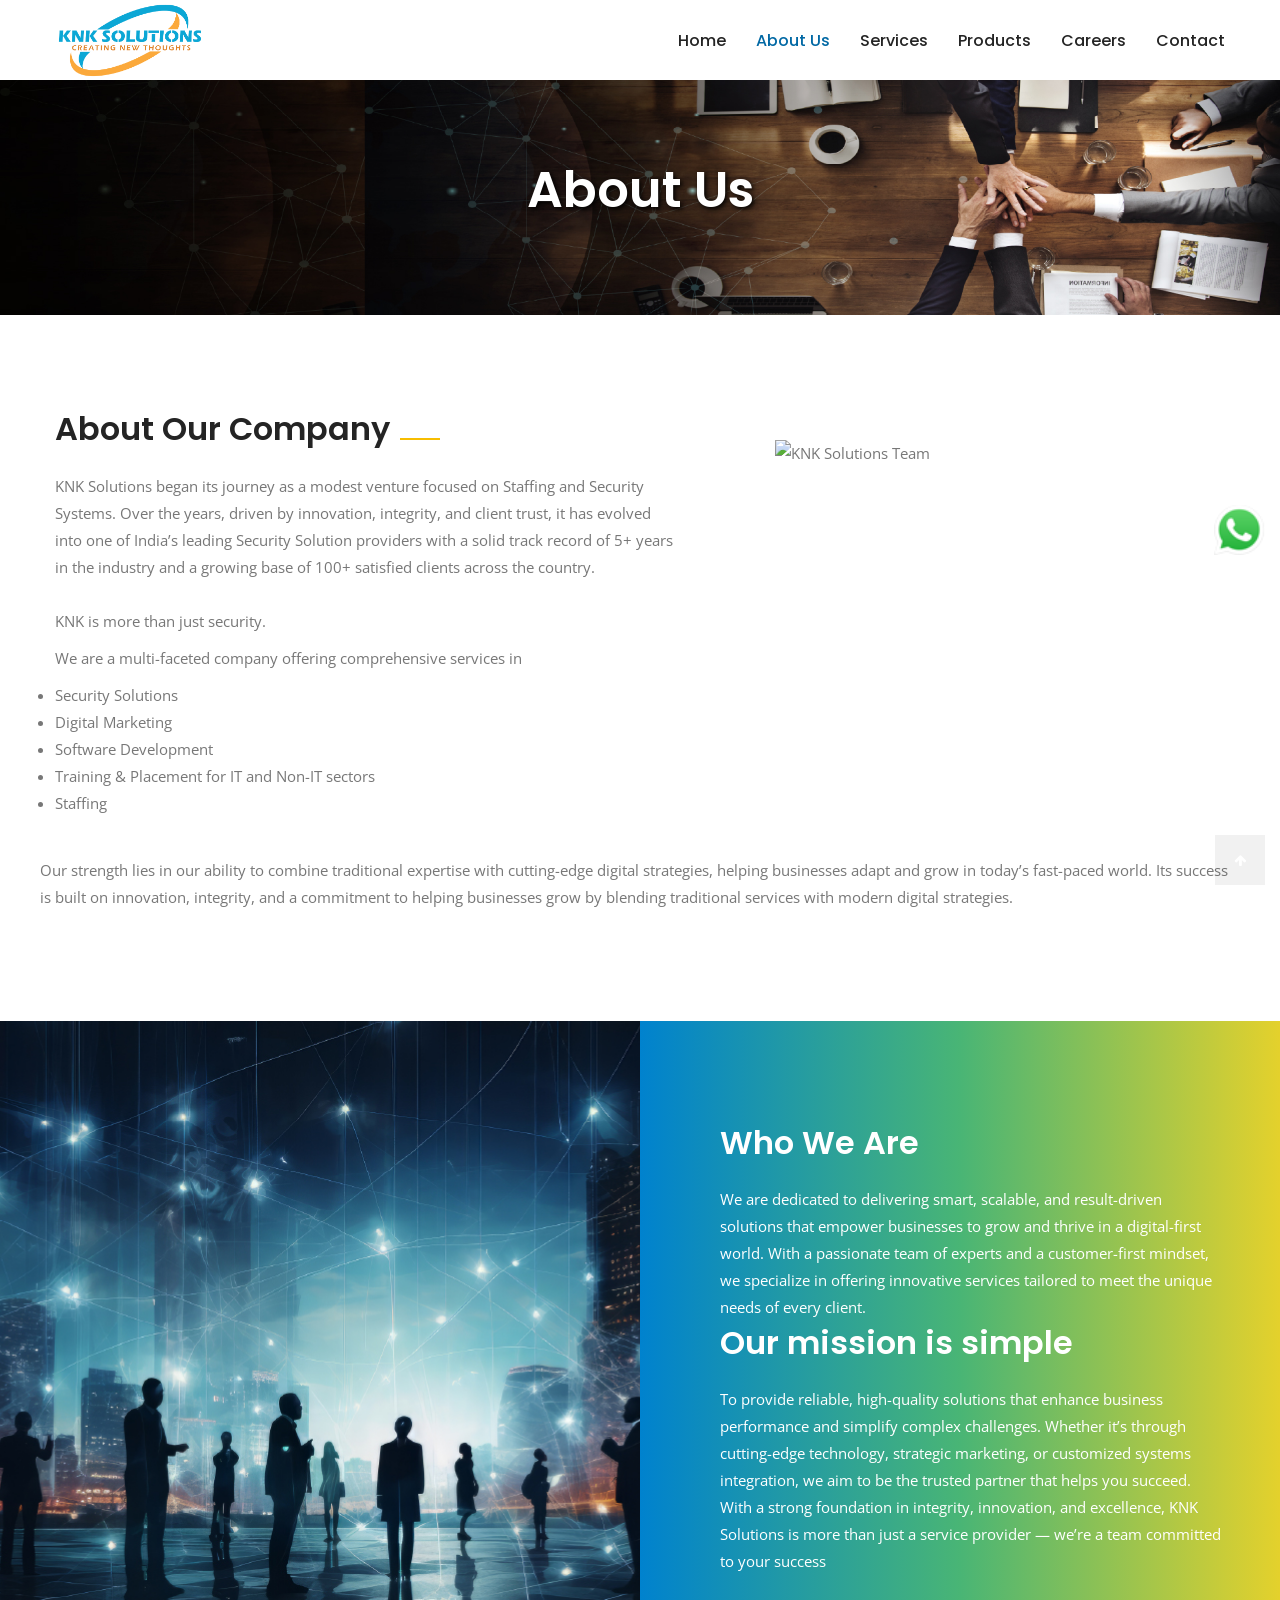
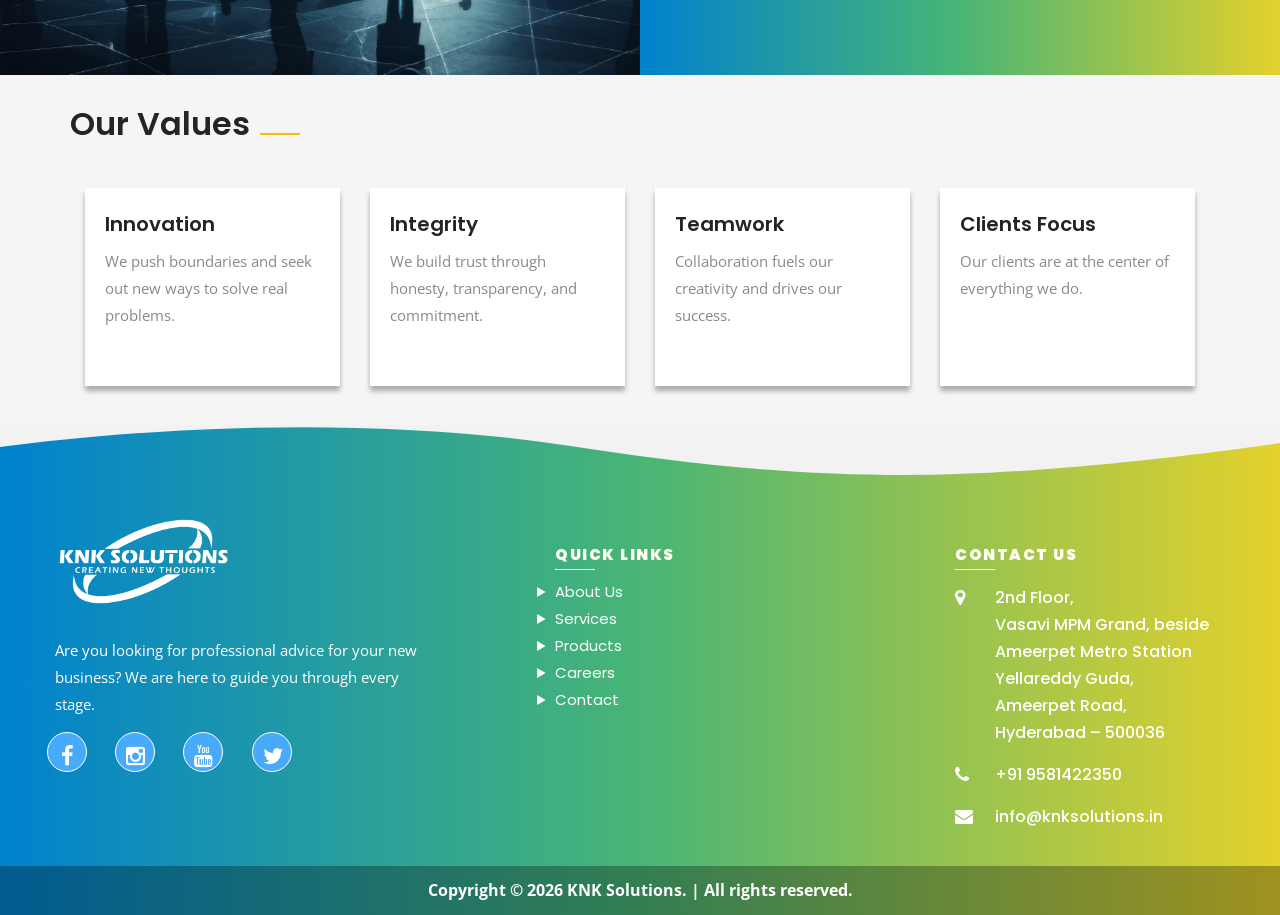
==== commit 6371473b: "Removed top bar across all pages, created dedicated service pages, and linked service cards" ====
--- a/KNK-Solutions/about.html
+++ b/KNK-Solutions/about.html
@@ -51,64 +51,7 @@
       <div class="preloader"></div>
 
       <header class="main-header header-style-three fixed-top">
-        <div class="header-top">
-          <div class="auto-container">
-            <div class="inner-container clearfix">
-              <div class="top-left">
-                <ul class="links clearfix">
-                  <li>
-                    <a href="tel:+919581422350"
-                      ><span class="icon fa fa-phone"></span>+91 9581422350</a
-                    >
-                  </li>
-                  <li>
-                    <a href="mailto:info@knksolutions.in"
-                      ><span class="icon fa fa-envelope-o"></span
-                      >info@knksolutions.in</a
-                    >
-                  </li>
-                </ul>
-              </div>
-              <div class="top-right clearfix">
-                <div class="social-icon">
-                  <ul class="clearfix">
-                    <li>Stay Connected :</li>
-                    <li>
-                      <a
-                        href="https://www.facebook.com/profile.php?fb_profile_edit_entry_point=%7B%22click_point%22%3A%22edit_profile_button%22%2C%22feature%22%3A%22profile_header%22%7D&id=61570122962807&sk=about"
-                        ><span class="fa fa-facebook"></span
-                      ></a>
-                    </li>
-                    <li>
-                      <a
-                        href="https://www.instagram.com/knksolutions_official/"
-                        target="_blank"
-                        ><span class="fa fa-instagram"></span
-                      ></a>
-                    </li>
-                    <li>
-                      <a
-                        href="https://www.youtube.com/@knksolutionshyd"
-                        target="_blank"
-                        ><span class="fa fa-youtube"></span
-                      ></a>
-                    </li>
-                    <li>
-                      <a href="https://x.com/knksolutionshyd" target="_blank"
-                        ><span class="fa fa-twitter"></span
-                      ></a>
-                    </li>
-                    <li>
-                      <a href="https://www.linkedin.com/company/knk-solutions" target="_blank">
-                        <span class="fa fa-linkedin"></span>
-                      </a>
-                    </li>
-                  </ul>
-                </div>
-              </div>
-            </div>
-          </div>
-        </div>
+
         <div class="main-box">
           <div class="auto-container">
             <div class="outer-container clearfix">
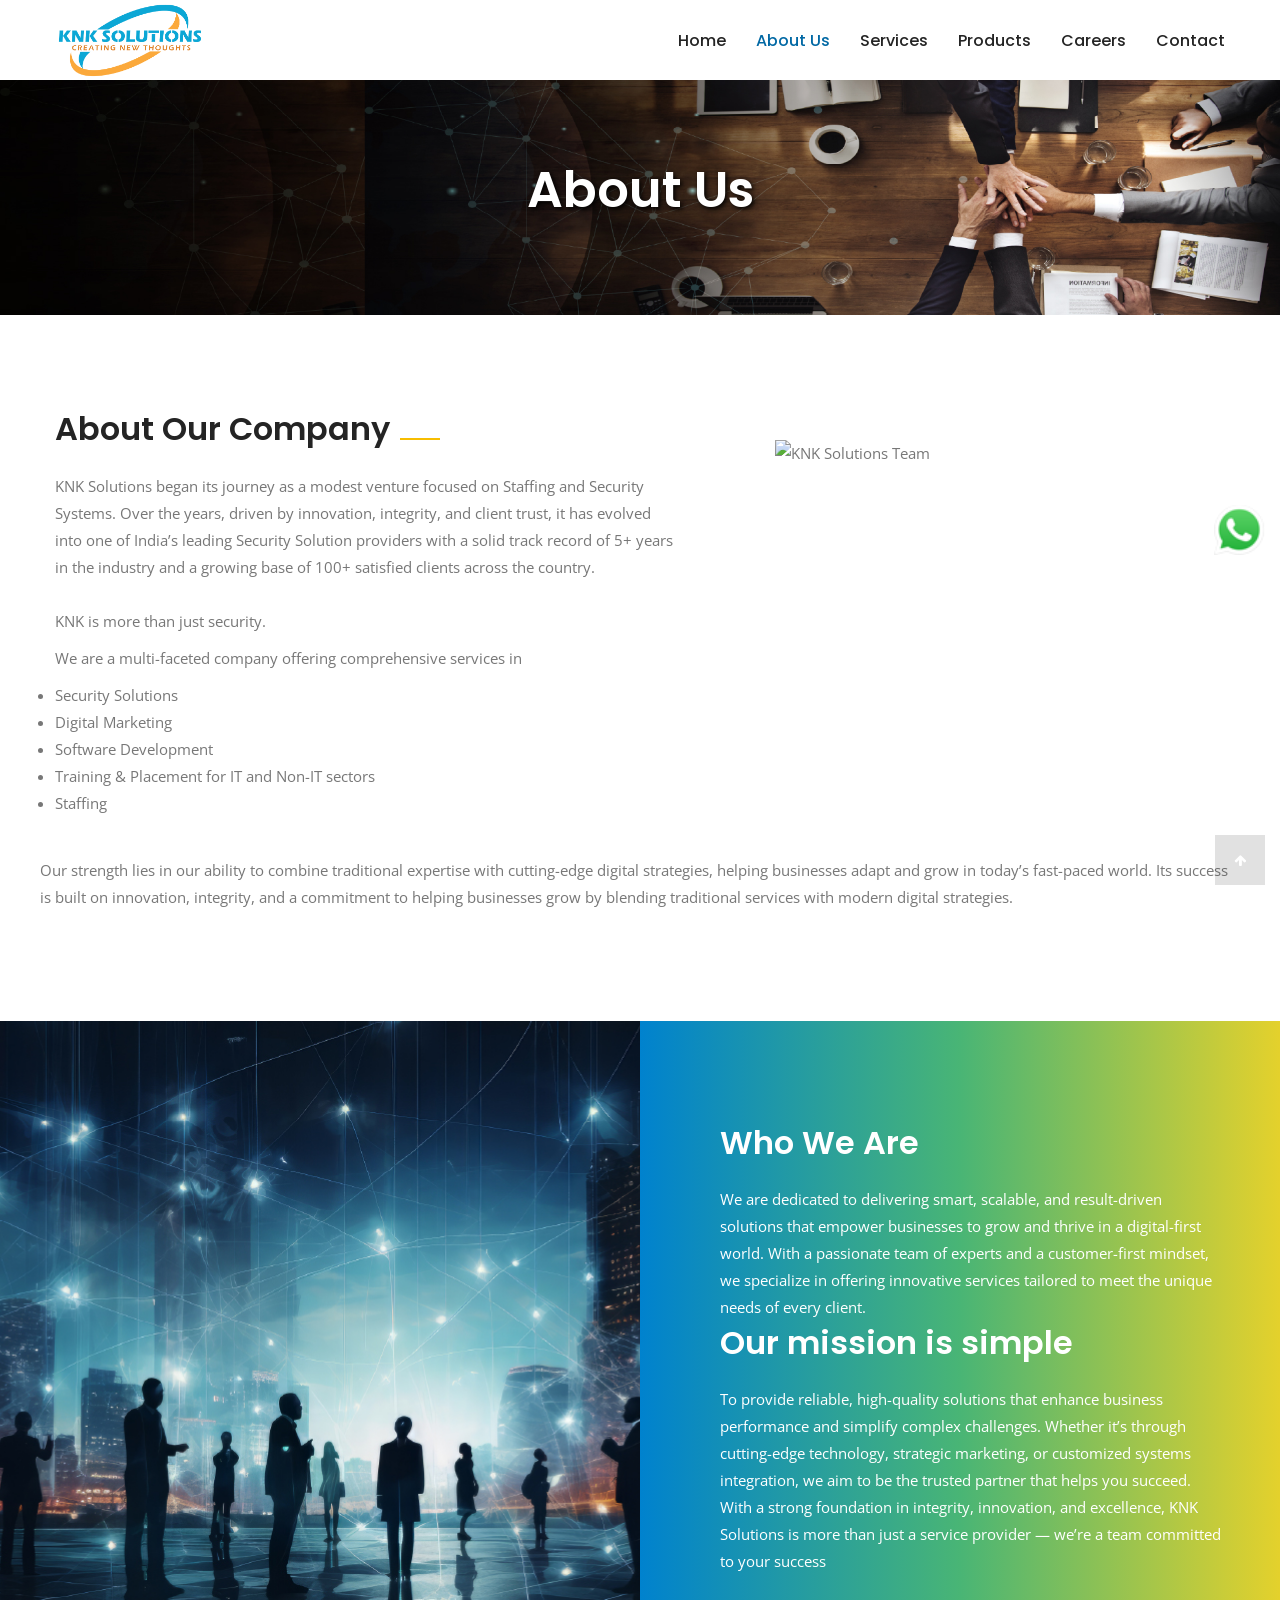
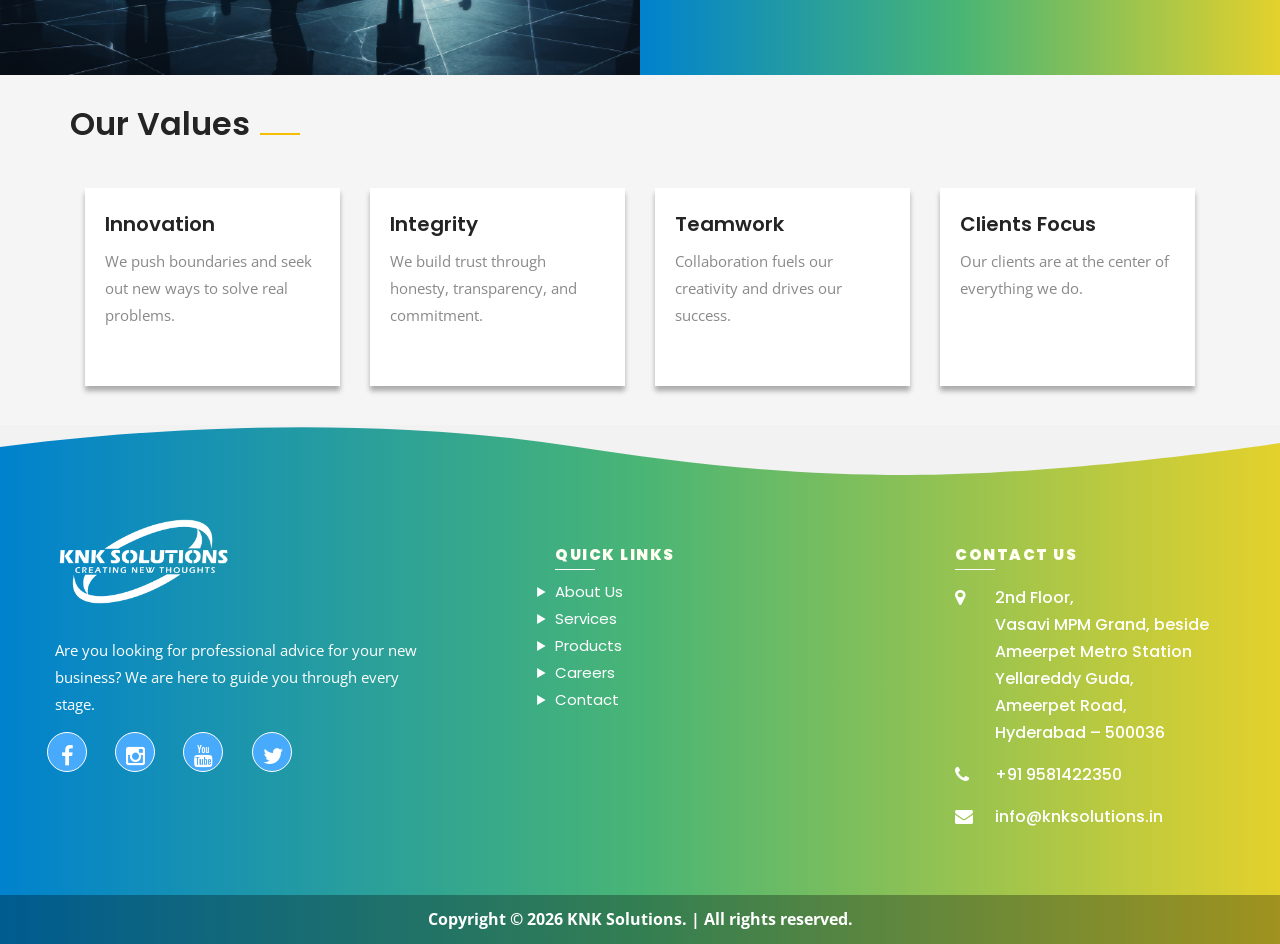
==== commit 9c90fdb4: "Update medical coding service, carousel changes, and footer fixes" ====
--- a/KNK-Solutions/about.html
+++ b/KNK-Solutions/about.html
@@ -302,7 +302,7 @@
               d="M851.8,100c125,0,288.3-45,348.2-64V0H0v44c3.7-1,7.3-1.9,11-2.9C80.7,22,151.7,10.8,223.5,6.3C276.7,2.9,330,4,383,9.8 c52.2,5.7,103.3,16.2,153.4,32.8C623.9,71.3,726.8,100,851.8,100z"
             ></path>
           </svg>
-          <div class="footer-content">
+          <div class="footer-content clearfix">
             <div class="col-md-4">
               <div class="footer-logo">
                 <a href="index.html"
--- a/KNK-Solutions/css/style.css
+++ b/KNK-Solutions/css/style.css
@@ -9276,6 +9276,10 @@
 	background-size: 100%;
 }
 
+.carousel-testimonial .owl-stage {
+	transition-timing-function: linear !important;
+}
+
 .carousel-testimonial .item {
 	padding: 30px 10px;
 }
@@ -9657,7 +9661,7 @@
 		margin-left: auto;
 		margin-right: auto;
 		max-width: 1230px;
-		padding: 40px 15px 350px;
+		padding: 40px 15px 50px;
 		position: relative;
 	}
 }
@@ -9670,7 +9674,7 @@
 		margin-left: auto;
 		margin-right: auto;
 		max-width: 1230px;
-		padding: 40px 15px 350px;
+		padding: 40px 15px 50px;
 		position: relative;
 	}
 .QuickLinks {
@@ -9977,3 +9981,43 @@
 }
 
 }
+
+#looplogoslide {
+  display:none;
+  overflow: hidden;
+}
+
+.nbs-flexisel-container {
+  position:relative;
+  max-width:100%;
+  display: block;
+  overflow: hidden;
+}
+.nbs-flexisel-ul {
+  position:relative;
+  width:99999px;
+  margin:0px;
+  padding:0px;
+  list-style-type:none;   
+  text-align:center;  
+}
+
+.nbs-flexisel-inner {
+  overflow:hidden;
+  float:left;
+  width:100%;
+}
+
+.nbs-flexisel-item {
+  float:left;
+  margin:0px;
+  padding:0px;
+  position:relative;
+  line-height:0px;
+}
+.nbs-flexisel-item img {
+  width: 100%;
+  position: relative;
+  margin: 25px 0 25px 0;
+  max-width: 150px;
+}
